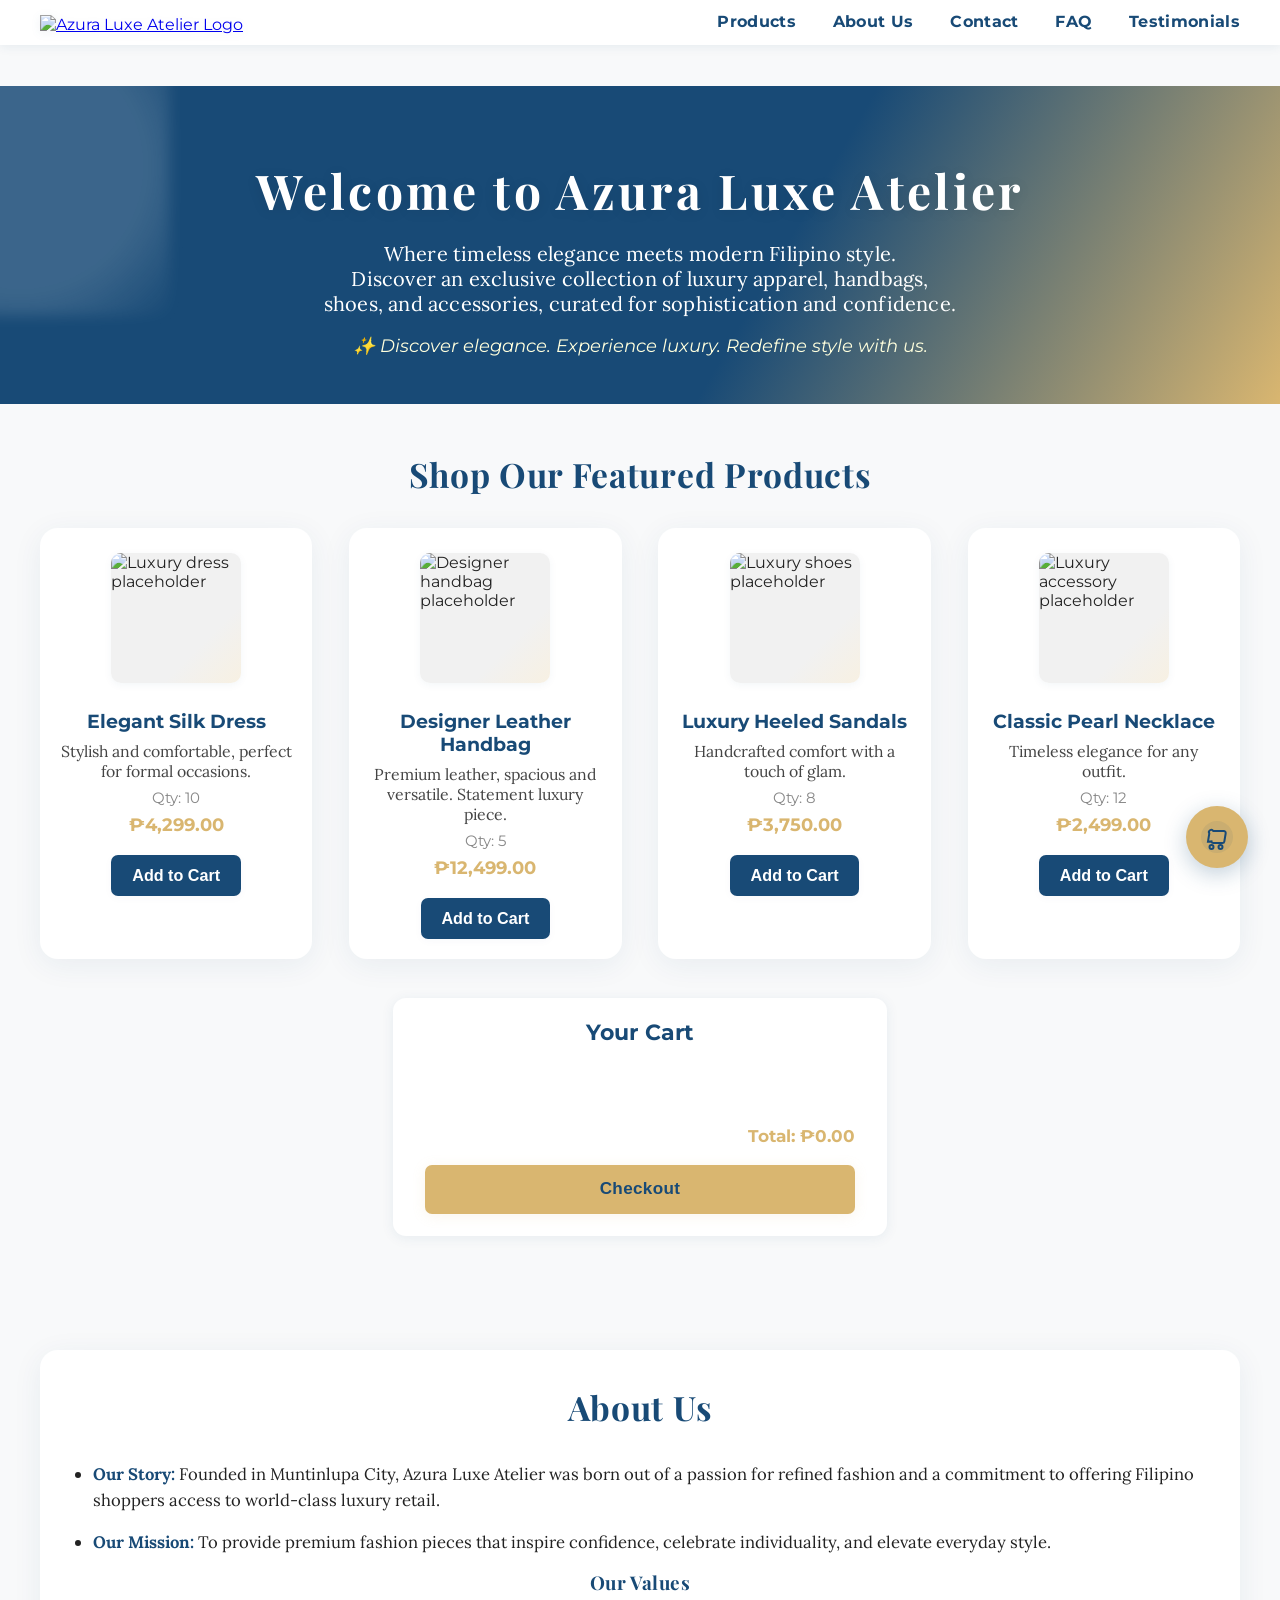
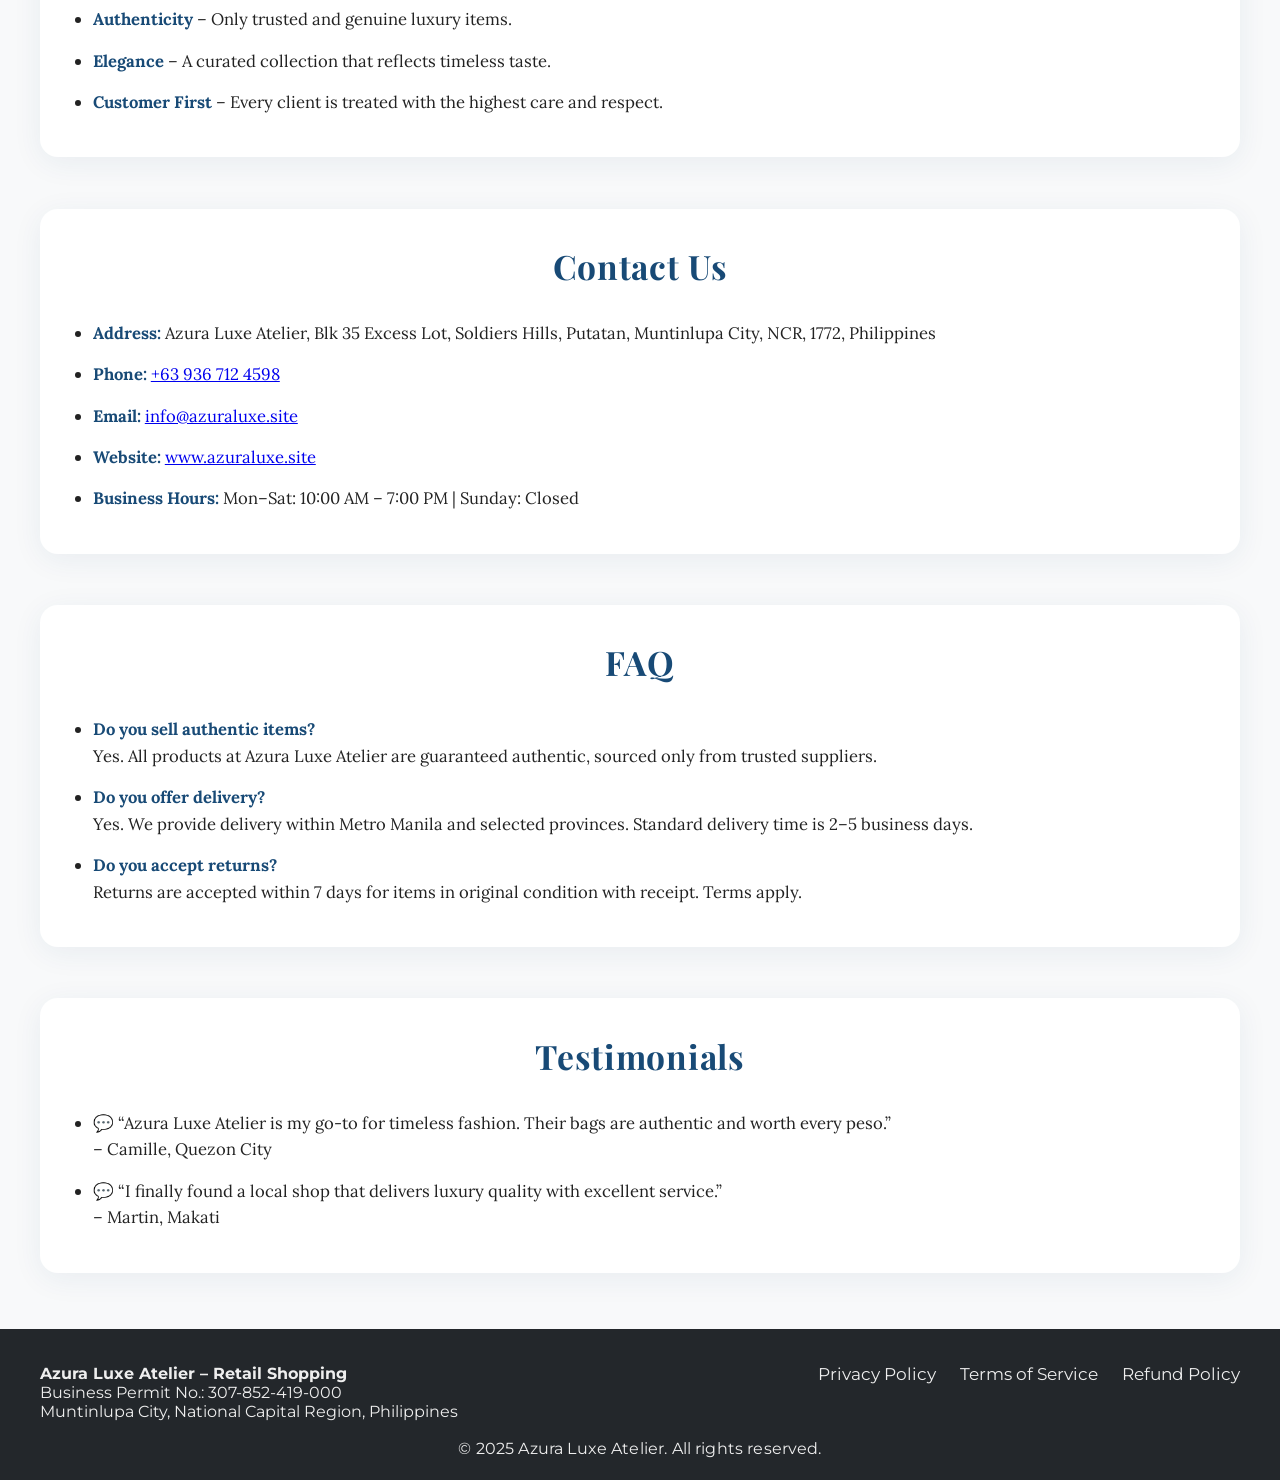
==== index.html @ 701a3389 "Create index.html" ====
<!DOCTYPE html>
<html lang="en">
<head>
    <meta charset="UTF-8">
    <meta name="viewport" content="width=device-width, initial-scale=1.0">
    <title>Azura Luxe Atelier | Luxury Fashion in the Philippines</title>
    <meta name="description" content="Azura Luxe Atelier – Timeless Filipino luxury clothing, bags, shoes, and accessories. Discover elegance, shop authentic designer fashion, and enjoy premium service.">
    <link rel="icon" href="image/FAVICON.png" type="image/png">
    <link href="https://fonts.googleapis.com/css?family=Montserrat:400,700|Playfair+Display:700|Lora:400,700&display=swap" rel="stylesheet">
    <style>
        :root {
            --primary: #184a76;
            --accent: #d9b670;
            --bg: #f8f9fa;
            --text: #222;
            --footer-bg: #23272b;
            --footer-text: #eee;
            --button-bg: #184a76;
            --button-text: #fff;
            --button-hover: #d9b670;
            --card-shadow: 0 6px 30px rgba(24,74,118,0.07);
            --card-radius: 18px;
            --nav-bg: rgba(255,255,255,0.95);
            --cart-fab-size: 62px;
            --cart-fab-shadow: 0 6px 22px #184a7644;
            --modal-bg: rgba(0,0,0,0.32);
            --danger: #e74c3c;
            --danger-hover: #c0392b;
        }
        body {
            margin: 0;
            font-family: 'Montserrat', Arial, sans-serif;
            background: var(--bg);
            color: var(--text);
        }
        header {
            background: var(--nav-bg);
            box-shadow: 0 2px 10px rgba(24,74,118,0.08);
            padding: 0.7rem 0 0.5rem 0;
            position: fixed;
            top: 0;
            left: 0;
            right: 0;
            z-index: 1000;
            width: 100%;
        }
        .header-spacer {
            height: 86px;
            width: 100%;
            display: block;
        }
        .container {
            max-width: 1200px;
            margin: 0 auto;
            padding: 0 1.5rem;
        }
        .logo-nav {
            display: flex;
            align-items: center;
            justify-content: space-between;
            position: relative;
        }
        .logo-nav img {
            height: 65px;
            width: auto;
            filter: drop-shadow(0 2px 5px rgba(24,74,118,0.07));
            transition: transform 0.2s;
        }
        .logo-nav img:hover {
            transform: scale(1.04) rotate(-2deg);
        }
        nav {
            display: flex;
            gap: 2.3rem;
            align-items: center;
            transition: none;
        }
        nav a {
            text-decoration: none;
            color: var(--primary);
            font-weight: 700;
            letter-spacing: 0.02em;
            font-size: 1.02rem;
            position: relative;
            padding-bottom: 2px;
            transition: color 0.2s;
        }
        nav a:after {
            content:"";
            display:block;
            width:0;
            height:2px;
            background:var(--accent);
            transition:width .3s;
            margin-top:2px;
        }
        nav a:hover {
            color: var(--accent);
        }
        nav a:hover:after {
            width:100%;
        }
        .burger {
            display: none;
            background: none;
            border: none;
            outline: none;
            position: absolute;
            right: 0.5rem;
            top: 50%;
            transform: translateY(-50%);
            z-index: 1201;
            cursor: pointer;
            width: 44px;
            height: 44px;
        }
        .burger span {
            display: block;
            height: 4px;
            width: 28px;
            margin: 5px auto;
            background: var(--primary);
            border-radius: 3px;
            transition: all 0.3s;
        }
        nav.mobile {
            position: absolute;
            top: 100%;
            left: 0;
            right: 0;
            background: var(--nav-bg);
            flex-direction: column;
            align-items: flex-start;
            gap: 0.7rem;
            padding: 1rem 1.2rem 1.3rem 1.2rem;
            box-shadow: 0 6px 24px rgba(24,74,118,0.07);
            border-radius: 0 0 18px 18px;
            display: none;
        }
        nav.mobile.open {
            display: flex;
        }
        @media (max-width: 900px) {
            .container, .footer-content {
                max-width: 97vw;
            }
            .products {
                grid-template-columns: repeat(auto-fit, minmax(180px, 1fr));
            }
        }
        @media (max-width: 700px) {
            .logo-nav {
                flex-direction: row;
                gap: 0.7rem;
            }
            .logo-nav img {
                height: 54px;
            }
            .hero h1 {
                font-size: 2rem;
            }
            .section-title {
                font-size: 1.4rem;
            }
            .about-us, .contact, .faq, .testimonials {
                padding: 1.2rem;
            }
            nav.desktop {
                display: none;
            }
            .burger {
                display: block;
            }
            nav.mobile {
                display: none;
            }
            nav.mobile.open {
                display: flex;
            }
            .header-spacer {
                height: 117px;
            }
        }
        @media (max-width: 500px) {
            .footer-content {
                flex-direction: column;
                gap: 1.2rem;
                align-items: flex-start;
            }
            .cart-section {
                padding: 0.7rem 0.5rem;
            }
            .header-spacer {
                height: 135px;
            }
        }
        .hero {
            background: linear-gradient(120deg, #184a76 60%, #d9b670 100%);
            color: #fff;
            padding: 3.8rem 0 3rem 0;
            text-align: center;
            position: relative;
            overflow: hidden;
        }
        .hero:before {
            content: "";
            position: absolute;
            top: -70px;
            left: -130px;
            width: 300px;
            height: 300px;
            background: radial-gradient(circle, #ffffff27 60%, transparent 100%);
            z-index: 0;
            filter: blur(7px);
        }
        .hero h1 {
            font-family: 'Playfair Display', serif;
            font-size: 3rem;
            margin: 0.7rem 0 0.3rem 0;
            letter-spacing: 0.07em;
            text-shadow: 0 2px 14px #00000018;
        }
        .hero p {
            font-size: 1.25rem;
            margin: 1.2rem auto 0 auto;
            max-width: 640px;
            letter-spacing: 0.01em;
            font-family: 'Lora', serif;
        }
        .hero .hero-sub {
            font-size: 1.11rem;
            margin-top: 1.2rem;
            color: #ffd;
            font-family: 'Montserrat', sans-serif;
            font-style: italic;
        }
        .section {
            padding: 3rem 0 2.2rem 0;
        }
        .section-title {
            font-family: 'Playfair Display', serif;
            font-size: 2.1rem;
            color: var(--primary);
            margin-bottom: 2rem;
            text-align: center;
            font-weight: 700;
            letter-spacing: 0.02em;
        }
        .products {
            display: grid;
            grid-template-columns: repeat(auto-fit, minmax(255px, 1fr));
            gap: 2.3rem;
            margin-bottom: 2.4rem;
        }
        .product-card {
            background: #fff;
            border-radius: var(--card-radius);
            box-shadow: var(--card-shadow);
            padding: 1.55rem 1.2rem 1.25rem 1.2rem;
            display: flex;
            flex-direction: column;
            align-items: center;
            transition: box-shadow 0.2s, transform 0.2s;
            position: relative;
        }
        .product-card:hover {
            box-shadow: 0 12px 32px rgba(24,74,118,0.14);
            transform: translateY(-4px) scale(1.035);
        }
        .product-card img {
            width: 130px;
            height: 130px;
            object-fit: cover;
            border-radius: 10px;
            background: linear-gradient(135deg, #f1f1f1 70%, #d9b67033 100%);
            box-shadow: 0 2px 8px #184a760d;
            margin-bottom: 1rem;
        }
        .product-title {
            font-weight: 700;
            font-size: 1.18rem;
            margin: 0.7rem 0 0.45rem 0;
            color: var(--primary);
            text-align: center;
            font-family: 'Montserrat', sans-serif;
        }
        .product-desc {
            font-size: 0.99rem;
            color: #444;
            margin-bottom: 0.5rem;
            text-align: center;
            font-family: 'Lora', serif;
        }
        .product-info {
            font-size: 0.92rem;
            color: #888;
            margin-bottom: 0.4rem;
            text-align: center;
        }
        .product-price {
            font-size: 1.14rem;
            color: var(--accent);
            font-weight: 700;
            margin-bottom: 0.7rem;
            font-family: 'Montserrat', sans-serif;
        }
        .add-cart-btn {
            background: var(--button-bg);
            color: var(--button-text);
            border: none;
            border-radius: 7px;
            padding: 0.7rem 1.3rem;
            font-size: 1.01rem;
            cursor: pointer;
            font-weight: 700;
            box-shadow: 0 2px 10px rgba(24,74,118,0.03);
            transition: background 0.2s, color 0.2s, box-shadow 0.2s;
            margin-top: 0.5rem;
        }
        .add-cart-btn:hover {
            background: var(--button-hover);
            color: var(--primary);
            box-shadow: 0 4px 16px #d9b67033;
        }
        .cart-section {
            background: #fff;
            border-radius: 13px;
            box-shadow: 0 2px 13px rgba(24,74,118,0.08);
            max-width: 430px;
            margin: 1.7rem auto;
            padding: 1.3rem 2rem 1.4rem 2rem;
            display: flex;
            flex-direction: column;
            align-items: stretch;
        }
        .cart-title {
            font-size: 1.35rem;
            font-weight: 700;
            color: var(--primary);
            margin-bottom: 1rem;
            text-align: center;
            letter-spacing: 0.01em;
        }
        .cart-items {
            min-height: 40px;
            margin-bottom: 0.8rem;
        }
        .cart-summary {
            margin-top: 0.7rem;
            text-align: right;
            font-size: 1.08rem;
            color: var(--accent);
            font-weight: 700;
        }
        .checkout-btn {
            margin-top: 1.2rem;
            width: 100%;
            background: var(--accent);
            color: var(--primary);
            border: none;
            border-radius: 7px;
            padding: 0.9rem 0;
            font-size: 1.07rem;
            font-weight: bold;
            cursor: pointer;
            transition: background 0.2s, color 0.2s;
            box-shadow: 0 2px 14px #d9b67022;
            letter-spacing: 0.02em;
        }
        .checkout-btn:hover {
            background: var(--primary);
            color: var(--button-text);
        }
        .about-us, .contact, .faq, .testimonials {
            margin: 3.2rem 0 0 0;
            background: #fff;
            border-radius: var(--card-radius);
            box-shadow: var(--card-shadow);
            padding: 2.2rem 2.2rem 1.7rem 2.2rem;
        }
        .about-list, .values-list, .faq-list, .testimonial-list {
            margin: 0;
            padding: 0 0 0 1.1rem;
        }
        .about-list li, .values-list li, .faq-list li, .testimonial-list li {
            margin-bottom: 0.92rem;
            font-size: 1.04rem;
            line-height: 1.6;
            font-family: 'Lora', serif;
        }
        .about-list li strong, .values-list li strong, .faq-list li strong, .testimonial-list li strong {
            color: var(--primary);
        }
        .footer {
            background: var(--footer-bg);
            color: var(--footer-text);
            padding: 2.2rem 0 1.4rem 0;
            margin-top: 3.5rem;
            font-size: 1rem;
        }
        .footer-content {
            max-width: 1200px;
            margin: 0 auto;
            display: flex;
            justify-content: space-between;
            flex-wrap: wrap;
            align-items: flex-start;
            gap: 1.5rem;
        }
        .footer-links {
            display: flex;
            gap: 1.5rem;
            flex-wrap: wrap;
        }
        .footer-links a {
            color: var(--footer-text);
            text-decoration: none;
            font-size: 1.05rem;
            position: relative;
        }
        .footer-links a:after {
            content:"";
            display:block;
            width:0;
            height:2px;
            background:var(--accent);
            transition:width .3s;
            margin-top:2px;
        }
        .footer-links a:hover {
            text-decoration: underline;
            color: var(--accent);
        }
        .footer-links a:hover:after {
            width:100%;
        }
        .footer-info {
            font-size: 0.97rem;
            margin-top: 1.1rem;
            text-align: center;
            color: var(--footer-text);
            letter-spacing: 0.01em;
        }
        .cart-fab {
            position: fixed;
            bottom: 32px;
            right: 32px;
            width: var(--cart-fab-size);
            height: var(--cart-fab-size);
            background: var(--accent);
            border-radius: 50%;
            box-shadow: var(--cart-fab-shadow);
            display: flex;
            align-items: center;
            justify-content: center;
            z-index: 1500;
            cursor: pointer;
            transition: background 0.2s, box-shadow 0.2s;
        }
        .cart-fab:hover {
            background: var(--primary);
            box-shadow: 0 8px 32px #184a7690;
        }
        .cart-fab .cart-fab-icon {
            width: 32px;
            height: 32px;
            display: block;
        }
        .cart-fab-badge {
            position: absolute;
            top: 10px;
            right: 10px;
            min-width: 22px;
            height: 22px;
            background: var(--primary);
            color: #fff;
            border-radius: 12px;
            font-size: 0.99em;
            font-weight: bold;
            display: flex;
            align-items: center;
            justify-content: center;
            padding: 0 7px;
            box-shadow: 0 2px 8px #184a7633;
            z-index: 2;
        }
        @media (max-width: 700px) {
            .cart-fab {
                bottom: 18px;
                right: 18px;
                width: 54px;
                height: 54px;
            }
            .cart-fab .cart-fab-icon {
                width: 26px;
                height: 26px;
            }
            .cart-fab-badge {
                top: 4px;
                right: 4px;
                min-width: 18px;
                height: 18px;
                font-size: 0.92em;
                padding: 0 5px;
            }
        }
        .cart-modal-overlay {
            position: fixed;
            top: 0; left: 0; right: 0; bottom: 0;
            background: var(--modal-bg);
            z-index: 2000;
            display: none;
            align-items: center;
            justify-content: center;
        }
        .cart-modal-overlay.active {
            display: flex;
        }
        .cart-modal {
            background: #fff;
            border-radius: 18px;
            box-shadow: 0 12px 38px #184a7625;
            min-width: 320px;
            max-width: 95vw;
            min-height: 120px;
            padding: 2.2rem 2.2rem 2.1rem 2.2rem;
            display: flex;
            flex-direction: column;
            align-items: stretch;
            position: relative;
        }
        @media (max-width: 500px) {
            .cart-modal {
                padding: 1.1rem 0.7rem 1.2rem 0.7rem;
                min-width: 0;
            }
        }
        .cart-modal-title {
            font-size: 1.45rem;
            font-weight: 700;
            color: var(--primary);
            margin-bottom: 1.1rem;
            text-align: center;
            letter-spacing: 0.01em;
        }
        .cart-modal-items {
            min-height: 30px;
            margin-bottom: 0.8rem;
        }
        .cart-modal-summary {
            margin-top: 0.8rem;
            text-align: right;
            font-size: 1.13rem;
            color: var(--accent);
            font-weight: 700;
        }
        .cart-modal-checkout-btn {
            margin-top: 1.25rem;
            width: 100%;
            background: var(--accent);
            color: var(--primary);
            border: none;
            border-radius: 7px;
            padding: 0.95rem 0;
            font-size: 1.13rem;
            font-weight: bold;
            cursor: pointer;
            transition: background 0.2s, color 0.2s;
            box-shadow: 0 2px 14px #d9b67022;
            letter-spacing: 0.02em;
        }
        .cart-modal-checkout-btn:hover {
            background: var(--primary);
            color: var(--button-text);
        }
        .cart-modal-close-btn {
            position: absolute;
            top: 14px;
            right: 18px;
            background: none;
            border: none;
            font-size: 1.8rem;
            color: #888;
            cursor: pointer;
            z-index: 1;
            transition: color 0.2s;
        }
        .cart-modal-close-btn:hover {
            color: var(--primary);
        }
        .cart-modal-empty {
            text-align: center;
            color: #888;
            font-size: 1.07rem;
            margin: 1.4rem 0;
        }
        .cart-modal-item-row {
            display: flex;
            align-items: center;
            justify-content: space-between;
            margin-bottom: 0.8rem;
            gap: 0.4rem;
        }
        .cart-modal-item-detail {
            display: flex;
            flex-direction: column;
        }
        .cart-modal-item-delete-btn {
            background: var(--danger);
            color: #fff;
            border: none;
            border-radius: 6px;
            padding: 0.38rem 0.82rem;
            font-size: 0.95rem;
            font-weight: 700;
            margin-left: 0.8rem;
            cursor: pointer;
            transition: background 0.2s;
        }
        .cart-modal-item-delete-btn:hover {
            background: var(--danger-hover);
        }
    </style>
    <script>
        document.addEventListener('DOMContentLoaded', function () {
            // Burger menu
            var burger = document.querySelector('.burger');
            var nav = document.querySelector('nav.mobile');
            burger.addEventListener('click', function () {
                nav.classList.toggle('open');
            });
            window.addEventListener('resize', function () {
                if(window.innerWidth > 700) {
                    nav.classList.remove('open');
                }
            });

            // Cart functionality
            const addCartBtns = document.querySelectorAll('.add-cart-btn');
            const cartItems = document.querySelector('.cart-items');
            const cartSummary = document.querySelector('.cart-summary');
            // Floating cart
            const cartFab = document.querySelector('.cart-fab');
            const cartFabBadge = document.querySelector('.cart-fab-badge');
            // Modal
            const cartModalOverlay = document.querySelector('.cart-modal-overlay');
            const cartModalItems = document.querySelector('.cart-modal-items');
            const cartModalSummary = document.querySelector('.cart-modal-summary');
            const cartModalCheckoutBtn = document.querySelector('.cart-modal-checkout-btn');
            const cartModalCloseBtn = document.querySelector('.cart-modal-close-btn');

            let cart = [];

            // Render cart (main cart)
            function renderCart() {
                cartItems.innerHTML = '';
                let total = 0;
                let totalQty = 0;
                cart.forEach(item => {
                    total += item.price * item.qty;
                    totalQty += item.qty;
                    const el = document.createElement('div');
                    el.style.display = 'flex';
                    el.style.justifyContent = 'space-between';
                    el.style.marginBottom = '0.6rem';
                    el.innerHTML =
                        `<span>${item.name} <span style="color:#888;font-size:0.95em;">x${item.qty}</span></span>
                         <span>₱${(item.price * item.qty).toLocaleString(undefined, {minimumFractionDigits:2})}</span>`;
                    cartItems.appendChild(el);
                });
                cartSummary.textContent = "Total: ₱" + total.toLocaleString(undefined, {minimumFractionDigits:2});
                // Update floating badge
                if(cartFabBadge) {
                    cartFabBadge.textContent = totalQty;
                    cartFabBadge.style.display = totalQty > 0 ? "flex" : "none";
                }
            }

            // Render cart modal
            function renderCartModal() {
                cartModalItems.innerHTML = '';
                let total = 0;
                if(cart.length === 0) {
                    const empty = document.createElement('div');
                    empty.className = "cart-modal-empty";
                    empty.textContent = "Your cart is empty.";
                    cartModalItems.appendChild(empty);
                    cartModalSummary.textContent = "";
                    cartModalCheckoutBtn.disabled = true;
                } else {
                    cart.forEach((item, idx) => {
                        total += item.price * item.qty;
                        const row = document.createElement('div');
                        row.className = "cart-modal-item-row";
                        // Details
                        const detail = document.createElement('div');
                        detail.className = "cart-modal-item-detail";
                        detail.innerHTML = `<span>${item.name} <span style="color:#888;font-size:0.95em;">x${item.qty}</span></span>
                            <span style="font-size:0.98em;color:#888;">₱${(item.price * item.qty).toLocaleString(undefined, {minimumFractionDigits:2})}</span>`;
                        // Delete button
                        const deleteBtn = document.createElement('button');
                        deleteBtn.className = "cart-modal-item-delete-btn";
                        deleteBtn.type = "button";
                        deleteBtn.textContent = "X";
                        deleteBtn.title = "Hapus pesanan";
                        deleteBtn.addEventListener('click', function(){
                            cart.splice(idx,1);
                            renderCart();
                            renderCartModal();
                        });
                        row.appendChild(detail);
                        row.appendChild(deleteBtn);
                        cartModalItems.appendChild(row);
                    });
                    cartModalSummary.textContent = "Total: ₱" + total.toLocaleString(undefined, {minimumFractionDigits:2});
                    cartModalCheckoutBtn.disabled = false;
                }
            }

            addCartBtns.forEach(btn => {
                btn.addEventListener('click', function () {
                    const name = btn.dataset.name;
                    const price = Number(btn.dataset.price);
                    const inStock = Number(btn.dataset.stock);
                    let cartItem = cart.find(x => x.name === name);
                    if (cartItem) {
                        if (cartItem.qty < inStock) {
                            cartItem.qty += 1;
                        }
                    } else {
                        cart.push({ name, price, qty: 1 });
                    }
                    renderCart();
                });
            });

            renderCart();

            // Floating cart button
            if(cartFab){
                cartFab.addEventListener('click', function(){
                    cartModalOverlay.classList.add('active');
                    renderCartModal();
                });
            }
            // Close modal
            if(cartModalCloseBtn){
                cartModalCloseBtn.addEventListener('click', function(){
                    cartModalOverlay.classList.remove('active');
                });
            }
            // Click outside modal to close
            if(cartModalOverlay){
                cartModalOverlay.addEventListener('click', function(e){
                    if(e.target === cartModalOverlay){
                        cartModalOverlay.classList.remove('active');
                    }
                });
            }
            // Checkout button in modal
            if(cartModalCheckoutBtn){
                cartModalCheckoutBtn.addEventListener('click', function(){
                    window.location.href = "order-summary.html";
                });
            }
        });
    </script>
</head>
<body>
    <header>
        <div class="container logo-nav">
            <a href="index.html"><img src="image/LOGO.png" alt="Azura Luxe Atelier Logo"></a>
            <nav class="desktop">
                <a href="#products">Products</a>
                <a href="#about">About Us</a>
                <a href="#contact">Contact</a>
                <a href="#faq">FAQ</a>
                <a href="#testimonials">Testimonials</a>
            </nav>
            <button class="burger" aria-label="Open navigation menu" aria-expanded="false" aria-controls="mobile-nav">
                <span></span>
                <span></span>
                <span></span>
            </button>
            <nav class="mobile" id="mobile-nav">
                <a href="#products">Products</a>
                <a href="#about">About Us</a>
                <a href="#contact">Contact</a>
                <a href="#faq">FAQ</a>
                <a href="#testimonials">Testimonials</a>
            </nav>
        </div>
    </header>
    <div class="header-spacer"></div>
    <div class="hero">
        <h1>Welcome to Azura Luxe Atelier</h1>
        <p>Where timeless elegance meets modern Filipino style.<br>
        Discover an exclusive collection of luxury apparel, handbags, shoes, and accessories, curated for sophistication and confidence.</p>
        <div class="hero-sub">✨ Discover elegance. Experience luxury. Redefine style with us.</div>
    </div>

    <main class="container">
        <!-- Products Section -->
        <section id="products" class="section">
            <div class="section-title">Shop Our Featured Products</div>
            <div class="products">
                <!-- Product 1 -->
                <div class="product-card">
                    <img src="image/placeholder-clothing.png" alt="Luxury dress placeholder">
                    <div class="product-title">Elegant Silk Dress</div>
                    <div class="product-desc">Stylish and comfortable, perfect for formal occasions.</div>
                    <div class="product-info">Qty: 10</div>
                    <div class="product-price">₱4,299.00</div>
                    <button class="add-cart-btn" data-name="Elegant Silk Dress" data-price="4299.00" data-stock="10">Add to Cart</button>
                </div>
                <!-- Product 2 -->
                <div class="product-card">
                    <img src="image/placeholder-bag.png" alt="Designer handbag placeholder">
                    <div class="product-title">Designer Leather Handbag</div>
                    <div class="product-desc">Premium leather, spacious and versatile. Statement luxury piece.</div>
                    <div class="product-info">Qty: 5</div>
                    <div class="product-price">₱12,499.00</div>
                    <button class="add-cart-btn" data-name="Designer Leather Handbag" data-price="12499.00" data-stock="5">Add to Cart</button>
                </div>
                <!-- Product 3 -->
                <div class="product-card">
                    <img src="image/placeholder-shoes.png" alt="Luxury shoes placeholder">
                    <div class="product-title">Luxury Heeled Sandals</div>
                    <div class="product-desc">Handcrafted comfort with a touch of glam.</div>
                    <div class="product-info">Qty: 8</div>
                    <div class="product-price">₱3,750.00</div>
                    <button class="add-cart-btn" data-name="Luxury Heeled Sandals" data-price="3750.00" data-stock="8">Add to Cart</button>
                </div>
                <!-- Product 4 -->
                <div class="product-card">
                    <img src="image/placeholder-accessory.png" alt="Luxury accessory placeholder">
                    <div class="product-title">Classic Pearl Necklace</div>
                    <div class="product-desc">Timeless elegance for any outfit.</div>
                    <div class="product-info">Qty: 12</div>
                    <div class="product-price">₱2,499.00</div>
                    <button class="add-cart-btn" data-name="Classic Pearl Necklace" data-price="2499.00" data-stock="12">Add to Cart</button>
                </div>
            </div>
            <!-- Cart Section -->
            <div class="cart-section">
                <div class="cart-title">Your Cart</div>
                <div class="cart-items"></div>
                <div class="cart-summary"></div>
                <button class="checkout-btn" disabled>Checkout</button>
            </div>
        </section>

        <!-- About Us Section -->
        <section id="about" class="about-us">
            <div class="section-title">About Us</div>
            <ul class="about-list">
                <li><strong>Our Story:</strong> Founded in Muntinlupa City, Azura Luxe Atelier was born out of a passion for refined fashion and a commitment to offering Filipino shoppers access to world-class luxury retail.</li>
                <li><strong>Our Mission:</strong> To provide premium fashion pieces that inspire confidence, celebrate individuality, and elevate everyday style.</li>
            </ul>
            <div class="section-title" style="font-size:1.18rem; margin-bottom:0.7rem;">Our Values</div>
            <ul class="values-list">
                <li><strong>Authenticity</strong> – Only trusted and genuine luxury items.</li>
                <li><strong>Elegance</strong> – A curated collection that reflects timeless taste.</li>
                <li><strong>Customer First</strong> – Every client is treated with the highest care and respect.</li>
            </ul>
        </section>

        <!-- Contact Section -->
        <section id="contact" class="contact">
            <div class="section-title">Contact Us</div>
            <ul class="about-list">
                <li><strong>Address:</strong> Azura Luxe Atelier, Blk 35 Excess Lot, Soldiers Hills, Putatan, Muntinlupa City, NCR, 1772, Philippines</li>
                <li><strong>Phone:</strong> <a href="tel:+639367124598">+63 936 712 4598</a></li>
                <li><strong>Email:</strong> <a href="mailto:info@azuraluxe.site">info@azuraluxe.site</a></li>
                <li><strong>Website:</strong> <a href="https://www.azuraluxe.site" target="_blank">www.azuraluxe.site</a></li>
                <li><strong>Business Hours:</strong> Mon–Sat: 10:00 AM – 7:00 PM | Sunday: Closed</li>
            </ul>
        </section>

        <!-- FAQ Section -->
        <section id="faq" class="faq">
            <div class="section-title">FAQ</div>
            <ul class="faq-list">
                <li><strong>Do you sell authentic items?</strong><br>
                    Yes. All products at Azura Luxe Atelier are guaranteed authentic, sourced only from trusted suppliers.
                </li>
                <li><strong>Do you offer delivery?</strong><br>
                    Yes. We provide delivery within Metro Manila and selected provinces. Standard delivery time is 2–5 business days.
                </li>
                <li><strong>Do you accept returns?</strong><br>
                    Returns are accepted within 7 days for items in original condition with receipt. Terms apply.
                </li>
            </ul>
        </section>

        <!-- Testimonials Section -->
        <section id="testimonials" class="testimonials">
            <div class="section-title">Testimonials</div>
            <ul class="testimonial-list">
                <li>💬 “Azura Luxe Atelier is my go-to for timeless fashion. Their bags are authentic and worth every peso.”<br>– Camille, Quezon City</li>
                <li>💬 “I finally found a local shop that delivers luxury quality with excellent service.”<br>– Martin, Makati</li>
            </ul>
        </section>
    </main>

    <!-- Floating Cart Button (FAB) -->
    <div class="cart-fab" title="Lihat keranjang">
        <svg class="cart-fab-icon" viewBox="0 0 32 32" fill="none">
            <circle cx="16" cy="16" r="16" fill="#184a76" opacity="0.08"/>
            <path d="M10.5 24a2 2 0 1 0 0 4 2 2 0 0 0 0-4zm11 2a2 2 0 1 1-4 0 2 2 0 0 1 4 0zm-14.53-5.36l1.35-8.13A2 2 0 0 1 12.3 10h10.41a2 2 0 0 1 1.98 2.25l-1.34 8.13a2 2 0 0 1-1.98 1.74H12.48a2 2 0 0 1-1.98-1.74z" stroke="#184a76" stroke-width="2" fill="none"/>
        </svg>
        <div class="cart-fab-badge" style="display:none;">0</div>
    </div>
    <!-- Cart Modal Popup -->
    <div class="cart-modal-overlay">
        <div class="cart-modal">
            <button class="cart-modal-close-btn" aria-label="Close cart">&times;</button>
            <div class="cart-modal-title">Your Cart</div>
            <div class="cart-modal-items"></div>
            <div class="cart-modal-summary"></div>
            <button class="cart-modal-checkout-btn" disabled>Checkout</button>
        </div>
    </div>

    <!-- Footer -->
    <footer class="footer">
        <div class="footer-content">
            <div>
                <strong>Azura Luxe Atelier – Retail Shopping</strong><br>
                Business Permit No.: 307-852-419-000<br>
                Muntinlupa City, National Capital Region, Philippines
            </div>
            <div class="footer-links">
                <a href="privacy-policy.html">Privacy Policy</a>
                <a href="terms.html">Terms of Service</a>
                <a href="refund-policy.html">Refund Policy</a>
            </div>
        </div>
        <div class="footer-info container">
            &copy; 2025 Azura Luxe Atelier. All rights reserved.
        </div>
    </footer>
</body>
</html>
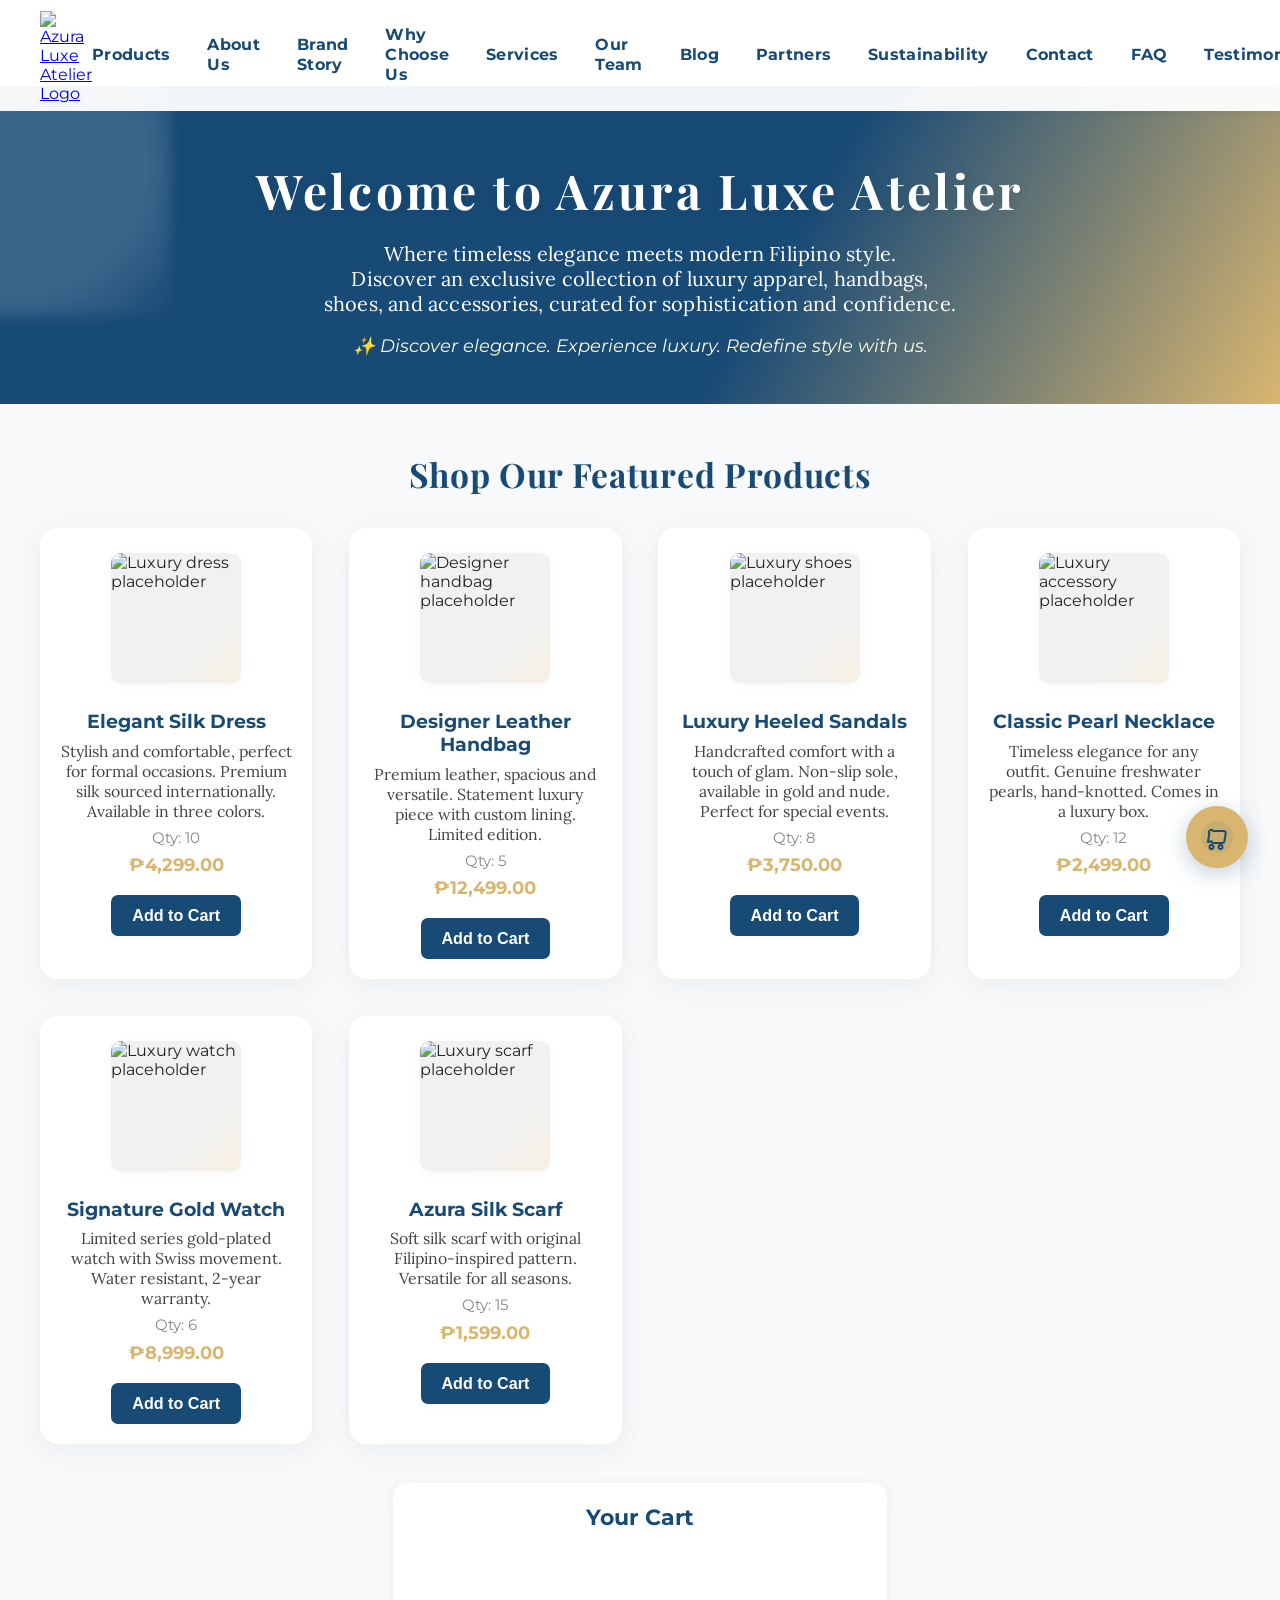
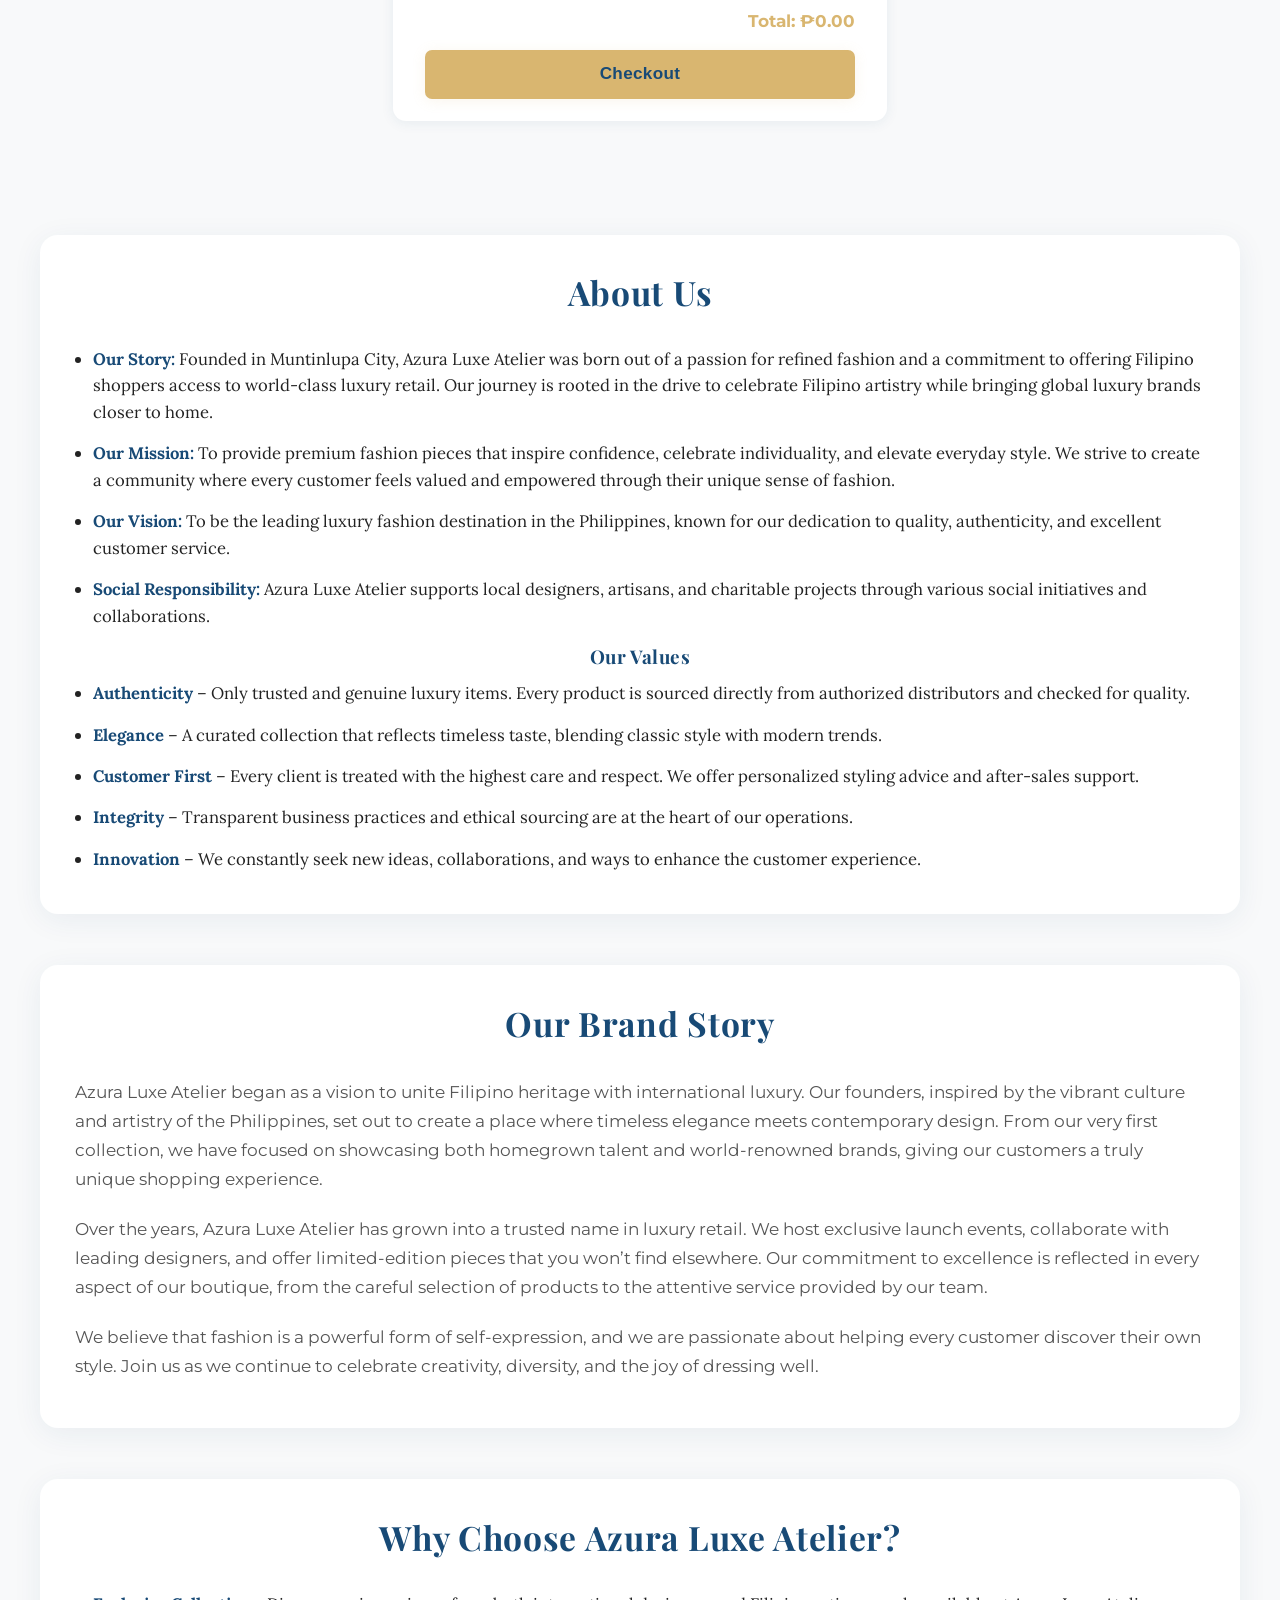
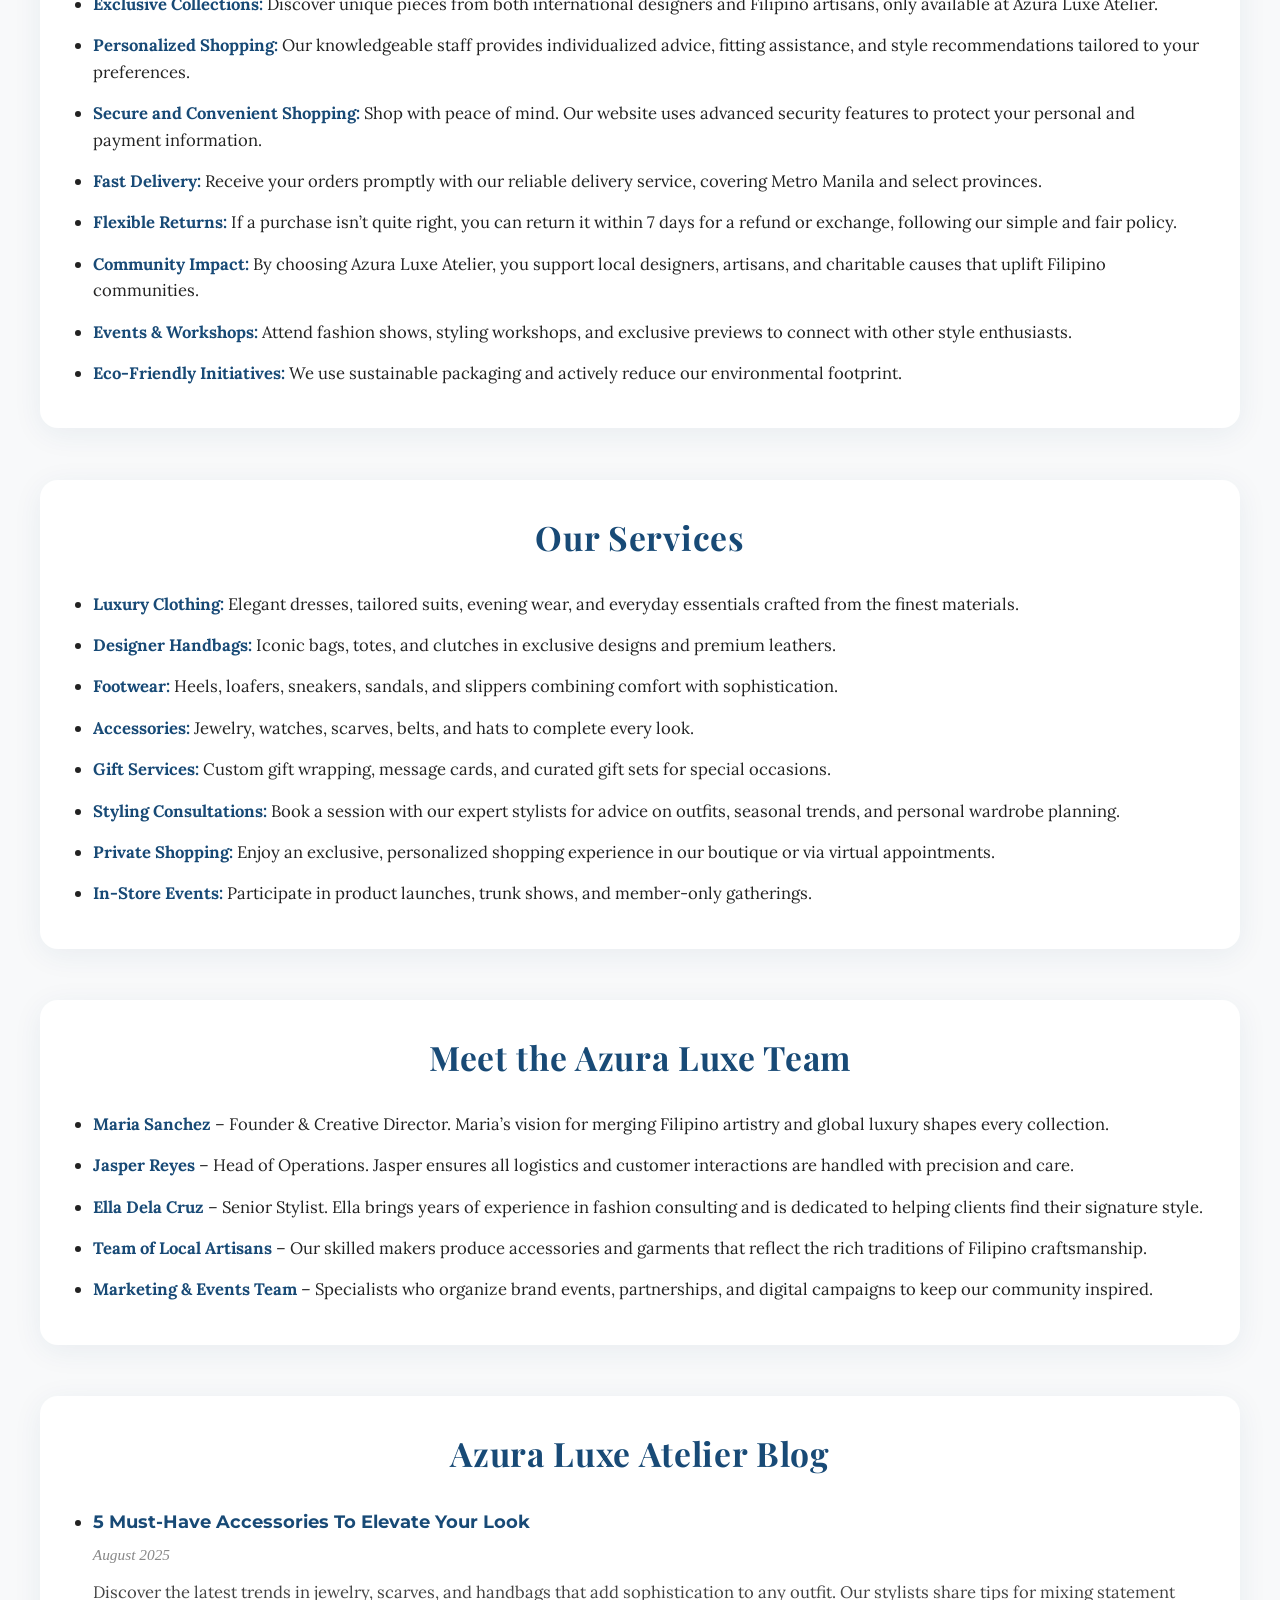
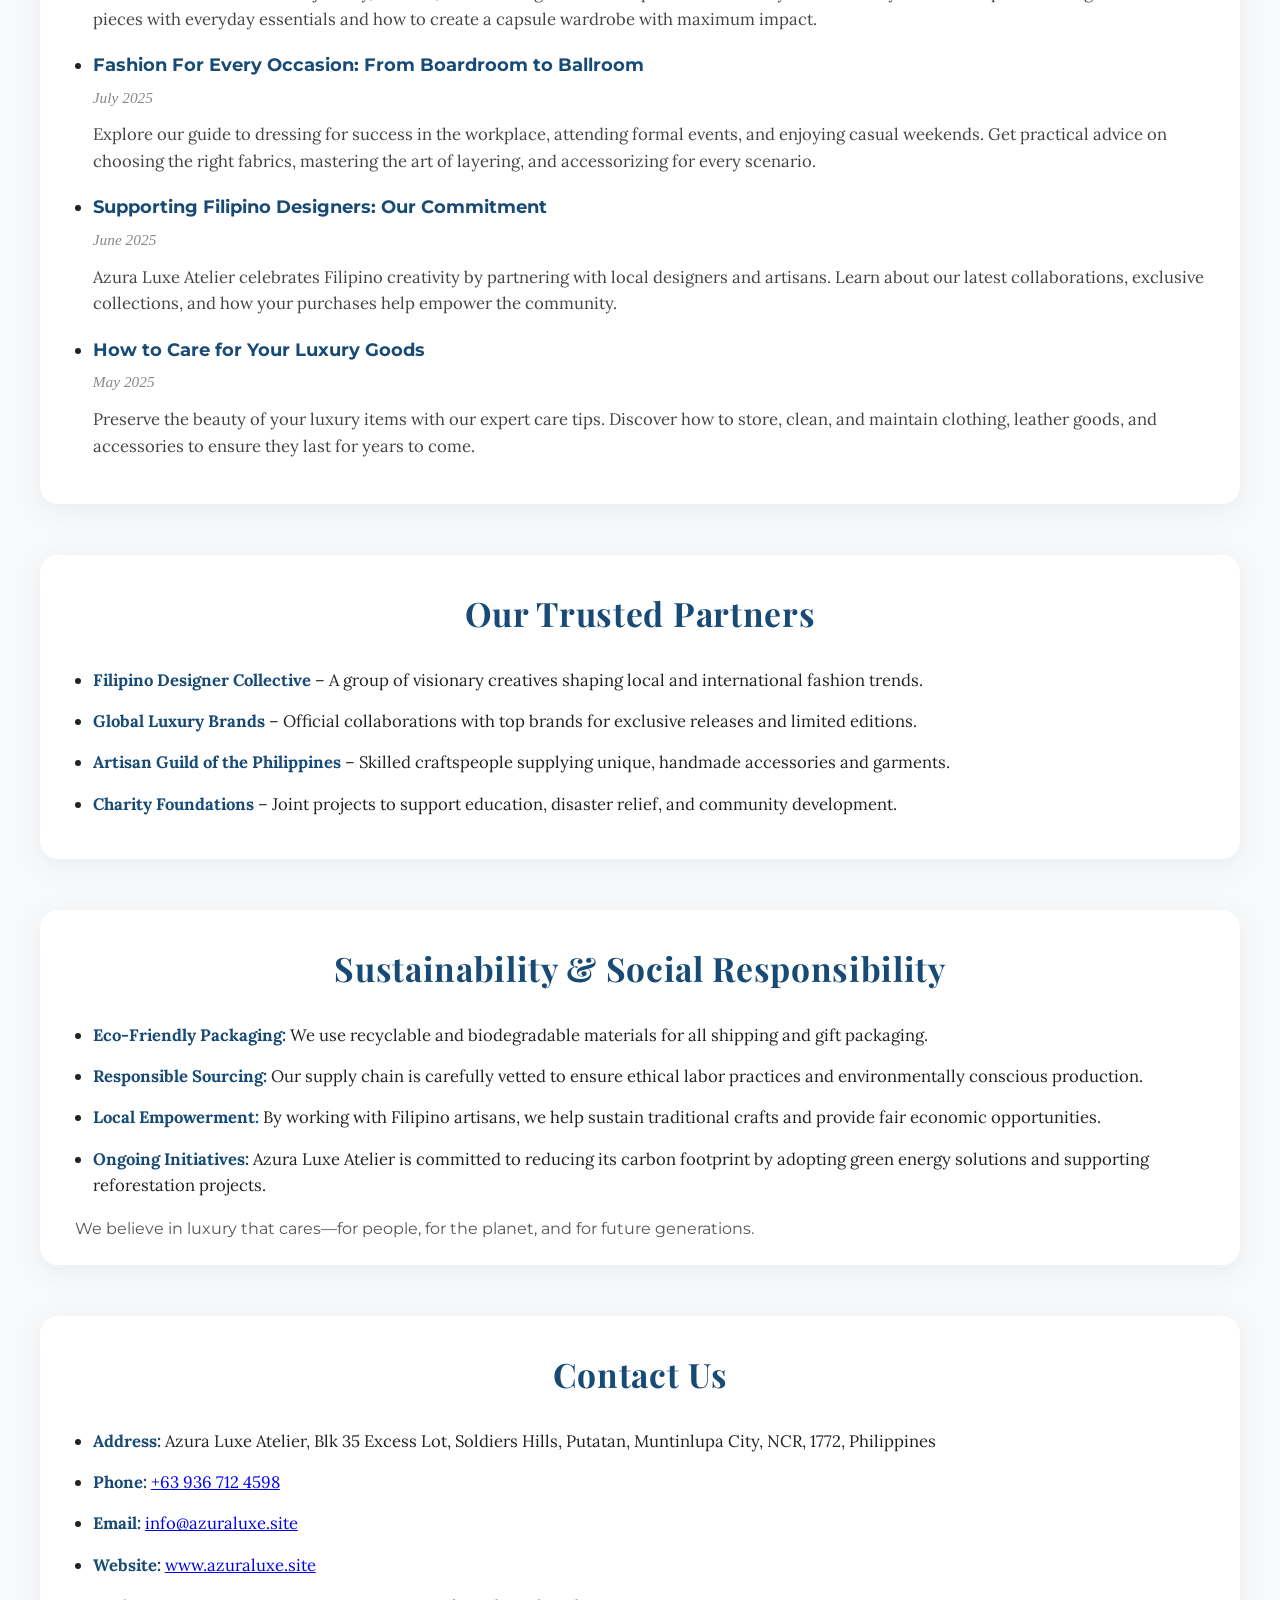
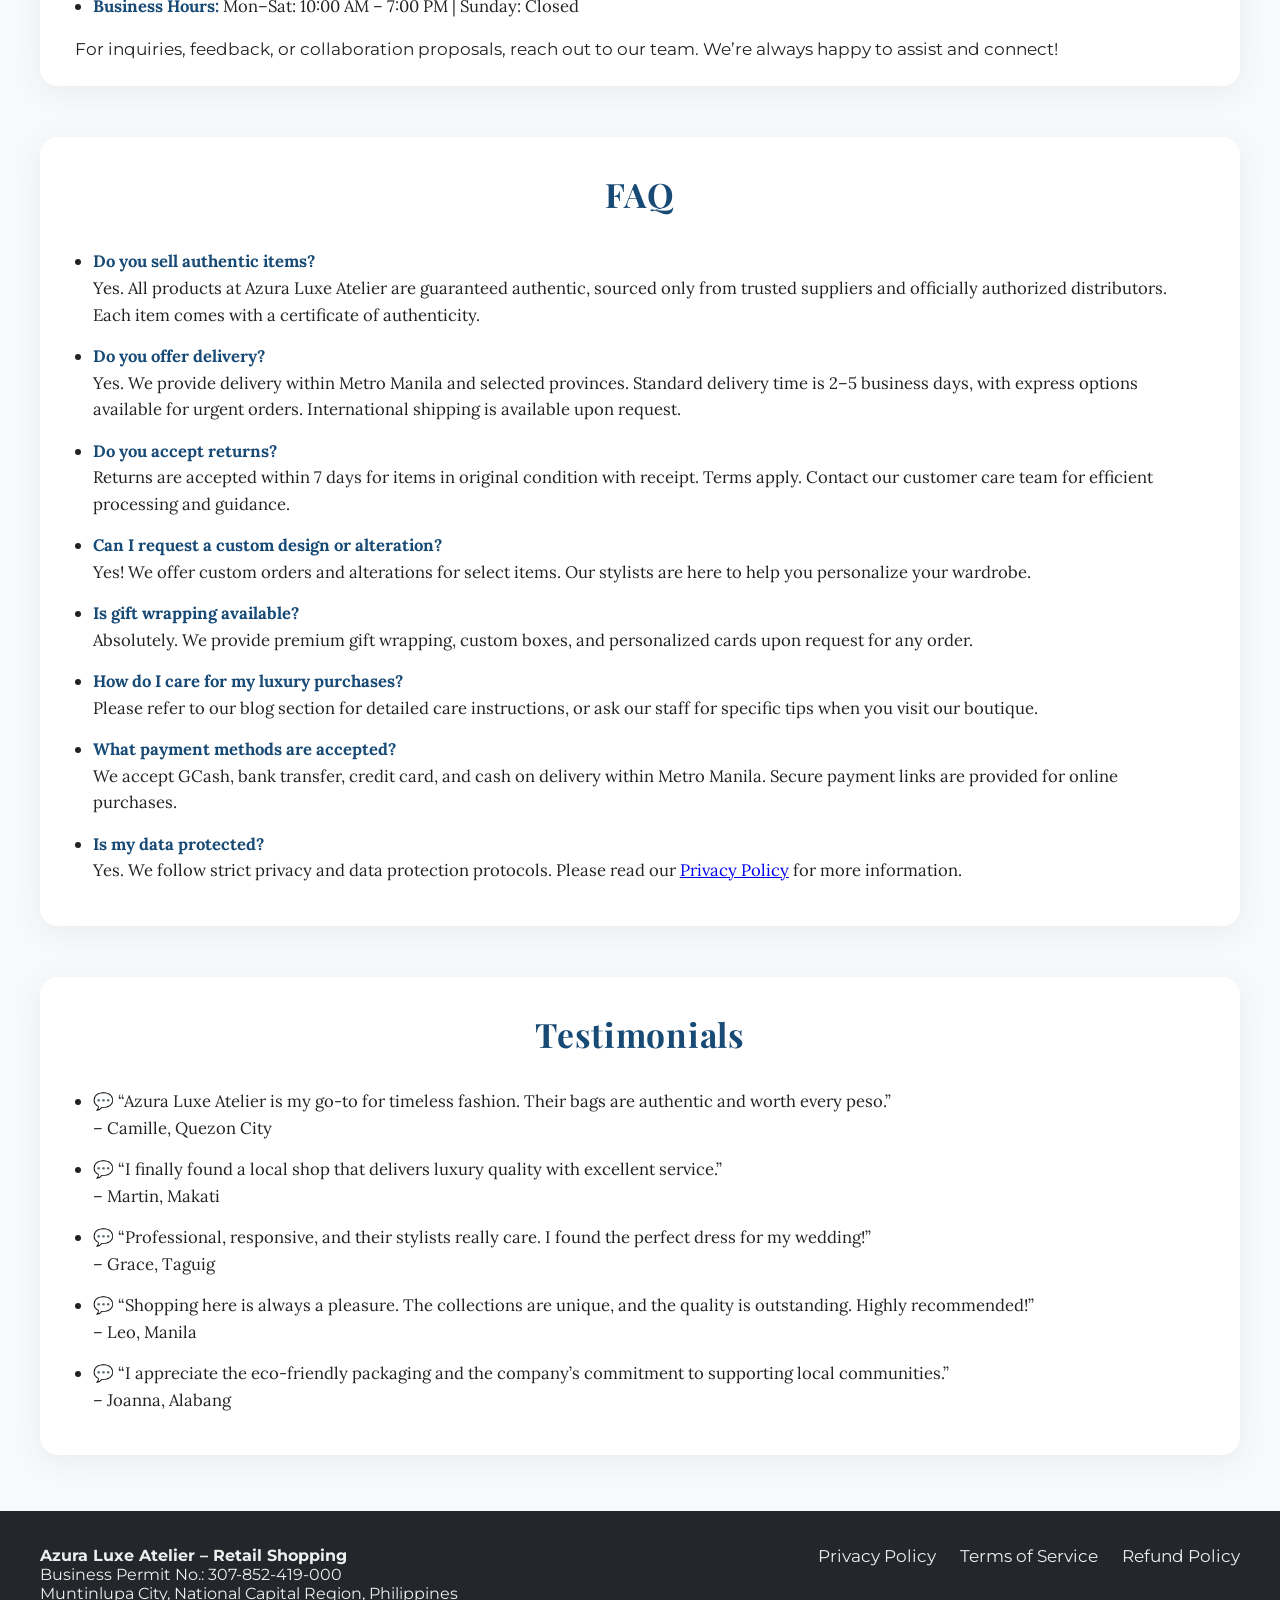
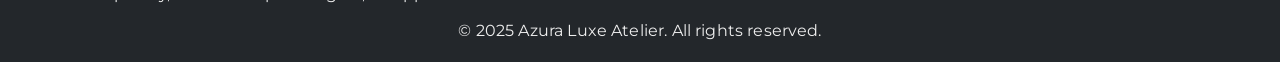
==== commit ef862d6f: "Update index.html" ====
--- a/index.html
+++ b/index.html
@@ -162,7 +162,7 @@
             .section-title {
                 font-size: 1.4rem;
             }
-            .about-us, .contact, .faq, .testimonials {
+            .about-us, .contact, .faq, .testimonials, .why-choose, .brand-story, .services, .team-section, .blog-section {
                 padding: 1.2rem;
             }
             nav.desktop {
@@ -371,25 +371,49 @@
             background: var(--primary);
             color: var(--button-text);
         }
-        .about-us, .contact, .faq, .testimonials {
+        .about-us, .contact, .faq, .testimonials, .why-choose, .brand-story, .services, .team-section, .blog-section, .our-partners, .sustainability {
             margin: 3.2rem 0 0 0;
             background: #fff;
             border-radius: var(--card-radius);
             box-shadow: var(--card-shadow);
             padding: 2.2rem 2.2rem 1.7rem 2.2rem;
         }
-        .about-list, .values-list, .faq-list, .testimonial-list {
+        .about-list, .values-list, .faq-list, .testimonial-list, .choose-list, .service-list, .team-list, .blog-list, .partner-list, .sustain-list {
             margin: 0;
             padding: 0 0 0 1.1rem;
         }
-        .about-list li, .values-list li, .faq-list li, .testimonial-list li {
+        .about-list li, .values-list li, .faq-list li, .testimonial-list li, .choose-list li, .service-list li, .team-list li, .blog-list li, .partner-list li, .sustain-list li {
             margin-bottom: 0.92rem;
             font-size: 1.04rem;
             line-height: 1.6;
             font-family: 'Lora', serif;
         }
-        .about-list li strong, .values-list li strong, .faq-list li strong, .testimonial-list li strong {
+        .about-list li strong, .values-list li strong, .faq-list li strong, .testimonial-list li strong, .choose-list li strong, .service-list li strong, .team-list li strong, .partner-list li strong, .sustain-list li strong {
             color: var(--primary);
+        }
+        .brand-story-content {
+            font-size: 1.07rem;
+            margin-bottom: 1.3rem;
+            color: #555;
+            line-height: 1.7;
+        }
+        .blog-title {
+            font-size: 1.15rem;
+            color: var(--primary);
+            font-weight: bold;
+            margin-bottom: 0.4rem;
+            font-family: 'Montserrat', Arial, sans-serif;
+        }
+        .blog-date {
+            font-size: 0.96rem;
+            color: #888;
+            margin-bottom: 0.7rem;
+            font-style: italic;
+        }
+        .blog-content {
+            font-size: 1.04rem;
+            color: #444;
+            margin-bottom: 1.1rem;
         }
         .footer {
             background: var(--footer-bg);
@@ -418,21 +442,9 @@
             font-size: 1.05rem;
             position: relative;
         }
-        .footer-links a:after {
-            content:"";
-            display:block;
-            width:0;
-            height:2px;
-            background:var(--accent);
-            transition:width .3s;
-            margin-top:2px;
-        }
         .footer-links a:hover {
             text-decoration: underline;
             color: var(--accent);
-        }
-        .footer-links a:hover:after {
-            width:100%;
         }
         .footer-info {
             font-size: 0.97rem;
@@ -773,6 +785,13 @@
             <nav class="desktop">
                 <a href="#products">Products</a>
                 <a href="#about">About Us</a>
+                <a href="#brand-story">Brand Story</a>
+                <a href="#why-choose">Why Choose Us</a>
+                <a href="#services">Services</a>
+                <a href="#team-section">Our Team</a>
+                <a href="#blog-section">Blog</a>
+                <a href="#partners">Partners</a>
+                <a href="#sustainability">Sustainability</a>
                 <a href="#contact">Contact</a>
                 <a href="#faq">FAQ</a>
                 <a href="#testimonials">Testimonials</a>
@@ -785,6 +804,13 @@
             <nav class="mobile" id="mobile-nav">
                 <a href="#products">Products</a>
                 <a href="#about">About Us</a>
+                <a href="#brand-story">Brand Story</a>
+                <a href="#why-choose">Why Choose Us</a>
+                <a href="#services">Services</a>
+                <a href="#team-section">Our Team</a>
+                <a href="#blog-section">Blog</a>
+                <a href="#partners">Partners</a>
+                <a href="#sustainability">Sustainability</a>
                 <a href="#contact">Contact</a>
                 <a href="#faq">FAQ</a>
                 <a href="#testimonials">Testimonials</a>
@@ -804,44 +830,55 @@
         <section id="products" class="section">
             <div class="section-title">Shop Our Featured Products</div>
             <div class="products">
-                <!-- Product 1 -->
                 <div class="product-card">
                     <img src="image/placeholder-clothing.png" alt="Luxury dress placeholder">
                     <div class="product-title">Elegant Silk Dress</div>
-                    <div class="product-desc">Stylish and comfortable, perfect for formal occasions.</div>
+                    <div class="product-desc">Stylish and comfortable, perfect for formal occasions. Premium silk sourced internationally. Available in three colors.</div>
                     <div class="product-info">Qty: 10</div>
                     <div class="product-price">₱4,299.00</div>
                     <button class="add-cart-btn" data-name="Elegant Silk Dress" data-price="4299.00" data-stock="10">Add to Cart</button>
                 </div>
-                <!-- Product 2 -->
                 <div class="product-card">
                     <img src="image/placeholder-bag.png" alt="Designer handbag placeholder">
                     <div class="product-title">Designer Leather Handbag</div>
-                    <div class="product-desc">Premium leather, spacious and versatile. Statement luxury piece.</div>
+                    <div class="product-desc">Premium leather, spacious and versatile. Statement luxury piece with custom lining. Limited edition.</div>
                     <div class="product-info">Qty: 5</div>
                     <div class="product-price">₱12,499.00</div>
                     <button class="add-cart-btn" data-name="Designer Leather Handbag" data-price="12499.00" data-stock="5">Add to Cart</button>
                 </div>
-                <!-- Product 3 -->
                 <div class="product-card">
                     <img src="image/placeholder-shoes.png" alt="Luxury shoes placeholder">
                     <div class="product-title">Luxury Heeled Sandals</div>
-                    <div class="product-desc">Handcrafted comfort with a touch of glam.</div>
+                    <div class="product-desc">Handcrafted comfort with a touch of glam. Non-slip sole, available in gold and nude. Perfect for special events.</div>
                     <div class="product-info">Qty: 8</div>
                     <div class="product-price">₱3,750.00</div>
                     <button class="add-cart-btn" data-name="Luxury Heeled Sandals" data-price="3750.00" data-stock="8">Add to Cart</button>
                 </div>
-                <!-- Product 4 -->
                 <div class="product-card">
                     <img src="image/placeholder-accessory.png" alt="Luxury accessory placeholder">
                     <div class="product-title">Classic Pearl Necklace</div>
-                    <div class="product-desc">Timeless elegance for any outfit.</div>
+                    <div class="product-desc">Timeless elegance for any outfit. Genuine freshwater pearls, hand-knotted. Comes in a luxury box.</div>
                     <div class="product-info">Qty: 12</div>
                     <div class="product-price">₱2,499.00</div>
                     <button class="add-cart-btn" data-name="Classic Pearl Necklace" data-price="2499.00" data-stock="12">Add to Cart</button>
                 </div>
+                <div class="product-card">
+                    <img src="image/placeholder-watch.png" alt="Luxury watch placeholder">
+                    <div class="product-title">Signature Gold Watch</div>
+                    <div class="product-desc">Limited series gold-plated watch with Swiss movement. Water resistant, 2-year warranty.</div>
+                    <div class="product-info">Qty: 6</div>
+                    <div class="product-price">₱8,999.00</div>
+                    <button class="add-cart-btn" data-name="Signature Gold Watch" data-price="8999.00" data-stock="6">Add to Cart</button>
+                </div>
+                <div class="product-card">
+                    <img src="image/placeholder-scarf.png" alt="Luxury scarf placeholder">
+                    <div class="product-title">Azura Silk Scarf</div>
+                    <div class="product-desc">Soft silk scarf with original Filipino-inspired pattern. Versatile for all seasons.</div>
+                    <div class="product-info">Qty: 15</div>
+                    <div class="product-price">₱1,599.00</div>
+                    <button class="add-cart-btn" data-name="Azura Silk Scarf" data-price="1599.00" data-stock="15">Add to Cart</button>
+                </div>
             </div>
-            <!-- Cart Section -->
             <div class="cart-section">
                 <div class="cart-title">Your Cart</div>
                 <div class="cart-items"></div>
@@ -850,22 +887,125 @@
             </div>
         </section>
 
-        <!-- About Us Section -->
         <section id="about" class="about-us">
             <div class="section-title">About Us</div>
             <ul class="about-list">
-                <li><strong>Our Story:</strong> Founded in Muntinlupa City, Azura Luxe Atelier was born out of a passion for refined fashion and a commitment to offering Filipino shoppers access to world-class luxury retail.</li>
-                <li><strong>Our Mission:</strong> To provide premium fashion pieces that inspire confidence, celebrate individuality, and elevate everyday style.</li>
+                <li><strong>Our Story:</strong> Founded in Muntinlupa City, Azura Luxe Atelier was born out of a passion for refined fashion and a commitment to offering Filipino shoppers access to world-class luxury retail. Our journey is rooted in the drive to celebrate Filipino artistry while bringing global luxury brands closer to home.</li>
+                <li><strong>Our Mission:</strong> To provide premium fashion pieces that inspire confidence, celebrate individuality, and elevate everyday style. We strive to create a community where every customer feels valued and empowered through their unique sense of fashion.</li>
+                <li><strong>Our Vision:</strong> To be the leading luxury fashion destination in the Philippines, known for our dedication to quality, authenticity, and excellent customer service.</li>
+                <li><strong>Social Responsibility:</strong> Azura Luxe Atelier supports local designers, artisans, and charitable projects through various social initiatives and collaborations.</li>
             </ul>
             <div class="section-title" style="font-size:1.18rem; margin-bottom:0.7rem;">Our Values</div>
             <ul class="values-list">
-                <li><strong>Authenticity</strong> – Only trusted and genuine luxury items.</li>
-                <li><strong>Elegance</strong> – A curated collection that reflects timeless taste.</li>
-                <li><strong>Customer First</strong> – Every client is treated with the highest care and respect.</li>
+                <li><strong>Authenticity</strong> – Only trusted and genuine luxury items. Every product is sourced directly from authorized distributors and checked for quality.</li>
+                <li><strong>Elegance</strong> – A curated collection that reflects timeless taste, blending classic style with modern trends.</li>
+                <li><strong>Customer First</strong> – Every client is treated with the highest care and respect. We offer personalized styling advice and after-sales support.</li>
+                <li><strong>Integrity</strong> – Transparent business practices and ethical sourcing are at the heart of our operations.</li>
+                <li><strong>Innovation</strong> – We constantly seek new ideas, collaborations, and ways to enhance the customer experience.</li>
             </ul>
         </section>
 
-        <!-- Contact Section -->
+        <section id="brand-story" class="brand-story">
+            <div class="section-title">Our Brand Story</div>
+            <div class="brand-story-content">
+                Azura Luxe Atelier began as a vision to unite Filipino heritage with international luxury. Our founders, inspired by the vibrant culture and artistry of the Philippines, set out to create a place where timeless elegance meets contemporary design. From our very first collection, we have focused on showcasing both homegrown talent and world-renowned brands, giving our customers a truly unique shopping experience.
+            </div>
+            <div class="brand-story-content">
+                Over the years, Azura Luxe Atelier has grown into a trusted name in luxury retail. We host exclusive launch events, collaborate with leading designers, and offer limited-edition pieces that you won’t find elsewhere. Our commitment to excellence is reflected in every aspect of our boutique, from the careful selection of products to the attentive service provided by our team.
+            </div>
+            <div class="brand-story-content">
+                We believe that fashion is a powerful form of self-expression, and we are passionate about helping every customer discover their own style. Join us as we continue to celebrate creativity, diversity, and the joy of dressing well.
+            </div>
+        </section>
+
+        <section id="why-choose" class="why-choose">
+            <div class="section-title">Why Choose Azura Luxe Atelier?</div>
+            <ul class="choose-list">
+                <li><strong>Exclusive Collections:</strong> Discover unique pieces from both international designers and Filipino artisans, only available at Azura Luxe Atelier.</li>
+                <li><strong>Personalized Shopping:</strong> Our knowledgeable staff provides individualized advice, fitting assistance, and style recommendations tailored to your preferences.</li>
+                <li><strong>Secure and Convenient Shopping:</strong> Shop with peace of mind. Our website uses advanced security features to protect your personal and payment information.</li>
+                <li><strong>Fast Delivery:</strong> Receive your orders promptly with our reliable delivery service, covering Metro Manila and select provinces.</li>
+                <li><strong>Flexible Returns:</strong> If a purchase isn’t quite right, you can return it within 7 days for a refund or exchange, following our simple and fair policy.</li>
+                <li><strong>Community Impact:</strong> By choosing Azura Luxe Atelier, you support local designers, artisans, and charitable causes that uplift Filipino communities.</li>
+                <li><strong>Events & Workshops:</strong> Attend fashion shows, styling workshops, and exclusive previews to connect with other style enthusiasts.</li>
+                <li><strong>Eco-Friendly Initiatives:</strong> We use sustainable packaging and actively reduce our environmental footprint.</li>
+            </ul>
+        </section>
+
+        <section id="services" class="services">
+            <div class="section-title">Our Services</div>
+            <ul class="service-list">
+                <li><strong>Luxury Clothing:</strong> Elegant dresses, tailored suits, evening wear, and everyday essentials crafted from the finest materials.</li>
+                <li><strong>Designer Handbags:</strong> Iconic bags, totes, and clutches in exclusive designs and premium leathers.</li>
+                <li><strong>Footwear:</strong> Heels, loafers, sneakers, sandals, and slippers combining comfort with sophistication.</li>
+                <li><strong>Accessories:</strong> Jewelry, watches, scarves, belts, and hats to complete every look.</li>
+                <li><strong>Gift Services:</strong> Custom gift wrapping, message cards, and curated gift sets for special occasions.</li>
+                <li><strong>Styling Consultations:</strong> Book a session with our expert stylists for advice on outfits, seasonal trends, and personal wardrobe planning.</li>
+                <li><strong>Private Shopping:</strong> Enjoy an exclusive, personalized shopping experience in our boutique or via virtual appointments.</li>
+                <li><strong>In-Store Events:</strong> Participate in product launches, trunk shows, and member-only gatherings.</li>
+            </ul>
+        </section>
+
+        <section id="team-section" class="team-section">
+            <div class="section-title">Meet the Azura Luxe Team</div>
+            <ul class="team-list">
+                <li><strong>Maria Sanchez</strong> – Founder & Creative Director. Maria’s vision for merging Filipino artistry and global luxury shapes every collection.</li>
+                <li><strong>Jasper Reyes</strong> – Head of Operations. Jasper ensures all logistics and customer interactions are handled with precision and care.</li>
+                <li><strong>Ella Dela Cruz</strong> – Senior Stylist. Ella brings years of experience in fashion consulting and is dedicated to helping clients find their signature style.</li>
+                <li><strong>Team of Local Artisans</strong> – Our skilled makers produce accessories and garments that reflect the rich traditions of Filipino craftsmanship.</li>
+                <li><strong>Marketing & Events Team</strong> – Specialists who organize brand events, partnerships, and digital campaigns to keep our community inspired.</li>
+            </ul>
+        </section>
+
+        <section id="blog-section" class="blog-section">
+            <div class="section-title">Azura Luxe Atelier Blog</div>
+            <ul class="blog-list">
+                <li>
+                    <div class="blog-title">5 Must-Have Accessories To Elevate Your Look</div>
+                    <div class="blog-date">August 2025</div>
+                    <div class="blog-content">Discover the latest trends in jewelry, scarves, and handbags that add sophistication to any outfit. Our stylists share tips for mixing statement pieces with everyday essentials and how to create a capsule wardrobe with maximum impact.</div>
+                </li>
+                <li>
+                    <div class="blog-title">Fashion For Every Occasion: From Boardroom to Ballroom</div>
+                    <div class="blog-date">July 2025</div>
+                    <div class="blog-content">Explore our guide to dressing for success in the workplace, attending formal events, and enjoying casual weekends. Get practical advice on choosing the right fabrics, mastering the art of layering, and accessorizing for every scenario.</div>
+                </li>
+                <li>
+                    <div class="blog-title">Supporting Filipino Designers: Our Commitment</div>
+                    <div class="blog-date">June 2025</div>
+                    <div class="blog-content">Azura Luxe Atelier celebrates Filipino creativity by partnering with local designers and artisans. Learn about our latest collaborations, exclusive collections, and how your purchases help empower the community.</div>
+                </li>
+                <li>
+                    <div class="blog-title">How to Care for Your Luxury Goods</div>
+                    <div class="blog-date">May 2025</div>
+                    <div class="blog-content">Preserve the beauty of your luxury items with our expert care tips. Discover how to store, clean, and maintain clothing, leather goods, and accessories to ensure they last for years to come.</div>
+                </li>
+            </ul>
+        </section>
+
+        <section id="partners" class="our-partners">
+            <div class="section-title">Our Trusted Partners</div>
+            <ul class="partner-list">
+                <li><strong>Filipino Designer Collective</strong> – A group of visionary creatives shaping local and international fashion trends.</li>
+                <li><strong>Global Luxury Brands</strong> – Official collaborations with top brands for exclusive releases and limited editions.</li>
+                <li><strong>Artisan Guild of the Philippines</strong> – Skilled craftspeople supplying unique, handmade accessories and garments.</li>
+                <li><strong>Charity Foundations</strong> – Joint projects to support education, disaster relief, and community development.</li>
+            </ul>
+        </section>
+
+        <section id="sustainability" class="sustainability">
+            <div class="section-title">Sustainability & Social Responsibility</div>
+            <ul class="sustain-list">
+                <li><strong>Eco-Friendly Packaging:</strong> We use recyclable and biodegradable materials for all shipping and gift packaging.</li>
+                <li><strong>Responsible Sourcing:</strong> Our supply chain is carefully vetted to ensure ethical labor practices and environmentally conscious production.</li>
+                <li><strong>Local Empowerment:</strong> By working with Filipino artisans, we help sustain traditional crafts and provide fair economic opportunities.</li>
+                <li><strong>Ongoing Initiatives:</strong> Azura Luxe Atelier is committed to reducing its carbon footprint by adopting green energy solutions and supporting reforestation projects.</li>
+            </ul>
+            <div style="margin-top:1.2rem;font-size:1.03rem;color:#555;">
+                We believe in luxury that cares—for people, for the planet, and for future generations.
+            </div>
+        </section>
+
         <section id="contact" class="contact">
             <div class="section-title">Contact Us</div>
             <ul class="about-list">
@@ -875,35 +1015,45 @@
                 <li><strong>Website:</strong> <a href="https://www.azuraluxe.site" target="_blank">www.azuraluxe.site</a></li>
                 <li><strong>Business Hours:</strong> Mon–Sat: 10:00 AM – 7:00 PM | Sunday: Closed</li>
             </ul>
-        </section>
-
-        <!-- FAQ Section -->
+            <div style="margin-top:1.2rem; font-size:1.04rem;">
+                For inquiries, feedback, or collaboration proposals, reach out to our team. We’re always happy to assist and connect!
+            </div>
+        </section>
+
         <section id="faq" class="faq">
             <div class="section-title">FAQ</div>
             <ul class="faq-list">
                 <li><strong>Do you sell authentic items?</strong><br>
-                    Yes. All products at Azura Luxe Atelier are guaranteed authentic, sourced only from trusted suppliers.
-                </li>
+                    Yes. All products at Azura Luxe Atelier are guaranteed authentic, sourced only from trusted suppliers and officially authorized distributors. Each item comes with a certificate of authenticity.</li>
                 <li><strong>Do you offer delivery?</strong><br>
-                    Yes. We provide delivery within Metro Manila and selected provinces. Standard delivery time is 2–5 business days.
-                </li>
+                    Yes. We provide delivery within Metro Manila and selected provinces. Standard delivery time is 2–5 business days, with express options available for urgent orders. International shipping is available upon request.</li>
                 <li><strong>Do you accept returns?</strong><br>
-                    Returns are accepted within 7 days for items in original condition with receipt. Terms apply.
-                </li>
+                    Returns are accepted within 7 days for items in original condition with receipt. Terms apply. Contact our customer care team for efficient processing and guidance.</li>
+                <li><strong>Can I request a custom design or alteration?</strong><br>
+                    Yes! We offer custom orders and alterations for select items. Our stylists are here to help you personalize your wardrobe.</li>
+                <li><strong>Is gift wrapping available?</strong><br>
+                    Absolutely. We provide premium gift wrapping, custom boxes, and personalized cards upon request for any order.</li>
+                <li><strong>How do I care for my luxury purchases?</strong><br>
+                    Please refer to our blog section for detailed care instructions, or ask our staff for specific tips when you visit our boutique.</li>
+                <li><strong>What payment methods are accepted?</strong><br>
+                    We accept GCash, bank transfer, credit card, and cash on delivery within Metro Manila. Secure payment links are provided for online purchases.</li>
+                <li><strong>Is my data protected?</strong><br>
+                    Yes. We follow strict privacy and data protection protocols. Please read our <a href="privacy-policy.html">Privacy Policy</a> for more information.</li>
             </ul>
         </section>
 
-        <!-- Testimonials Section -->
         <section id="testimonials" class="testimonials">
             <div class="section-title">Testimonials</div>
             <ul class="testimonial-list">
                 <li>💬 “Azura Luxe Atelier is my go-to for timeless fashion. Their bags are authentic and worth every peso.”<br>– Camille, Quezon City</li>
                 <li>💬 “I finally found a local shop that delivers luxury quality with excellent service.”<br>– Martin, Makati</li>
+                <li>💬 “Professional, responsive, and their stylists really care. I found the perfect dress for my wedding!”<br>– Grace, Taguig</li>
+                <li>💬 “Shopping here is always a pleasure. The collections are unique, and the quality is outstanding. Highly recommended!”<br>– Leo, Manila</li>
+                <li>💬 “I appreciate the eco-friendly packaging and the company’s commitment to supporting local communities.”<br>– Joanna, Alabang</li>
             </ul>
         </section>
     </main>
 
-    <!-- Floating Cart Button (FAB) -->
     <div class="cart-fab" title="Lihat keranjang">
         <svg class="cart-fab-icon" viewBox="0 0 32 32" fill="none">
             <circle cx="16" cy="16" r="16" fill="#184a76" opacity="0.08"/>
@@ -911,7 +1061,6 @@
         </svg>
         <div class="cart-fab-badge" style="display:none;">0</div>
     </div>
-    <!-- Cart Modal Popup -->
     <div class="cart-modal-overlay">
         <div class="cart-modal">
             <button class="cart-modal-close-btn" aria-label="Close cart">&times;</button>
@@ -922,7 +1071,6 @@
         </div>
     </div>
 
-    <!-- Footer -->
     <footer class="footer">
         <div class="footer-content">
             <div>
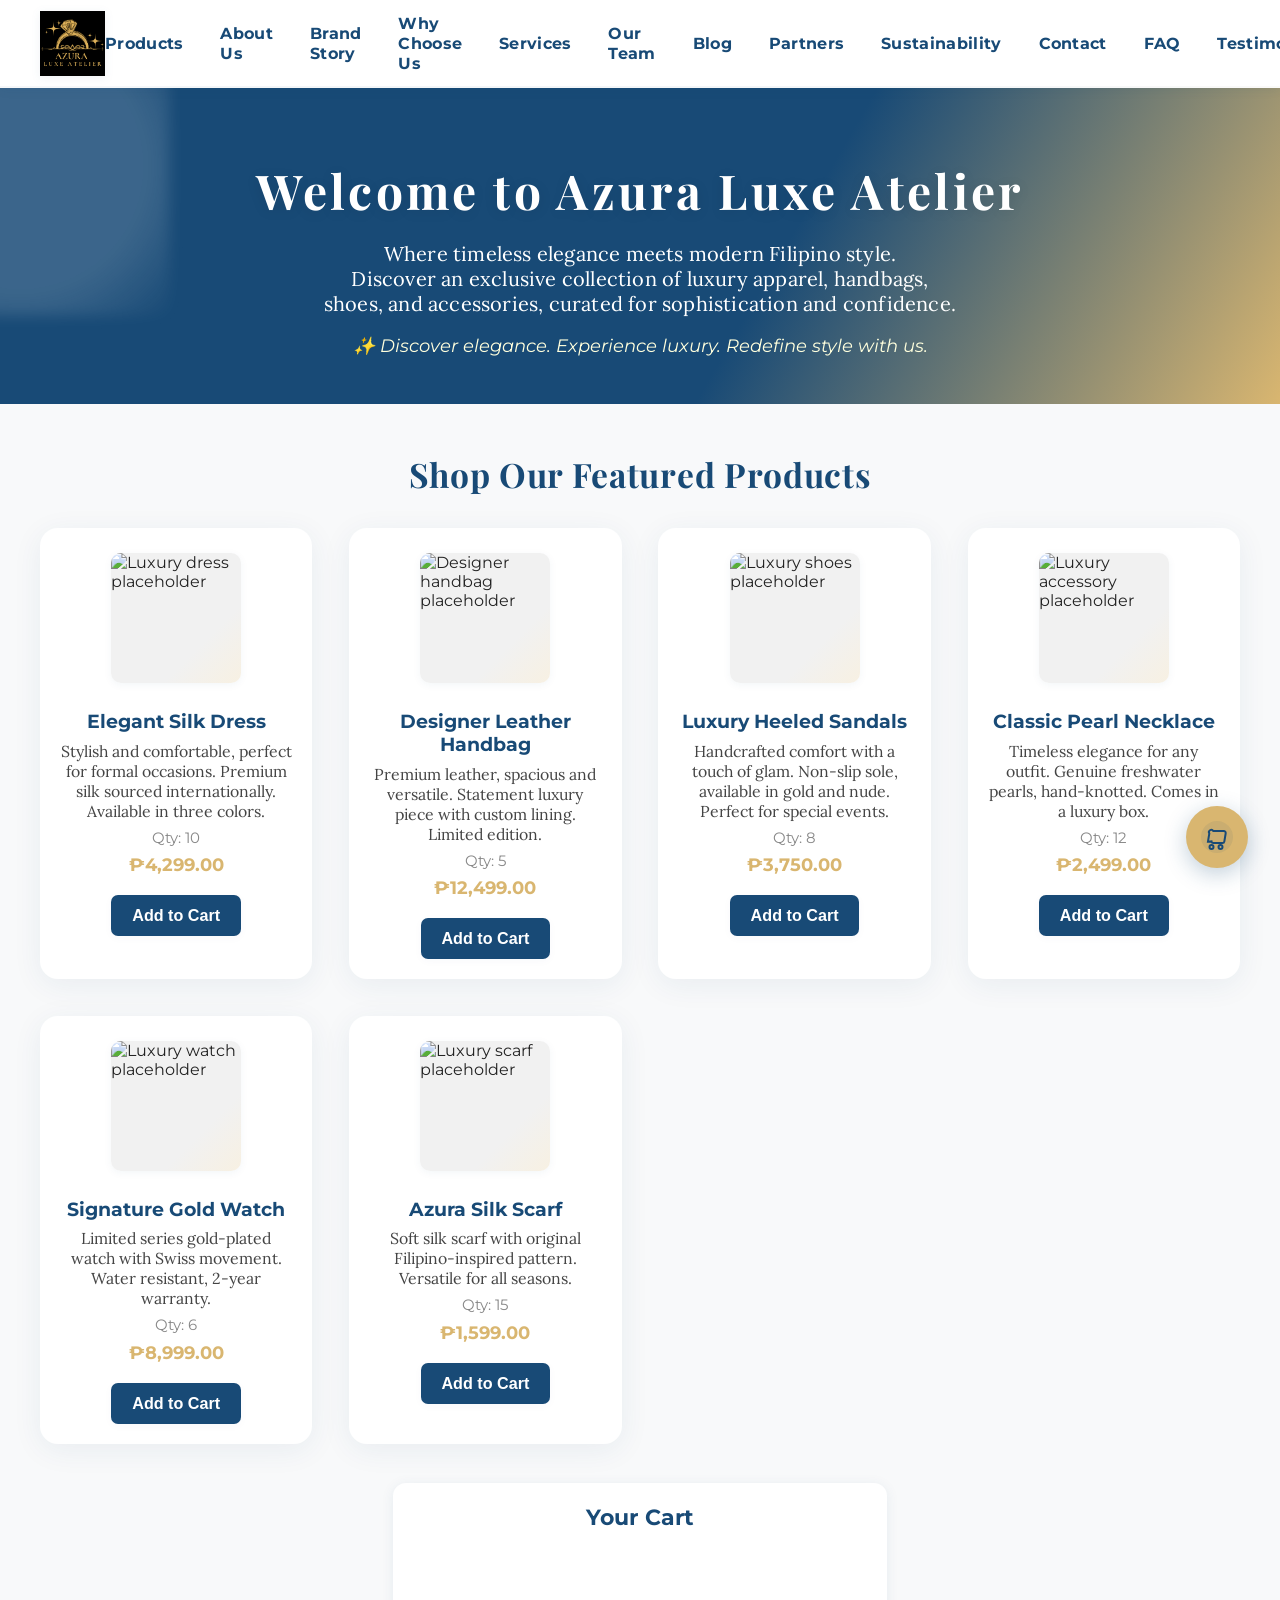
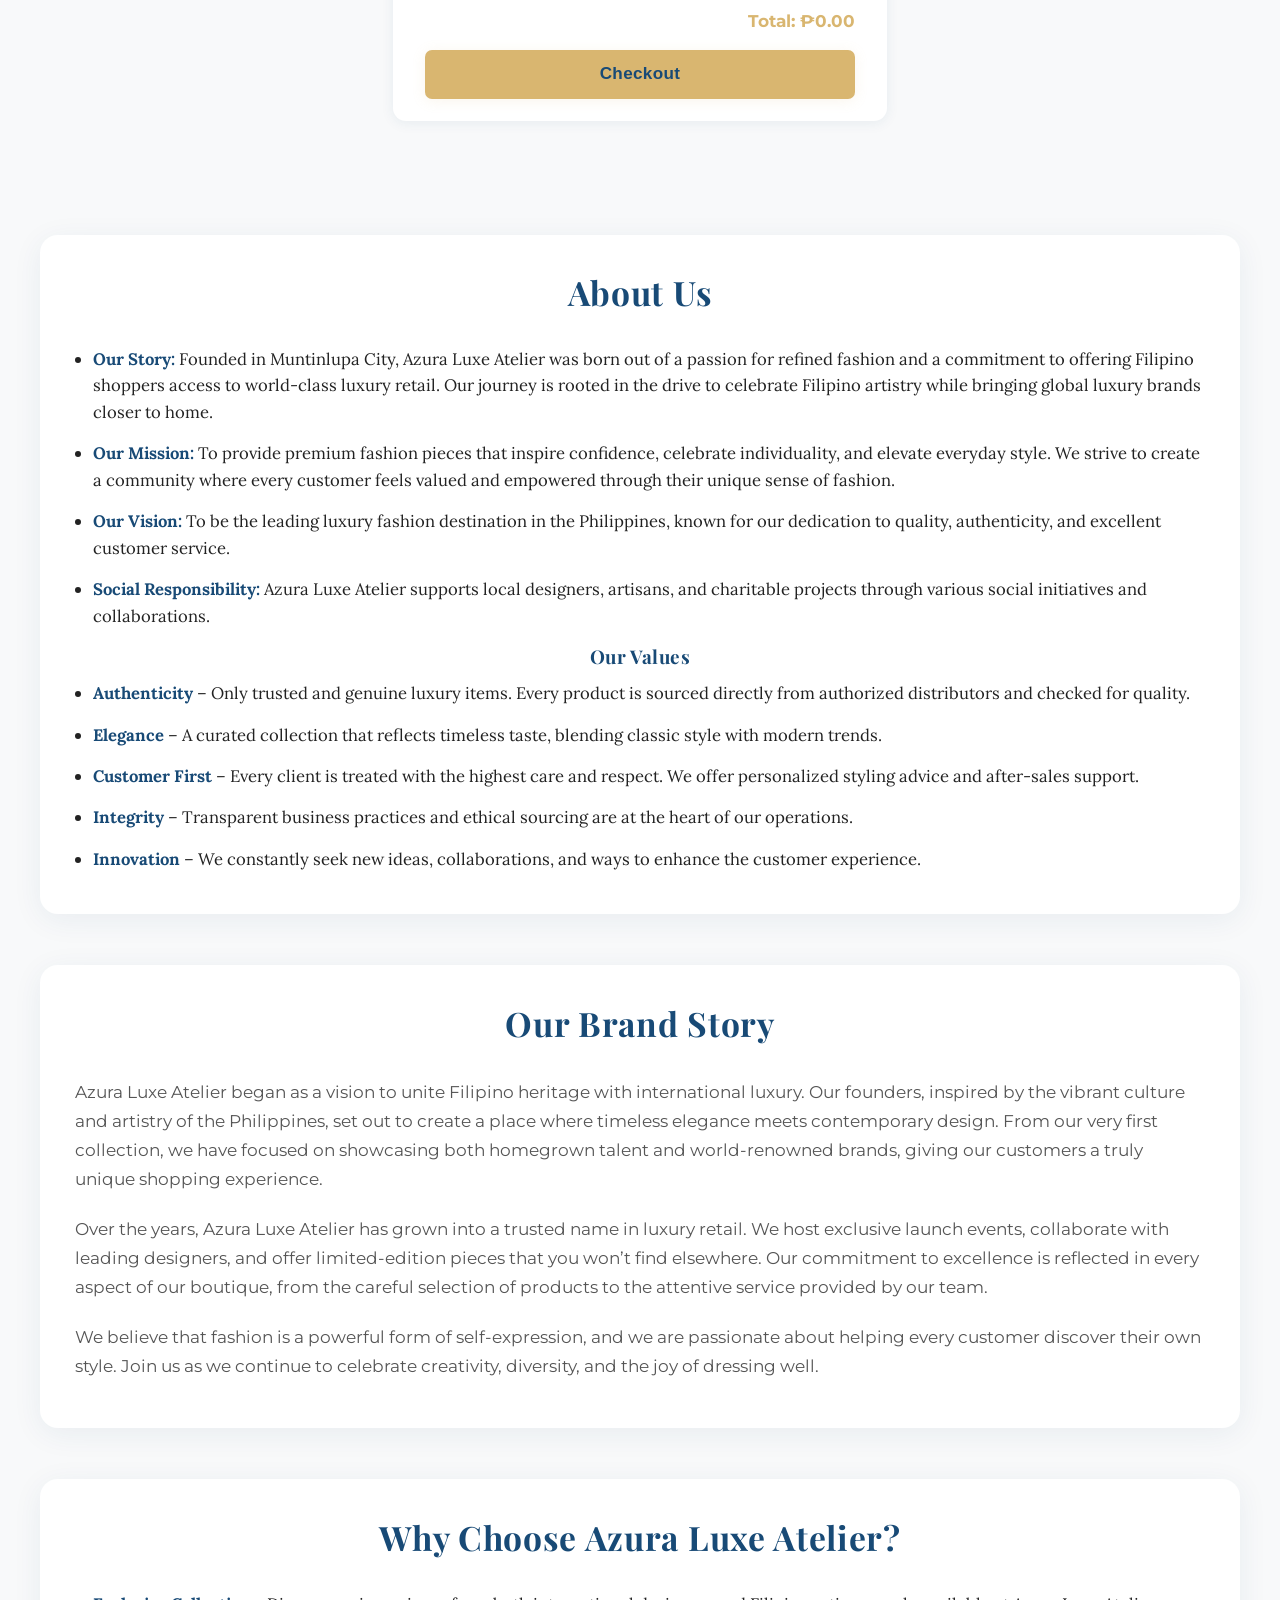
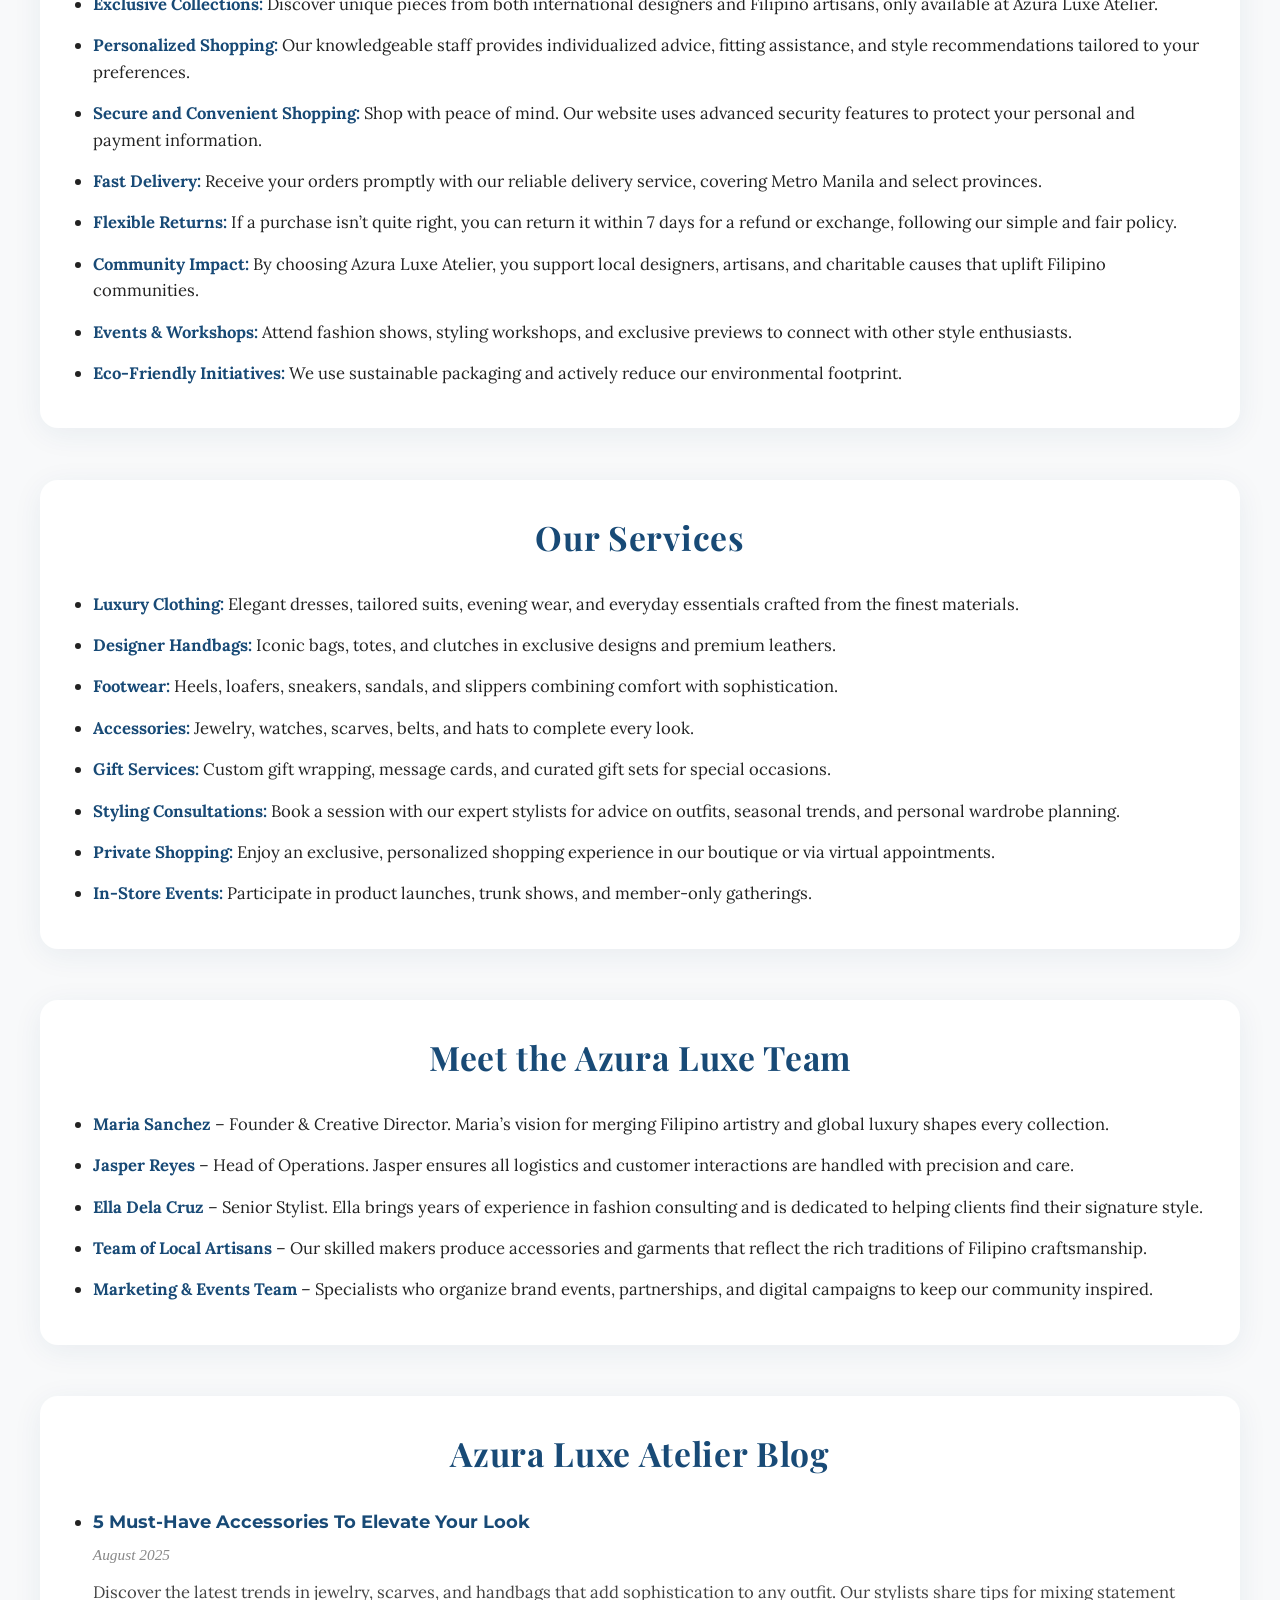
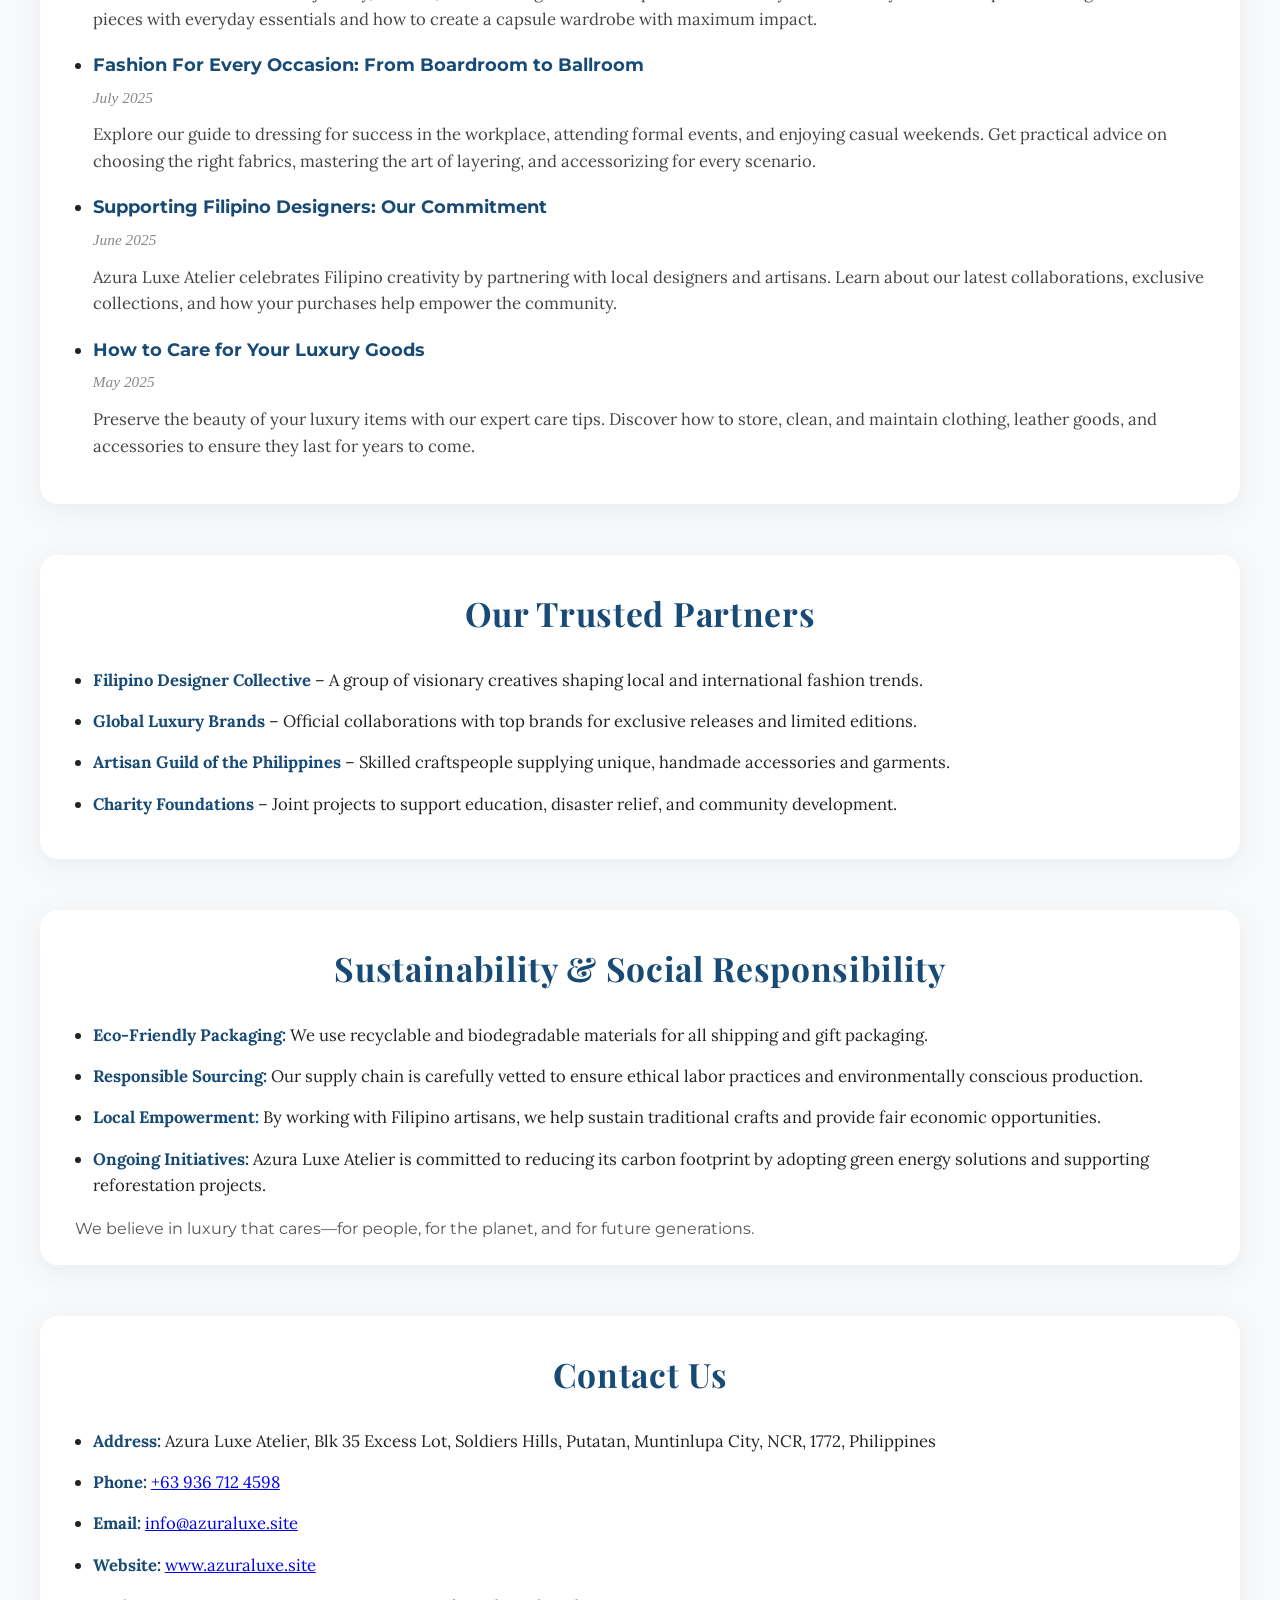
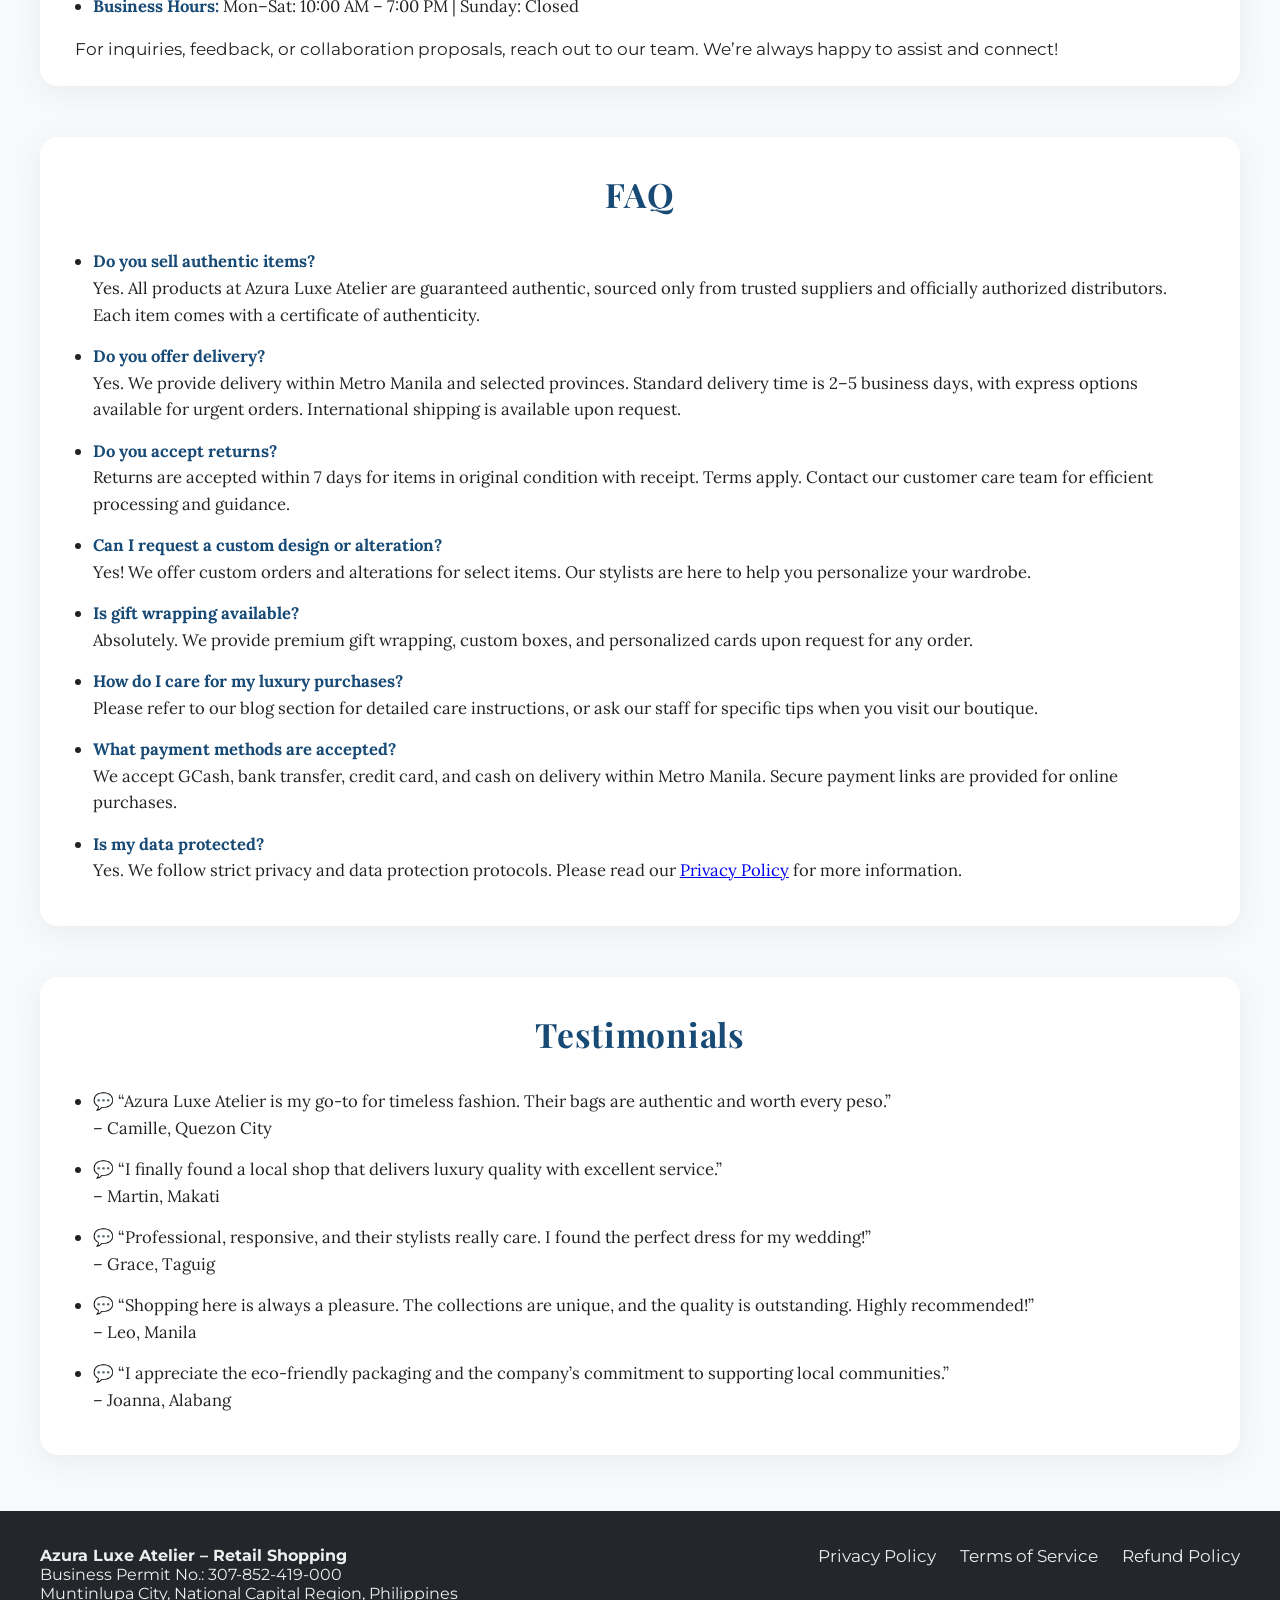
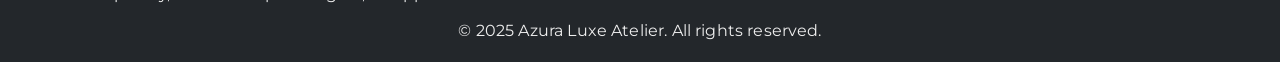
==== commit 6bea39c1: "Change product image sources in index.html" ====
--- a/index.html
+++ b/index.html
@@ -5,7 +5,7 @@
     <meta name="viewport" content="width=device-width, initial-scale=1.0">
     <title>Azura Luxe Atelier | Luxury Fashion in the Philippines</title>
     <meta name="description" content="Azura Luxe Atelier – Timeless Filipino luxury clothing, bags, shoes, and accessories. Discover elegance, shop authentic designer fashion, and enjoy premium service.">
-    <link rel="icon" href="image/FAVICON.png" type="image/png">
+    <link rel="icon" href="image/FAVICON.png" type="LOGO/png">
     <link href="https://fonts.googleapis.com/css?family=Montserrat:400,700|Playfair+Display:700|Lora:400,700&display=swap" rel="stylesheet">
     <style>
         :root {
@@ -831,7 +831,7 @@
             <div class="section-title">Shop Our Featured Products</div>
             <div class="products">
                 <div class="product-card">
-                    <img src="image/placeholder-clothing.png" alt="Luxury dress placeholder">
+                    <img src="image/PICTURES 1" alt="Luxury dress placeholder">
                     <div class="product-title">Elegant Silk Dress</div>
                     <div class="product-desc">Stylish and comfortable, perfect for formal occasions. Premium silk sourced internationally. Available in three colors.</div>
                     <div class="product-info">Qty: 10</div>
@@ -839,7 +839,7 @@
                     <button class="add-cart-btn" data-name="Elegant Silk Dress" data-price="4299.00" data-stock="10">Add to Cart</button>
                 </div>
                 <div class="product-card">
-                    <img src="image/placeholder-bag.png" alt="Designer handbag placeholder">
+                    <img src="image/PICTURES 2" alt="Designer handbag placeholder">
                     <div class="product-title">Designer Leather Handbag</div>
                     <div class="product-desc">Premium leather, spacious and versatile. Statement luxury piece with custom lining. Limited edition.</div>
                     <div class="product-info">Qty: 5</div>
@@ -847,7 +847,7 @@
                     <button class="add-cart-btn" data-name="Designer Leather Handbag" data-price="12499.00" data-stock="5">Add to Cart</button>
                 </div>
                 <div class="product-card">
-                    <img src="image/placeholder-shoes.png" alt="Luxury shoes placeholder">
+                    <img src="image/PICTURES 3" alt="Luxury shoes placeholder">
                     <div class="product-title">Luxury Heeled Sandals</div>
                     <div class="product-desc">Handcrafted comfort with a touch of glam. Non-slip sole, available in gold and nude. Perfect for special events.</div>
                     <div class="product-info">Qty: 8</div>
@@ -855,7 +855,7 @@
                     <button class="add-cart-btn" data-name="Luxury Heeled Sandals" data-price="3750.00" data-stock="8">Add to Cart</button>
                 </div>
                 <div class="product-card">
-                    <img src="image/placeholder-accessory.png" alt="Luxury accessory placeholder">
+                    <img src="image/PICTURES 4" alt="Luxury accessory placeholder">
                     <div class="product-title">Classic Pearl Necklace</div>
                     <div class="product-desc">Timeless elegance for any outfit. Genuine freshwater pearls, hand-knotted. Comes in a luxury box.</div>
                     <div class="product-info">Qty: 12</div>
@@ -863,7 +863,7 @@
                     <button class="add-cart-btn" data-name="Classic Pearl Necklace" data-price="2499.00" data-stock="12">Add to Cart</button>
                 </div>
                 <div class="product-card">
-                    <img src="image/placeholder-watch.png" alt="Luxury watch placeholder">
+                    <img src="image/PICTURES 5" alt="Luxury watch placeholder">
                     <div class="product-title">Signature Gold Watch</div>
                     <div class="product-desc">Limited series gold-plated watch with Swiss movement. Water resistant, 2-year warranty.</div>
                     <div class="product-info">Qty: 6</div>
@@ -871,7 +871,7 @@
                     <button class="add-cart-btn" data-name="Signature Gold Watch" data-price="8999.00" data-stock="6">Add to Cart</button>
                 </div>
                 <div class="product-card">
-                    <img src="image/placeholder-scarf.png" alt="Luxury scarf placeholder">
+                    <img src="image/PICTURES 6" alt="Luxury scarf placeholder">
                     <div class="product-title">Azura Silk Scarf</div>
                     <div class="product-desc">Soft silk scarf with original Filipino-inspired pattern. Versatile for all seasons.</div>
                     <div class="product-info">Qty: 15</div>
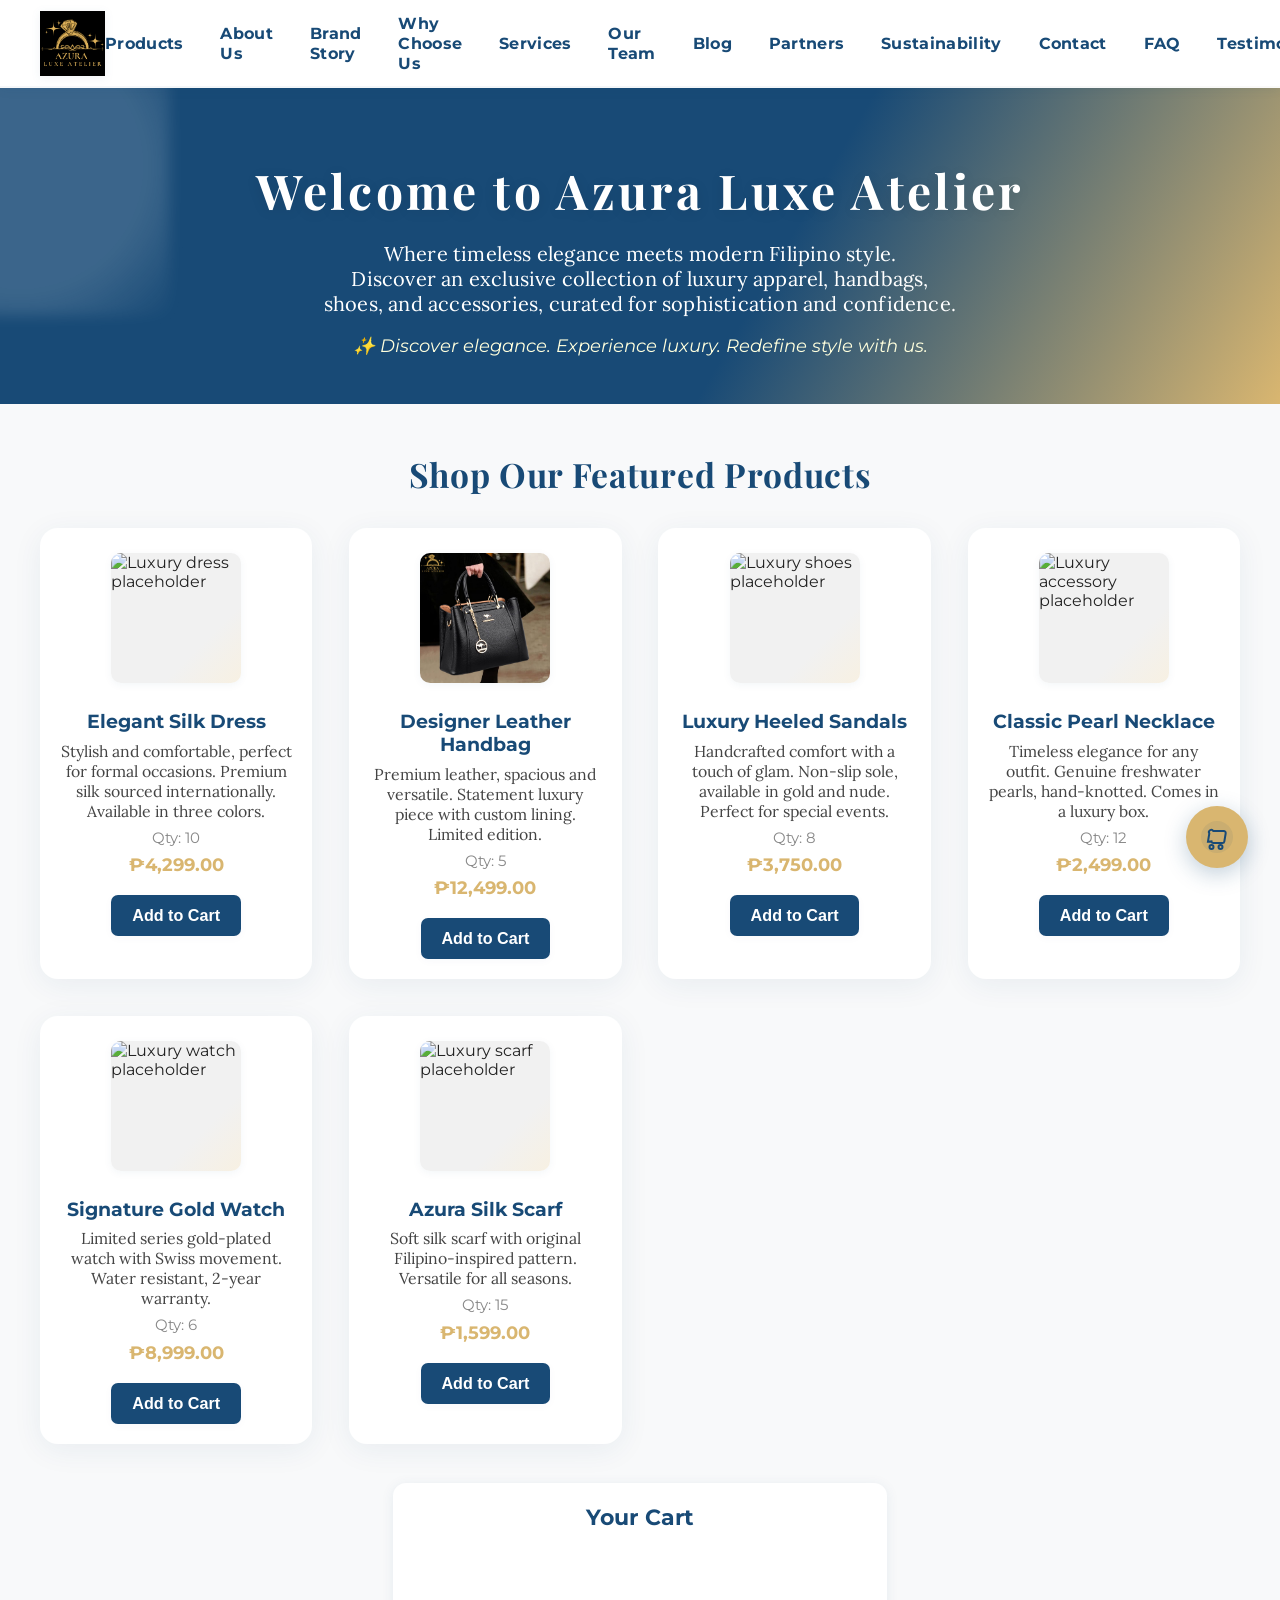
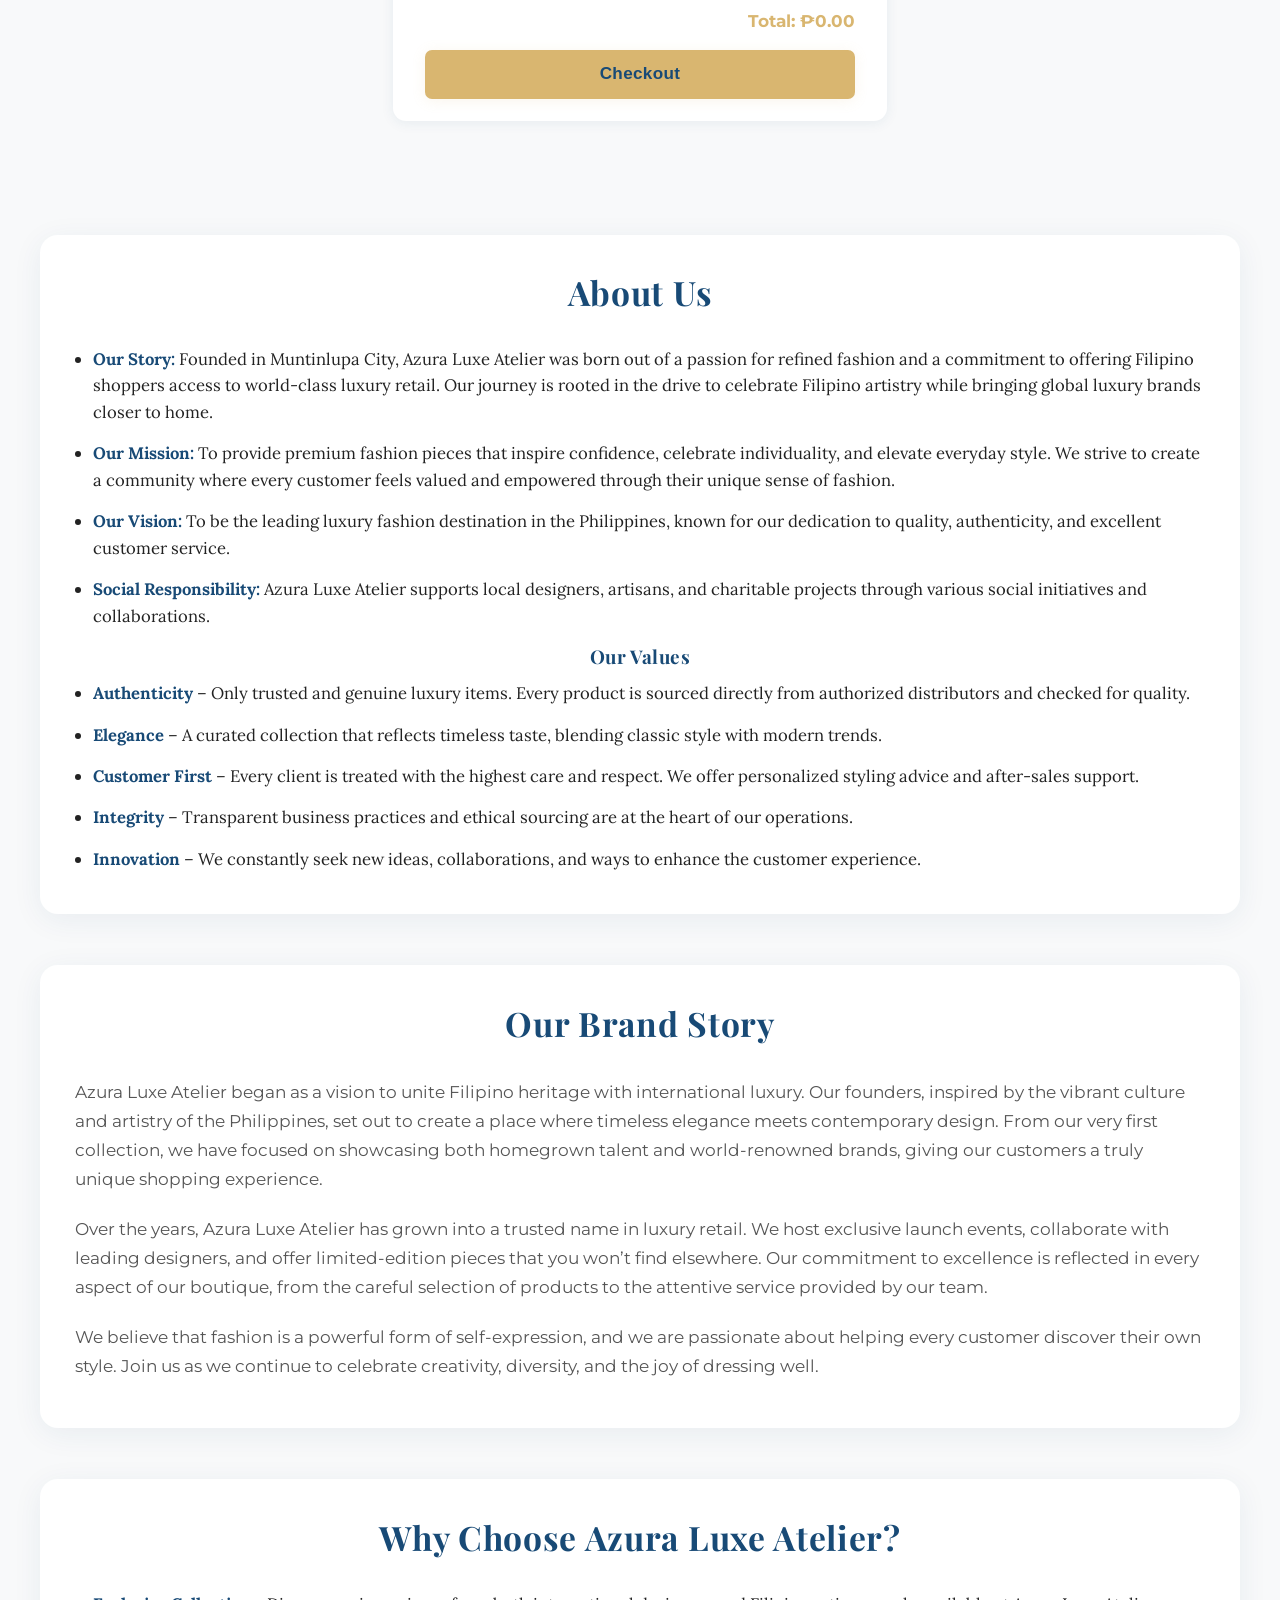
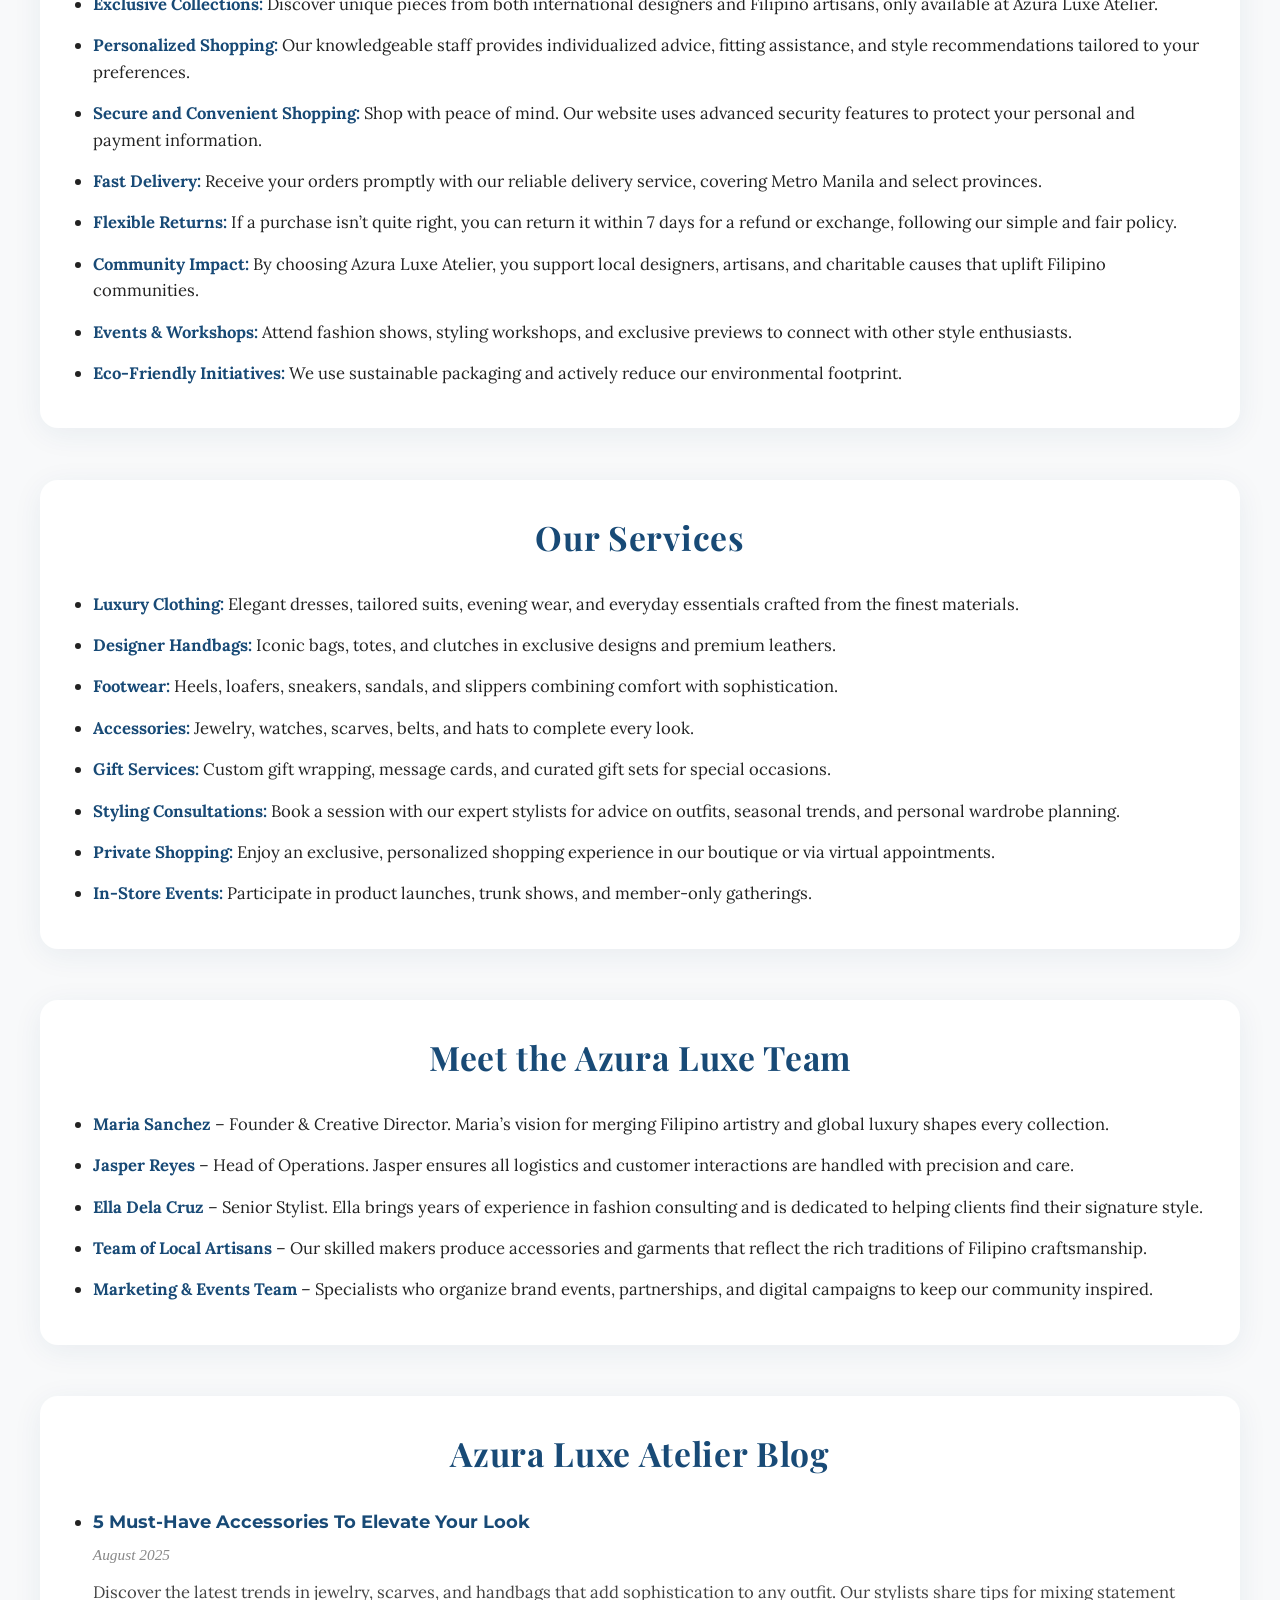
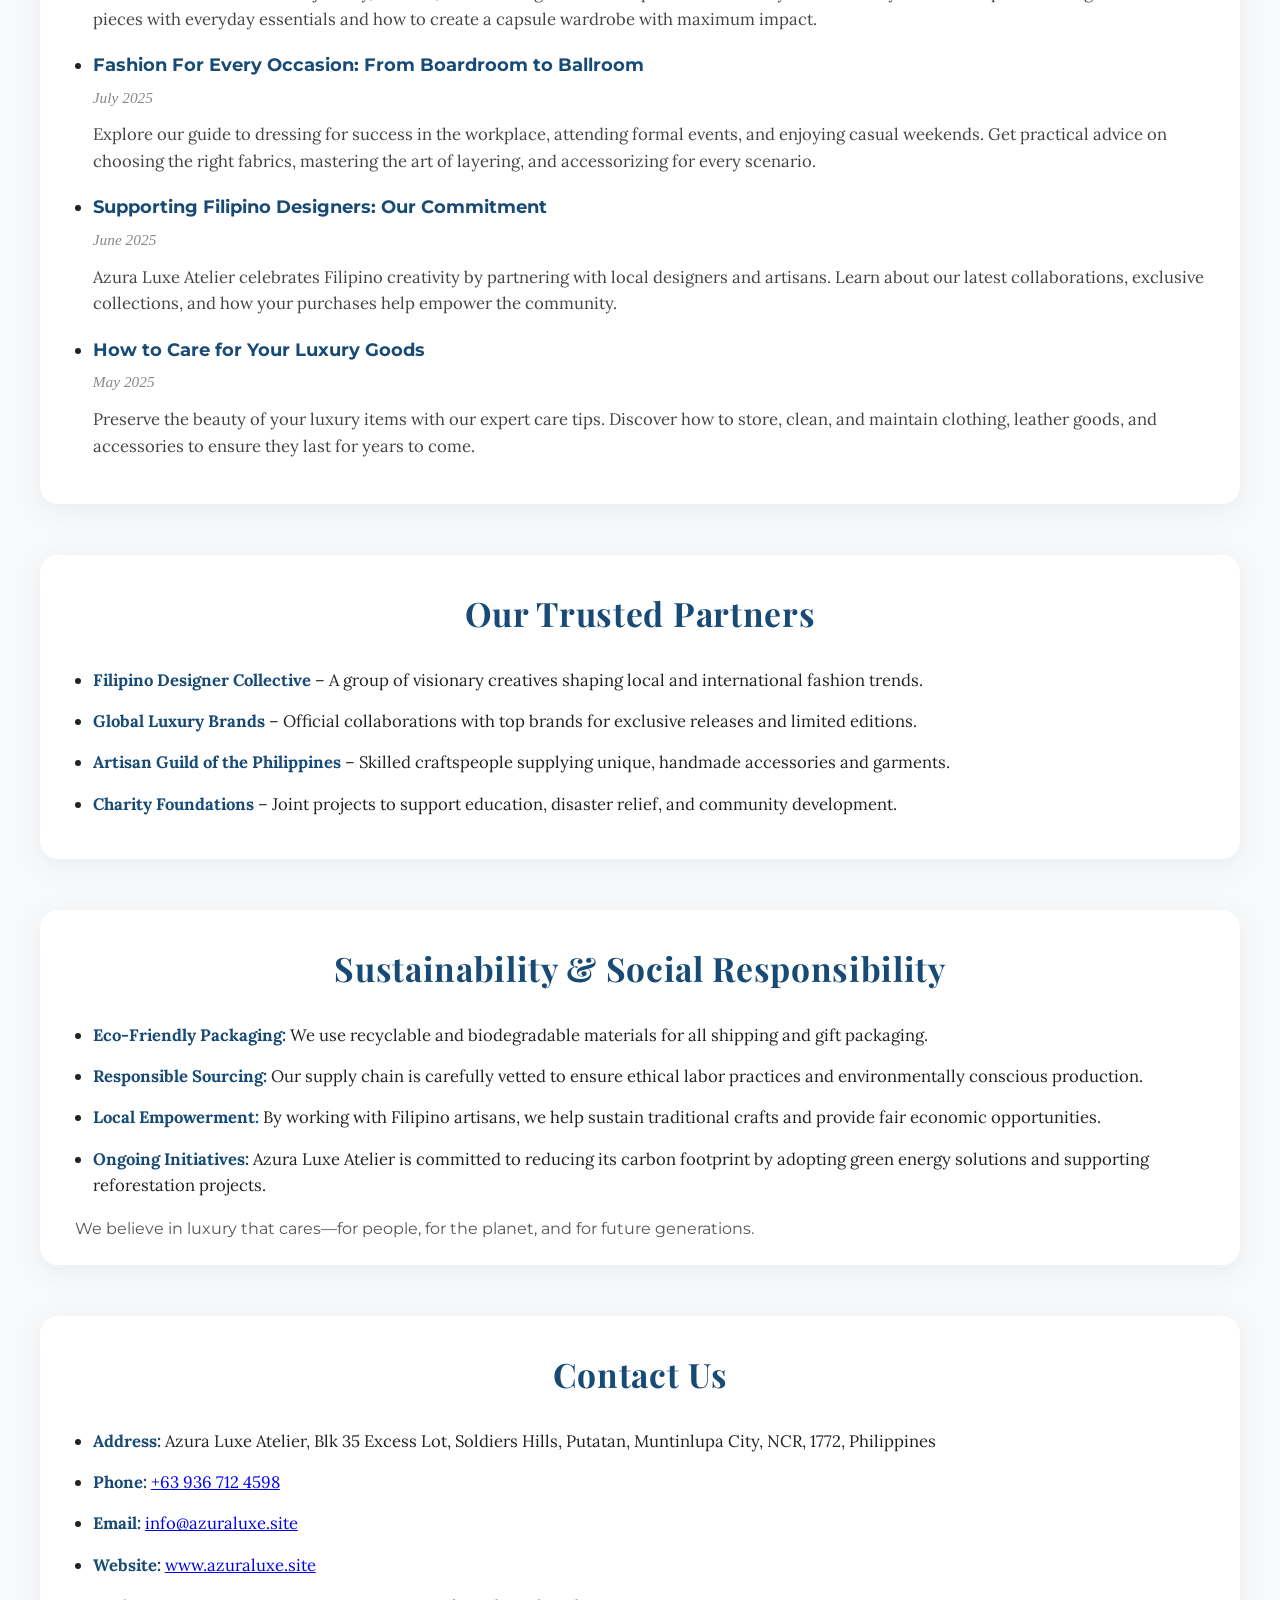
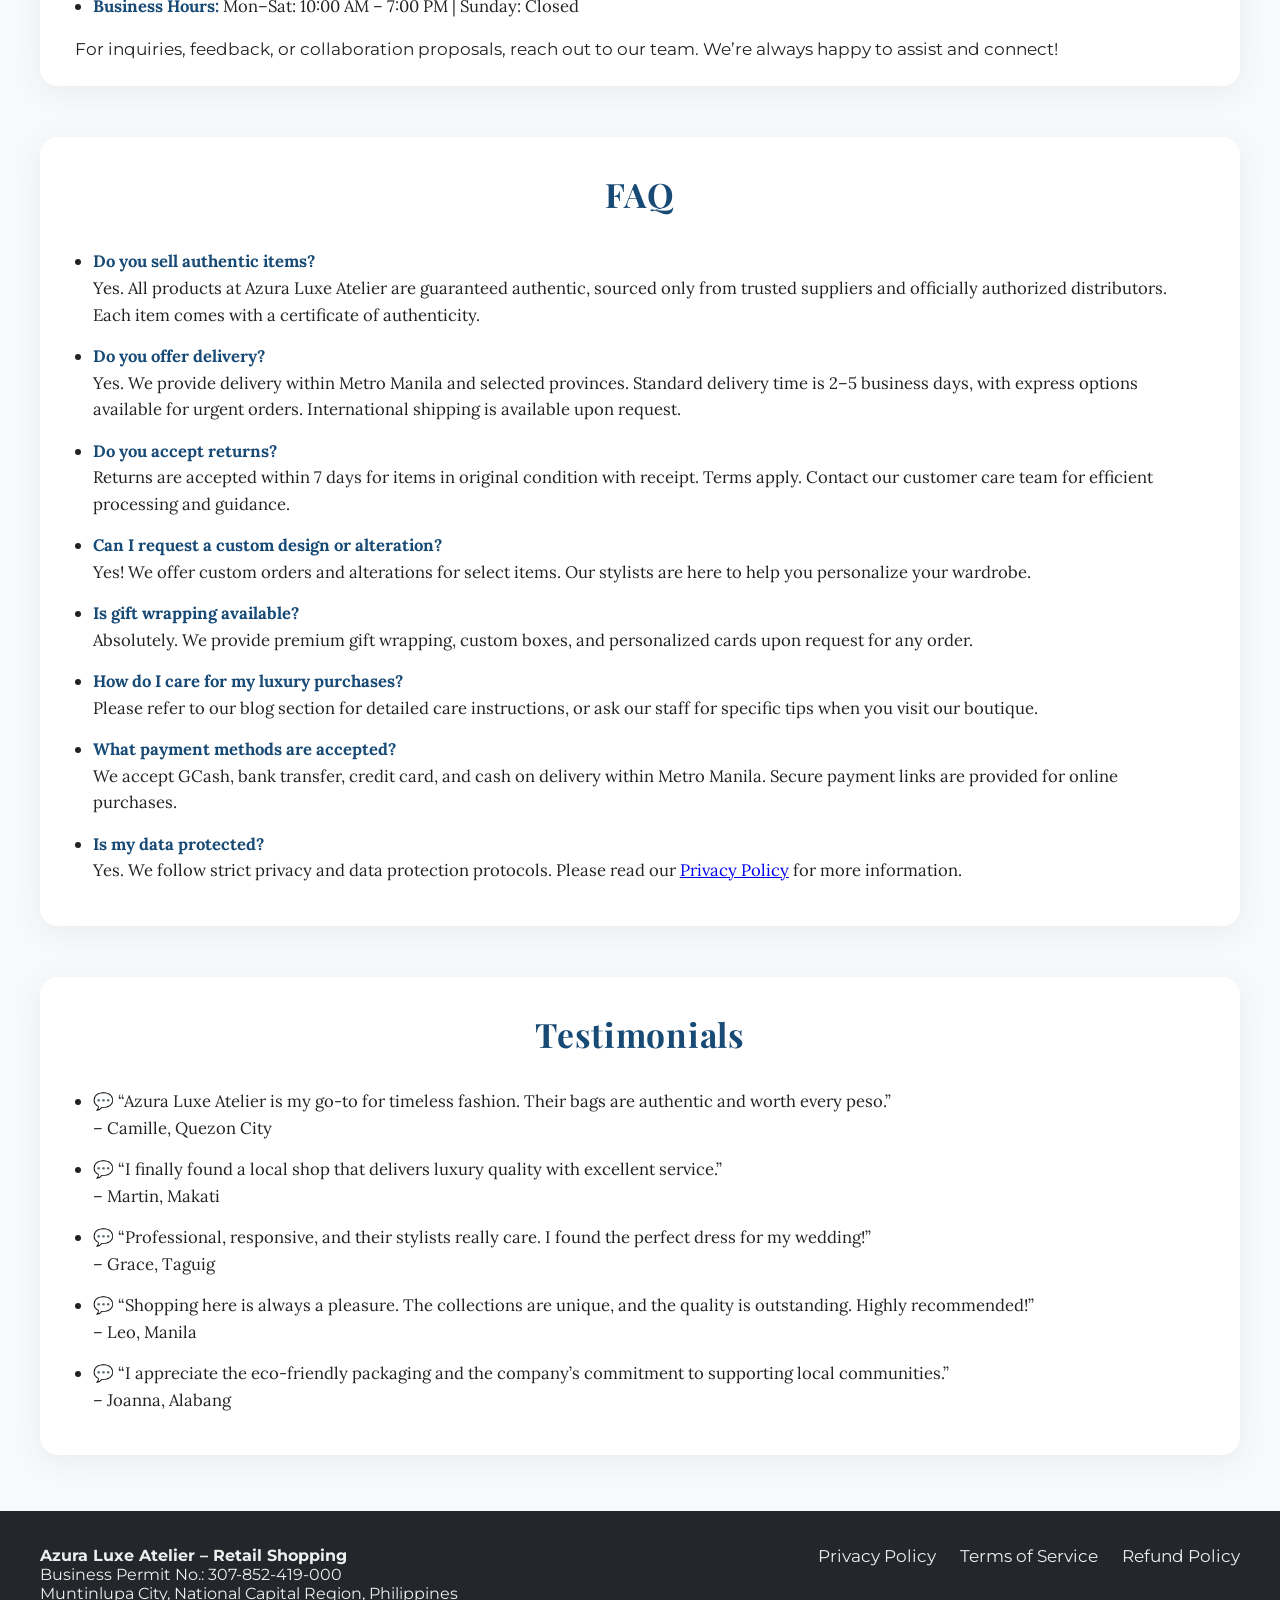
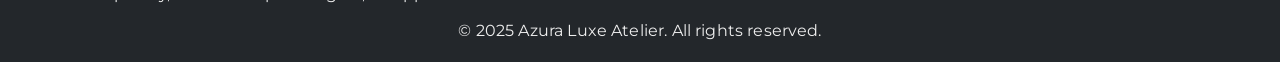
==== commit 19c33c9a: "Update index.html" ====
--- a/index.html
+++ b/index.html
@@ -831,7 +831,7 @@
             <div class="section-title">Shop Our Featured Products</div>
             <div class="products">
                 <div class="product-card">
-                    <img src="image/PICTURES 1" alt="Luxury dress placeholder">
+                    <img src="image/PICTURES 1.png" alt="Luxury dress placeholder">
                     <div class="product-title">Elegant Silk Dress</div>
                     <div class="product-desc">Stylish and comfortable, perfect for formal occasions. Premium silk sourced internationally. Available in three colors.</div>
                     <div class="product-info">Qty: 10</div>
@@ -839,7 +839,7 @@
                     <button class="add-cart-btn" data-name="Elegant Silk Dress" data-price="4299.00" data-stock="10">Add to Cart</button>
                 </div>
                 <div class="product-card">
-                    <img src="image/PICTURES 2" alt="Designer handbag placeholder">
+                    <img src="image/PICTURES 2.png" alt="Designer handbag placeholder">
                     <div class="product-title">Designer Leather Handbag</div>
                     <div class="product-desc">Premium leather, spacious and versatile. Statement luxury piece with custom lining. Limited edition.</div>
                     <div class="product-info">Qty: 5</div>
@@ -847,7 +847,7 @@
                     <button class="add-cart-btn" data-name="Designer Leather Handbag" data-price="12499.00" data-stock="5">Add to Cart</button>
                 </div>
                 <div class="product-card">
-                    <img src="image/PICTURES 3" alt="Luxury shoes placeholder">
+                    <img src="image/PICTURES 3.png" alt="Luxury shoes placeholder">
                     <div class="product-title">Luxury Heeled Sandals</div>
                     <div class="product-desc">Handcrafted comfort with a touch of glam. Non-slip sole, available in gold and nude. Perfect for special events.</div>
                     <div class="product-info">Qty: 8</div>
@@ -855,7 +855,7 @@
                     <button class="add-cart-btn" data-name="Luxury Heeled Sandals" data-price="3750.00" data-stock="8">Add to Cart</button>
                 </div>
                 <div class="product-card">
-                    <img src="image/PICTURES 4" alt="Luxury accessory placeholder">
+                    <img src="image/PICTURES 4.png" alt="Luxury accessory placeholder">
                     <div class="product-title">Classic Pearl Necklace</div>
                     <div class="product-desc">Timeless elegance for any outfit. Genuine freshwater pearls, hand-knotted. Comes in a luxury box.</div>
                     <div class="product-info">Qty: 12</div>
@@ -863,7 +863,7 @@
                     <button class="add-cart-btn" data-name="Classic Pearl Necklace" data-price="2499.00" data-stock="12">Add to Cart</button>
                 </div>
                 <div class="product-card">
-                    <img src="image/PICTURES 5" alt="Luxury watch placeholder">
+                    <img src="image/PICTURES 5.png" alt="Luxury watch placeholder">
                     <div class="product-title">Signature Gold Watch</div>
                     <div class="product-desc">Limited series gold-plated watch with Swiss movement. Water resistant, 2-year warranty.</div>
                     <div class="product-info">Qty: 6</div>
@@ -871,7 +871,7 @@
                     <button class="add-cart-btn" data-name="Signature Gold Watch" data-price="8999.00" data-stock="6">Add to Cart</button>
                 </div>
                 <div class="product-card">
-                    <img src="image/PICTURES 6" alt="Luxury scarf placeholder">
+                    <img src="image/PICTURES 6.png" alt="Luxury scarf placeholder">
                     <div class="product-title">Azura Silk Scarf</div>
                     <div class="product-desc">Soft silk scarf with original Filipino-inspired pattern. Versatile for all seasons.</div>
                     <div class="product-info">Qty: 15</div>
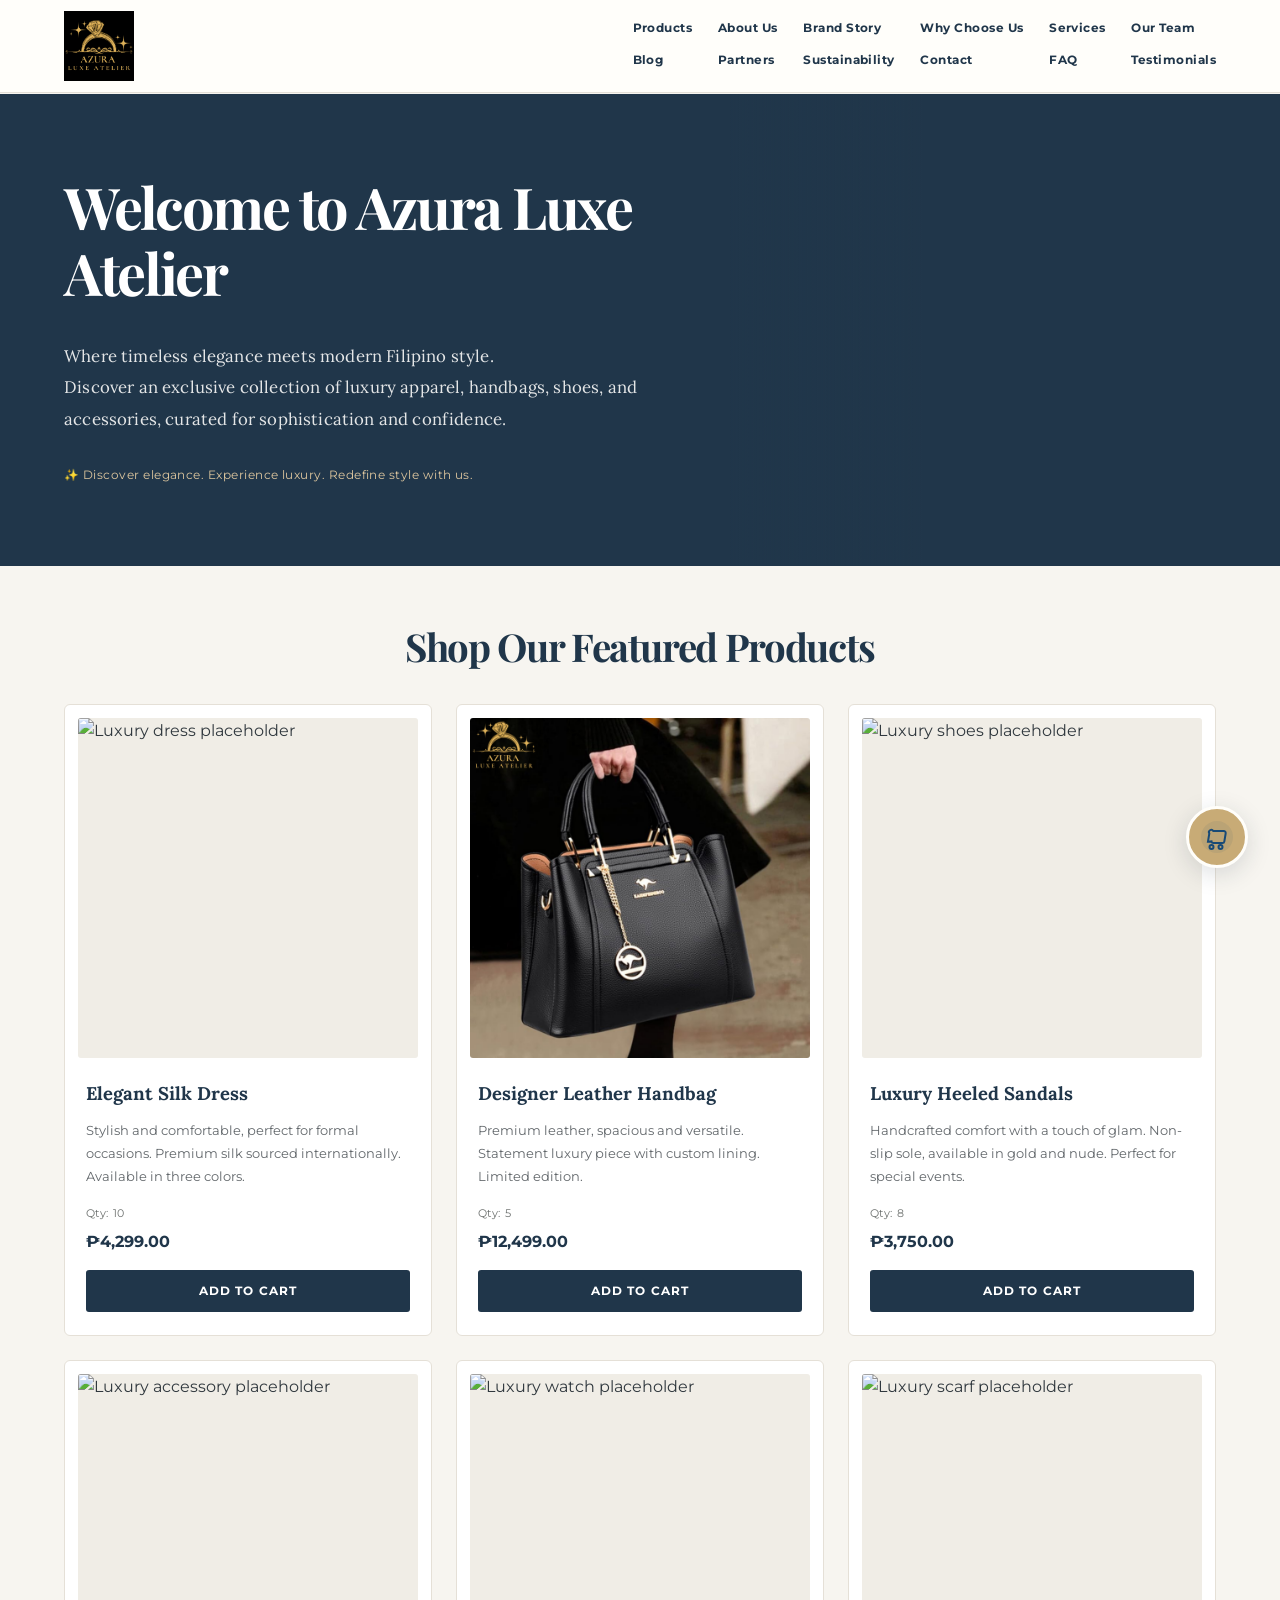
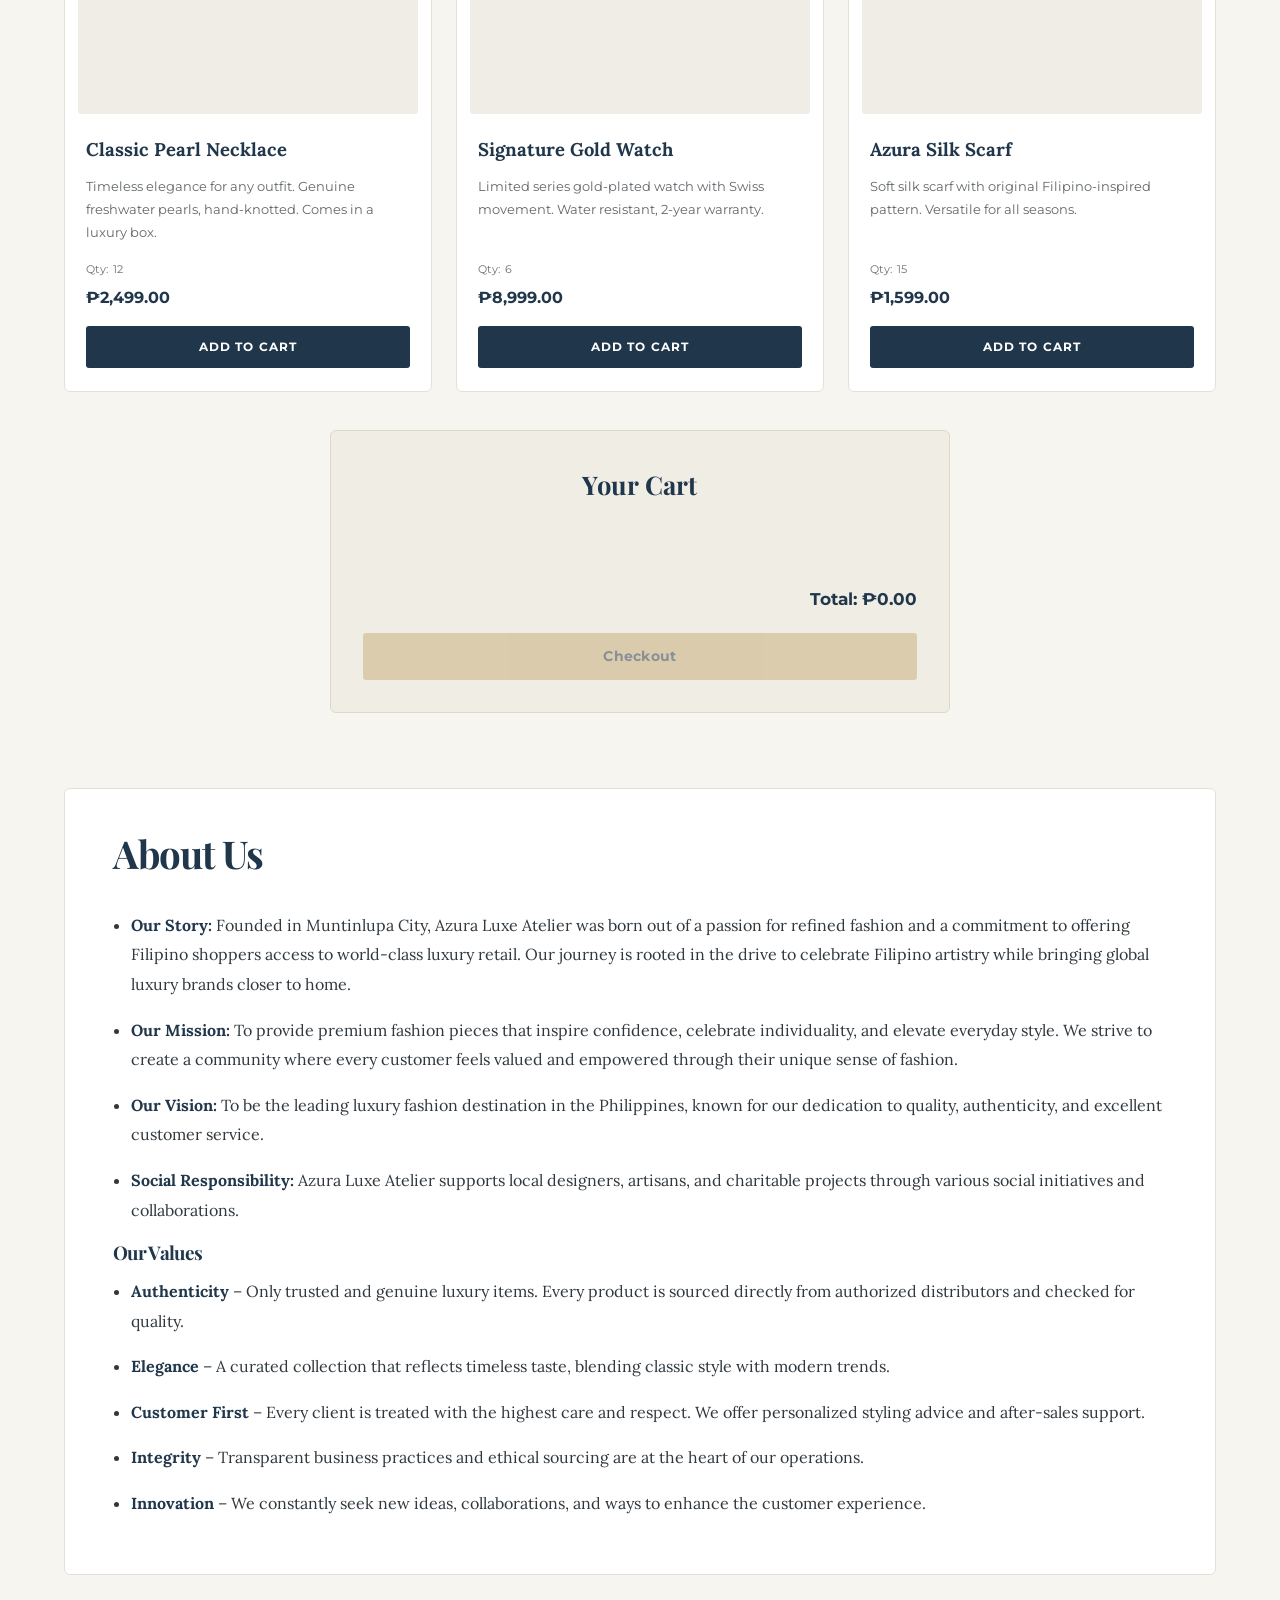
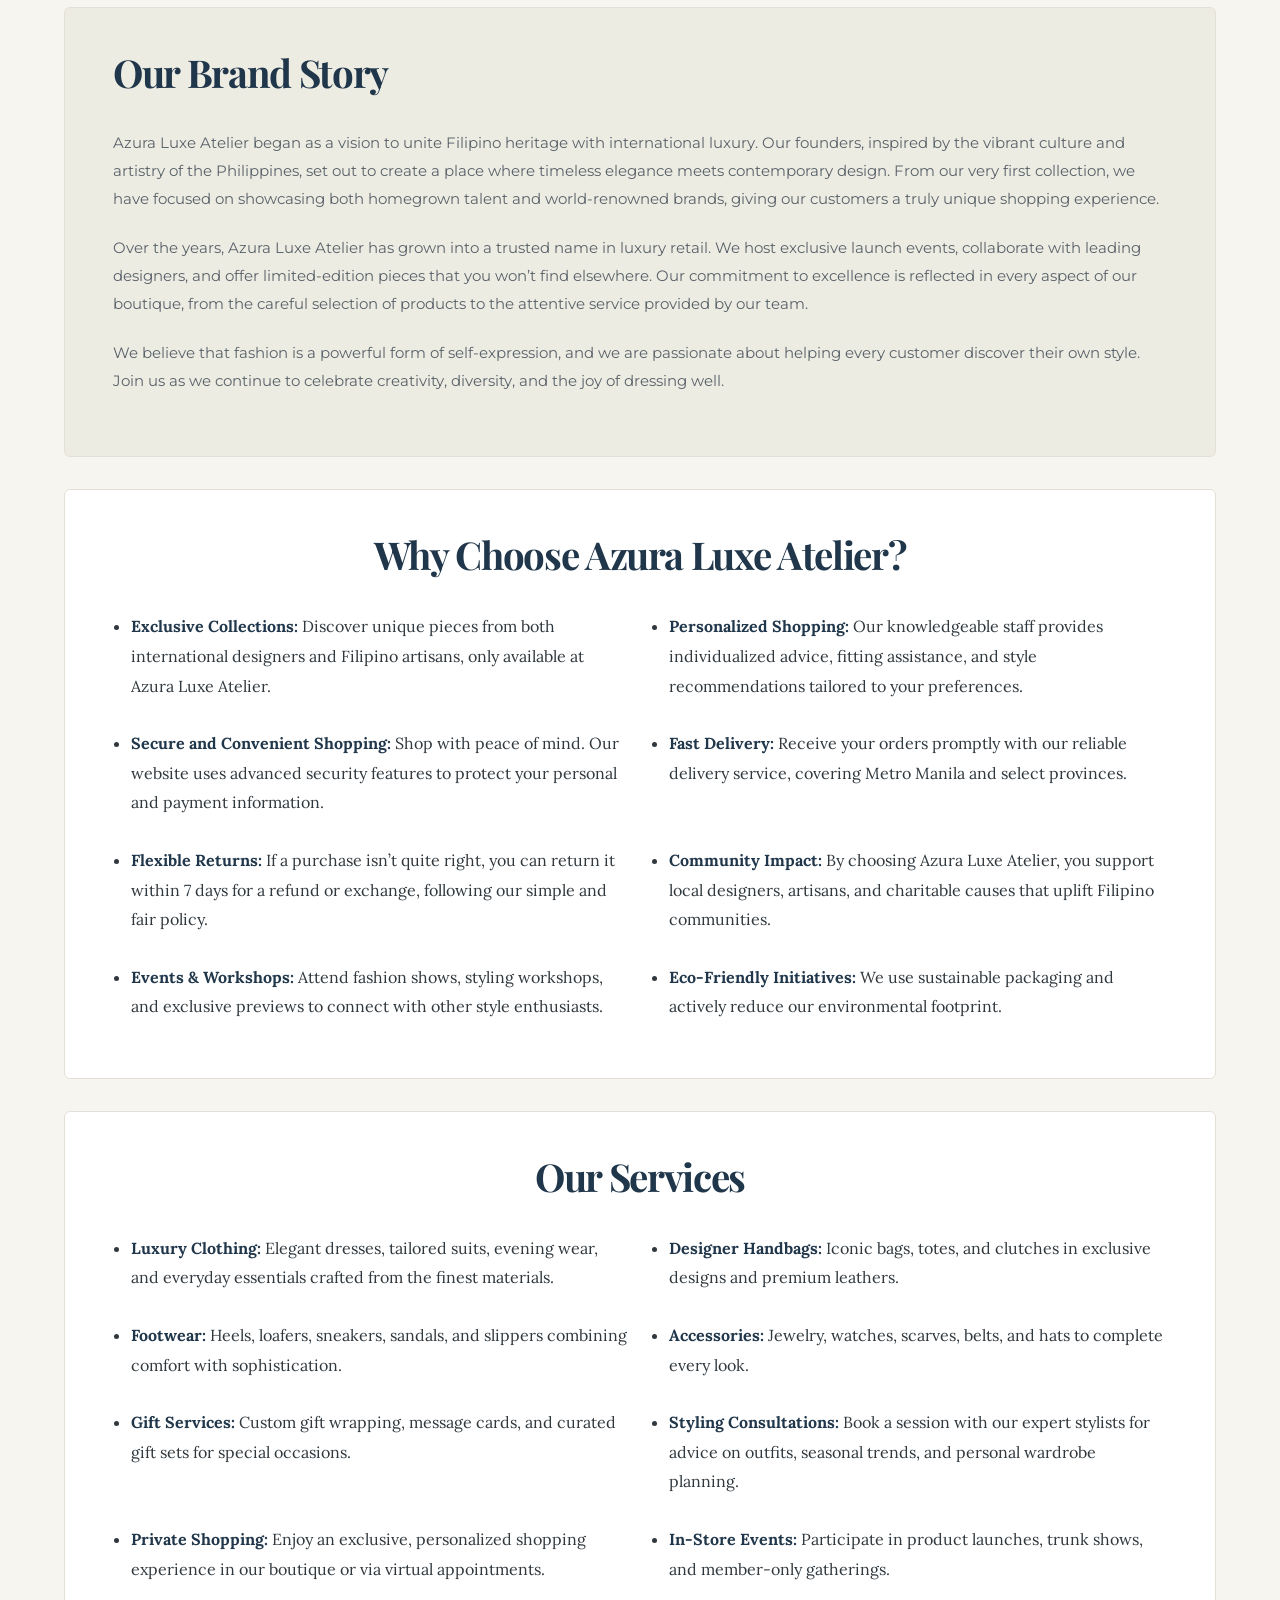
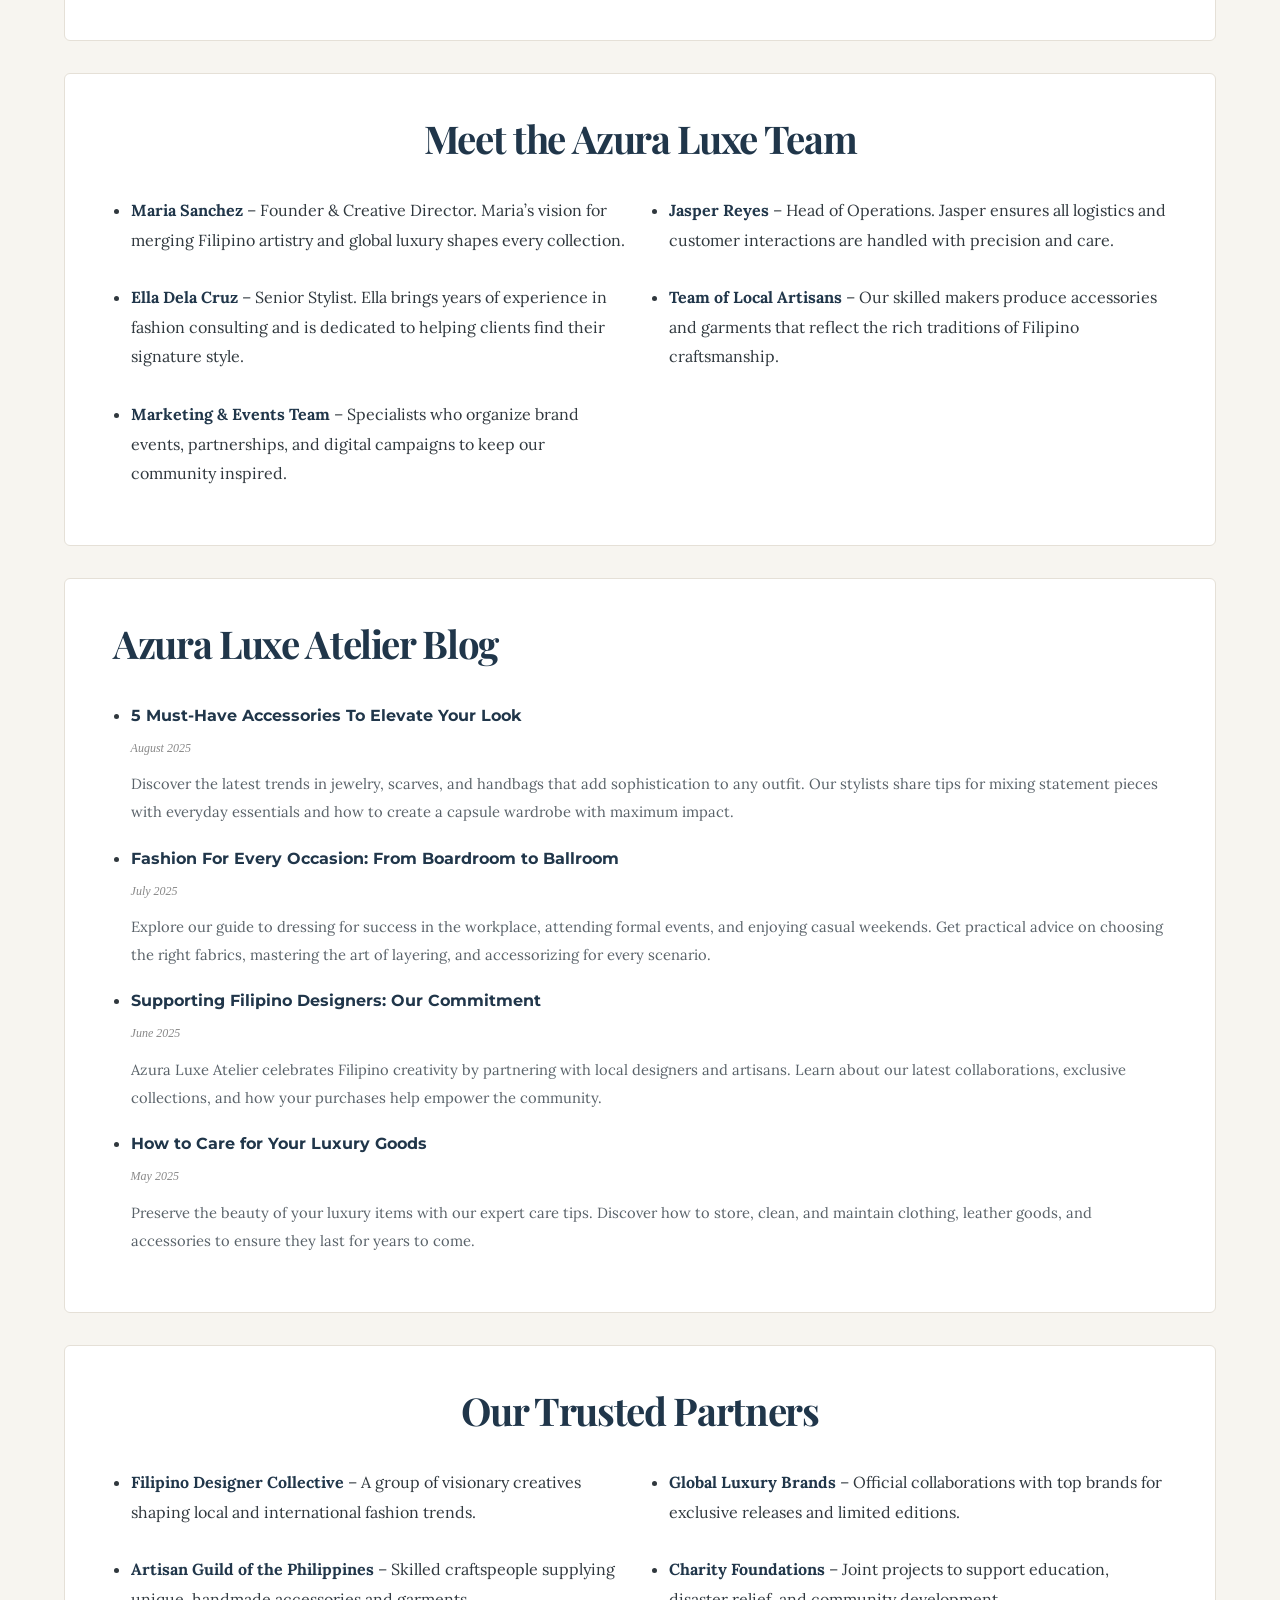
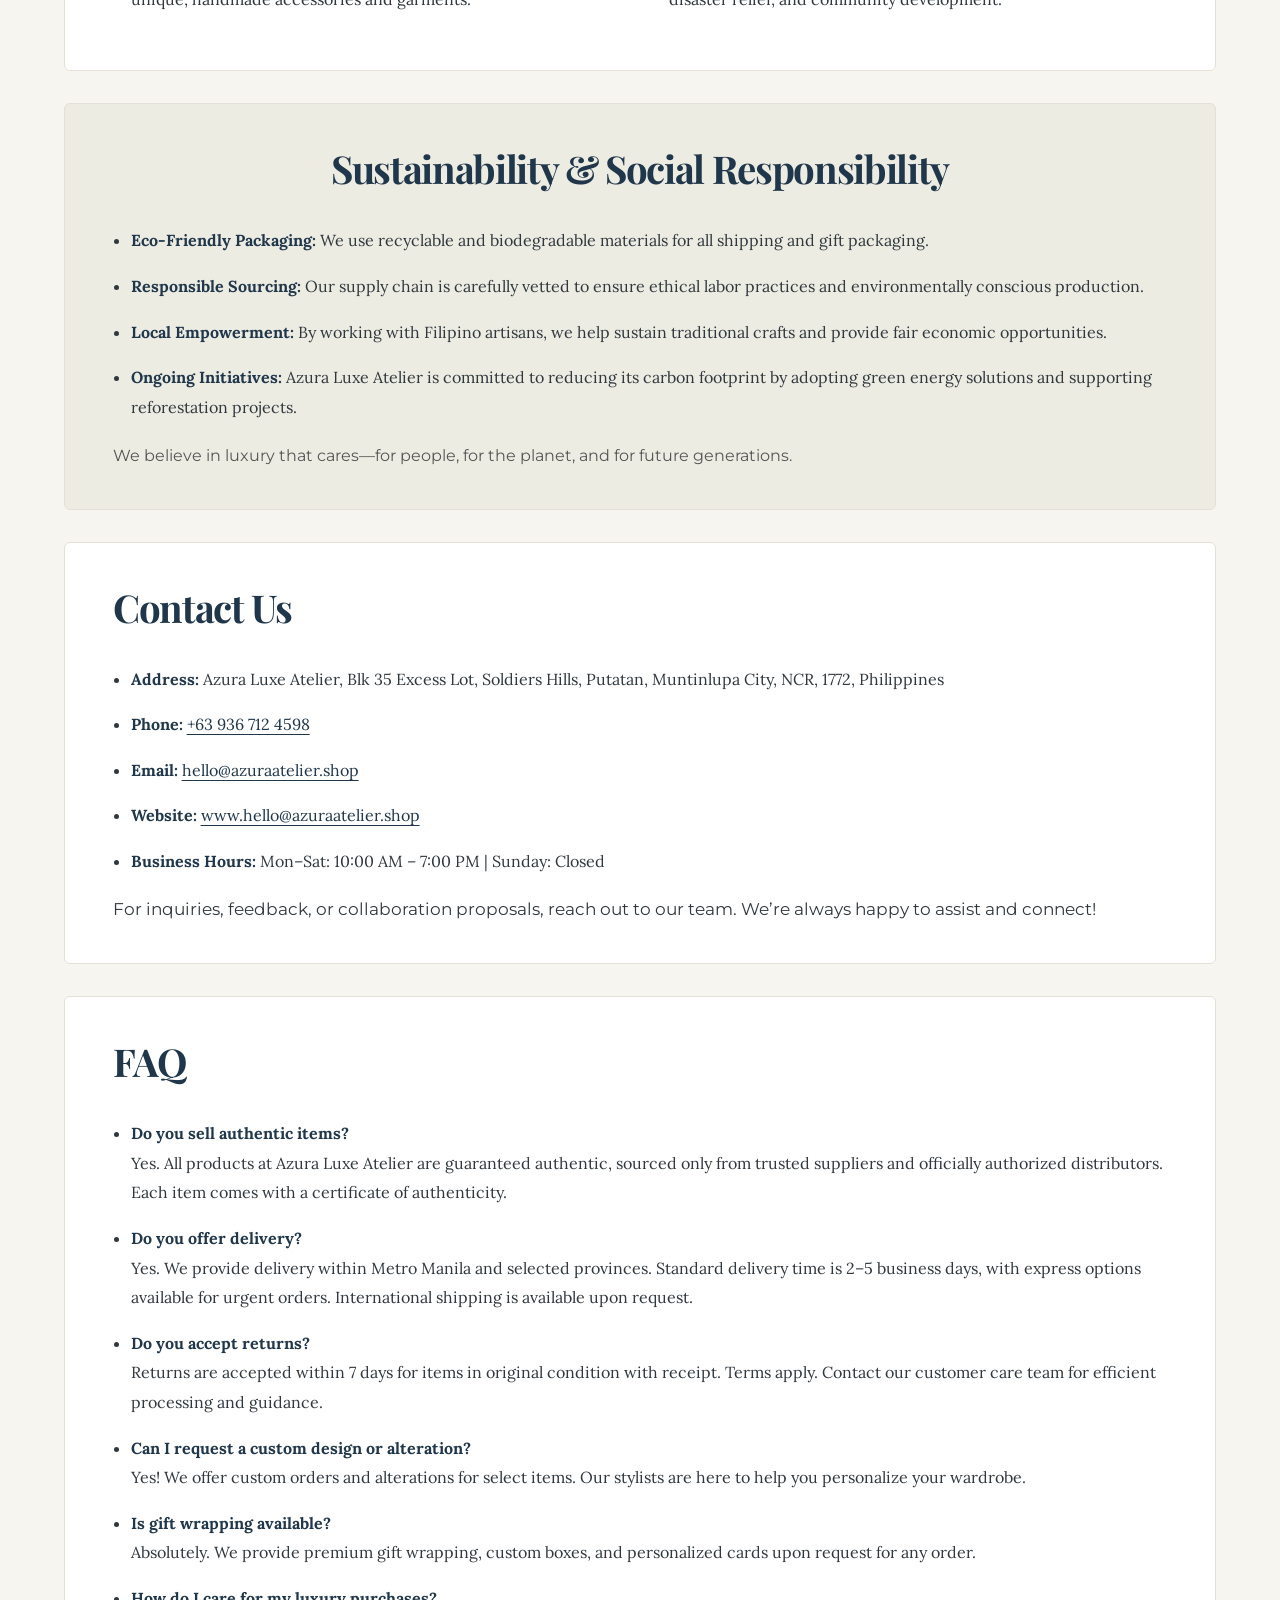
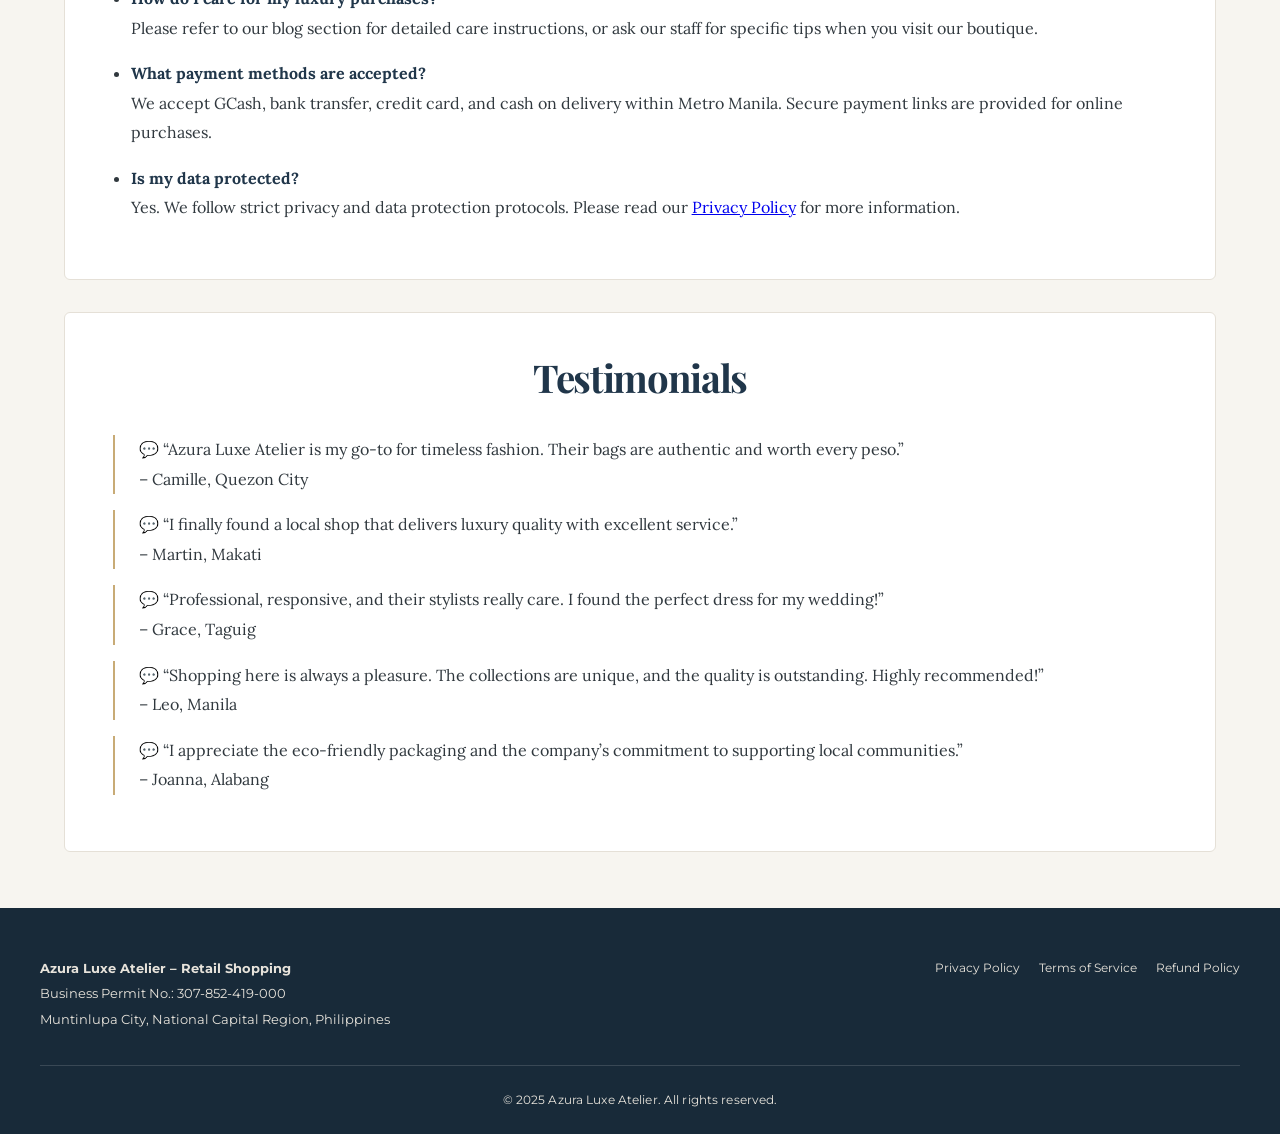
==== commit 6111bf2c: "Add files via upload" ====
--- a/index.html
+++ b/index.html
@@ -777,6 +777,7 @@
             }
         });
     </script>
+    <link rel="stylesheet" href="refinements.css">
 </head>
 <body>
     <header>
@@ -1011,8 +1012,8 @@
             <ul class="about-list">
                 <li><strong>Address:</strong> Azura Luxe Atelier, Blk 35 Excess Lot, Soldiers Hills, Putatan, Muntinlupa City, NCR, 1772, Philippines</li>
                 <li><strong>Phone:</strong> <a href="tel:+639367124598">+63 936 712 4598</a></li>
-                <li><strong>Email:</strong> <a href="mailto:info@azuraluxe.site">info@azuraluxe.site</a></li>
-                <li><strong>Website:</strong> <a href="https://www.azuraluxe.site" target="_blank">www.azuraluxe.site</a></li>
+                <li><strong>Email:</strong> <a href="mailto:hello@azuraatelier.shop">hello@azuraatelier.shop</a></li>
+                <li><strong>Website:</strong> <a href="https://www.hello@azuraatelier.shop" target="_blank">www.hello@azuraatelier.shop</a></li>
                 <li><strong>Business Hours:</strong> Mon–Sat: 10:00 AM – 7:00 PM | Sunday: Closed</li>
             </ul>
             <div style="margin-top:1.2rem; font-size:1.04rem;">
--- a/refinements.css
+++ b/refinements.css
@@ -0,0 +1,135 @@
+:root {
+    --primary: #20364a;
+    --accent: #c8ab76;
+    --bg: #f7f5f0;
+    --text: #30383e;
+    --footer-bg: #182a39;
+    --footer-text: #e7e3db;
+    --button-bg: #20364a;
+    --button-hover: #e0c99e;
+    --card-shadow: 0 12px 35px rgba(29, 43, 52, .045);
+    --card-radius: 6px;
+    --nav-bg: #fffefa;
+    --modal-bg: rgba(17, 29, 40, .5);
+}
+*, *::before, *::after { box-sizing: border-box; }
+html { scroll-behavior: smooth; scroll-padding-top: 120px; }
+body { line-height: 1.65; -webkit-font-smoothing: antialiased; }
+button, input, select, textarea { font-family: inherit; }
+a:focus-visible, button:focus-visible, input:focus-visible, select:focus-visible, textarea:focus-visible { outline: 3px solid #9c793d; outline-offset: 4px; }
+header { background: var(--nav-bg); border-bottom: 1px solid #e4e0d7; box-shadow: none; padding: .7rem 0; }
+.container { width: 100%; }
+header .container { max-width: 1200px; }
+.logo-nav { gap: 2.5rem; }
+.logo-nav > a { flex-shrink: 0; line-height: 0; }
+.logo-nav img { height: 70px; display: block; filter: none; }
+.logo-nav img:hover { transform: none; }
+nav.desktop { display: grid; grid-template-columns: repeat(6, auto); justify-content: end; column-gap: 1.6rem; row-gap: .55rem; max-width: 980px; }
+nav a { font-size: .73rem; letter-spacing: .04em; }
+nav a:after { height: 1px; margin-top: 1px; }
+.header-spacer { height: 94px; }
+.hero { min-height: 470px; padding: 5rem max(2rem, calc((100vw - 1152px) / 2)); text-align: left; background: #20364a; display: flex; flex-direction: column; justify-content: center; }
+.hero:before { inset: 0 0 0 57%; width: auto; height: auto; background: linear-gradient(90deg, #20364a, transparent 35%), url('image/PICTURES 1.png') center 42% / cover; filter: none; opacity: .9; }
+.hero h1, .hero p, .hero .hero-sub { position: relative; z-index: 1; width: 52%; max-width: 650px; margin-left: 0; margin-right: 0; }
+.hero h1 { font-size: clamp(2.6rem, 4.5vw, 4.2rem); line-height: 1.14; letter-spacing: -.04em; text-shadow: none; margin-top: 0; margin-bottom: 1rem; }
+.hero p { color: #e4e6e7; font-size: 1.05rem; line-height: 1.9; }
+.hero .hero-sub { color: #dec79f; font-style: normal; font-size: .73rem; line-height: 1.8; letter-spacing: .04em; margin-top: 1.8rem; }
+.section { padding: 3.5rem 0 1rem; }
+.section-title { font-size: clamp(1.9rem, 3vw, 2.6rem); letter-spacing: -.035em; line-height: 1.3; margin-bottom: 2rem; }
+.products { grid-template-columns: repeat(3, minmax(0, 1fr)); gap: 1.5rem; }
+.product-card { padding: .8rem .8rem 1.4rem; border: 1px solid #e5e0d7; box-shadow: none; align-items: stretch; overflow: hidden; }
+.product-card:hover { transform: translateY(-4px); box-shadow: var(--card-shadow); }
+.product-card img { width: 100%; height: auto; aspect-ratio: 1; object-fit: cover; border-radius: 3px; margin-bottom: .6rem; box-shadow: none; background: #f0ede6; }
+.product-title { font-family: 'Lora', Georgia, serif; font-size: 1.15rem; text-align: left; margin: .65rem .5rem; }
+.product-desc { font-family: 'Montserrat', sans-serif; font-size: .8rem; line-height: 1.8; text-align: left; margin: 0 .5rem 1rem; color: #62676b; }
+.product-info { text-align: left; margin: auto .5rem .4rem; font-size: .7rem; color: #6d716f; letter-spacing: .05em; }
+.product-price { color: var(--primary); font-size: 1rem; margin: 0 .5rem .6rem; }
+.add-cart-btn { border-radius: 3px; font-size: .74rem; letter-spacing: .09em; text-transform: uppercase; padding: .9rem; margin: .3rem .5rem 0; box-shadow: none; }
+.cart-section { max-width: 620px; padding: 2rem; border: 1px solid #ded8cb; border-radius: 6px; box-shadow: none; background: #f0ede5; }
+.cart-title, .cart-modal-title { font-family: 'Playfair Display', Georgia, serif; font-size: 1.6rem; }
+.cart-summary, .cart-modal-summary, .order-total-row { color: var(--primary); }
+.checkout-btn, .cart-modal-checkout-btn, .confirmation-btn { border-radius: 3px; font-size: .88rem; box-shadow: none; }
+button:disabled { opacity: .5; cursor: not-allowed; }
+.about-us, .contact, .faq, .testimonials, .why-choose, .brand-story, .services, .team-section, .blog-section, .our-partners, .sustainability { margin-top: 2rem; padding: 2.5rem 3rem; border: 1px solid #e5e0d7; box-shadow: none; }
+.about-us .section-title, .brand-story .section-title, .faq .section-title, .contact .section-title, .blog-section .section-title { text-align: left; }
+.brand-story, .sustainability { background: #edece3; }
+.about-list li, .values-list li, .faq-list li, .testimonial-list li, .choose-list li, .service-list li, .team-list li, .blog-list li, .partner-list li, .sustain-list li { font-size: 1rem; line-height: 1.85; margin-bottom: 1rem; }
+.choose-list, .service-list, .team-list, .partner-list { display: grid; grid-template-columns: repeat(2, minmax(0, 1fr)); gap: .75rem 2.5rem; }
+.brand-story-content, .blog-content { font-size: .92rem; line-height: 1.9; color: #596269; }
+.blog-title { font-size: 1rem; }
+.blog-date { font-size: .75rem; }
+.testimonial-list { list-style: none; padding-left: 0; }
+.testimonial-list li { border-left: 2px solid var(--accent); padding-left: 1.5rem; }
+.contact { overflow-wrap: anywhere; }
+.contact a { color: var(--primary); text-underline-offset: 4px; }
+.footer { padding: 3rem 1.5rem 1.5rem; font-size: .84rem; }
+.footer-content { width: 100%; line-height: 1.9; }
+.footer-links { gap: 1.2rem; }
+.footer-links a, .footer-info { font-size: .78rem; }
+.footer-info { margin-top: 2rem; padding-top: 1.5rem; border-top: 1px solid #ffffff24; }
+.cart-fab { border: 3px solid #fffefa; box-shadow: 0 6px 24px #182a3926; }
+.cart-fab-badge { top: -5px; right: -5px; font-size: .75rem; min-width: 24px; padding: 0 5px; }
+.cart-modal-overlay, .confirmation-popup { backdrop-filter: blur(4px); padding: 1rem; }
+.cart-modal, .confirmation-content { width: min(100%, 540px); max-width: 100%; min-width: 0; max-height: calc(100dvh - 2rem); overflow-y: auto; border-radius: 8px; padding: 2.5rem 2rem; }
+.cart-modal-item-row { gap: 1rem; border-bottom: 1px solid #e5e0d7; padding-bottom: .8rem; font-size: .87rem; }
+.cart-modal-item-detail { min-width: 0; overflow-wrap: anywhere; }
+.cart-modal-item-delete-btn { font-size: .75rem; border-radius: 3px; }
+.summary-card, .policy-card { padding: 3rem; border: 1px solid #e5e0d7; border-radius: 6px; box-shadow: var(--card-shadow); }
+.summary-title, .policy-title { font-size: 2.6rem; letter-spacing: -.04em; line-height: 1.3; }
+.summary-info, .policy-content { font-size: .92rem; line-height: 1.9; }
+.policy-section-title { color: var(--primary); font-size: 1rem; }
+.policy-content li { font-size: .92rem; }
+.customer-details label { font-size: .82rem; margin-bottom: .5rem; }
+.customer-details input, .customer-details select, .customer-details textarea { border-radius: 3px; background: #faf9f5; padding: .85rem; font-size: 1rem; }
+.order-list-item { font-size: .88rem; padding: 1rem 0; gap: 1.5rem; }
+.order-list-item > span:last-child { white-space: nowrap; }
+.payment-info { background: #f0ede5; font-size: .85rem; line-height: 1.8; border-radius: 3px; }
+.confirmation-message { font-size: .95rem; }
+@media (min-width: 701px) and (max-width: 1000px) {
+    nav.desktop { column-gap: 1rem; row-gap: .3rem; }
+    nav a { font-size: .65rem; }
+    .logo-nav { gap: 1.5rem; }
+    .products { gap: 1rem; }
+    .hero { padding-left: 1.5rem; padding-right: 1.5rem; }
+}
+@media (max-width: 700px) {
+    nav.desktop { display: none; }
+    html { scroll-padding-top: 90px; }
+    .container { max-width: 100%; padding: 0 1rem; }
+    .header-spacer { height: 78px; }
+    .logo-nav img { height: 54px; }
+    nav.mobile { top: calc(100% + .7rem); background: #fffefa; border: 1px solid #e5e0d7; border-radius: 0 0 6px 6px; max-height: calc(100dvh - 90px); overflow-y: auto; gap: .7rem; }
+    nav.mobile a { font-size: .83rem; }
+    .burger span { height: 2px; }
+    .hero { min-height: 0; padding: 3.5rem 1.5rem; }
+    .hero:before { left: 0; background: linear-gradient(90deg, #20364af5, #20364ace), url('image/PICTURES 1.png') center / cover; }
+    .hero h1, .hero p, .hero .hero-sub { width: 100%; max-width: 500px; }
+    .hero h1 { font-size: 2.7rem; }
+    .hero p { font-size: .98rem; }
+    .hero .hero-sub { font-size: .68rem; }
+    .section { padding-top: 2.5rem; }
+    .products { grid-template-columns: repeat(2, minmax(0, 1fr)); gap: .8rem; }
+    .product-card { padding: .5rem .5rem 1rem; }
+    .product-title { font-size: .98rem; margin: .6rem .15rem; }
+    .product-desc { font-size: .73rem; margin-left: .15rem; margin-right: .15rem; }
+    .product-info, .product-price { margin-left: .15rem; margin-right: .15rem; }
+    .product-price { font-size: .88rem; }
+    .add-cart-btn { margin-left: 0; margin-right: 0; font-size: .65rem; padding: .8rem .3rem; }
+    .about-us, .contact, .faq, .testimonials, .why-choose, .brand-story, .services, .team-section, .blog-section, .our-partners, .sustainability { padding: 1.5rem; }
+    .choose-list, .service-list, .team-list, .partner-list { grid-template-columns: 1fr; gap: 0; }
+    .cart-section { padding: 1.5rem; }
+    .summary-card, .policy-card { padding: 1.5rem; margin-top: 1.5rem; }
+    .summary-title, .policy-title { font-size: 2rem; }
+    .cart-modal, .confirmation-content { padding: 2.5rem 1.25rem 1.5rem; }
+    .footer-content { max-width: 100%; }
+}
+@media (max-width: 370px) {
+    .products { grid-template-columns: 1fr; }
+    .hero h1 { font-size: 2.25rem; }
+    .summary-card, .policy-card { padding: 1.25rem; }
+}
+@media (prefers-reduced-motion: reduce) {
+    html { scroll-behavior: auto; }
+    *, *::before, *::after { transition: none !important; }
+    .product-card:hover { transform: none; }
+}
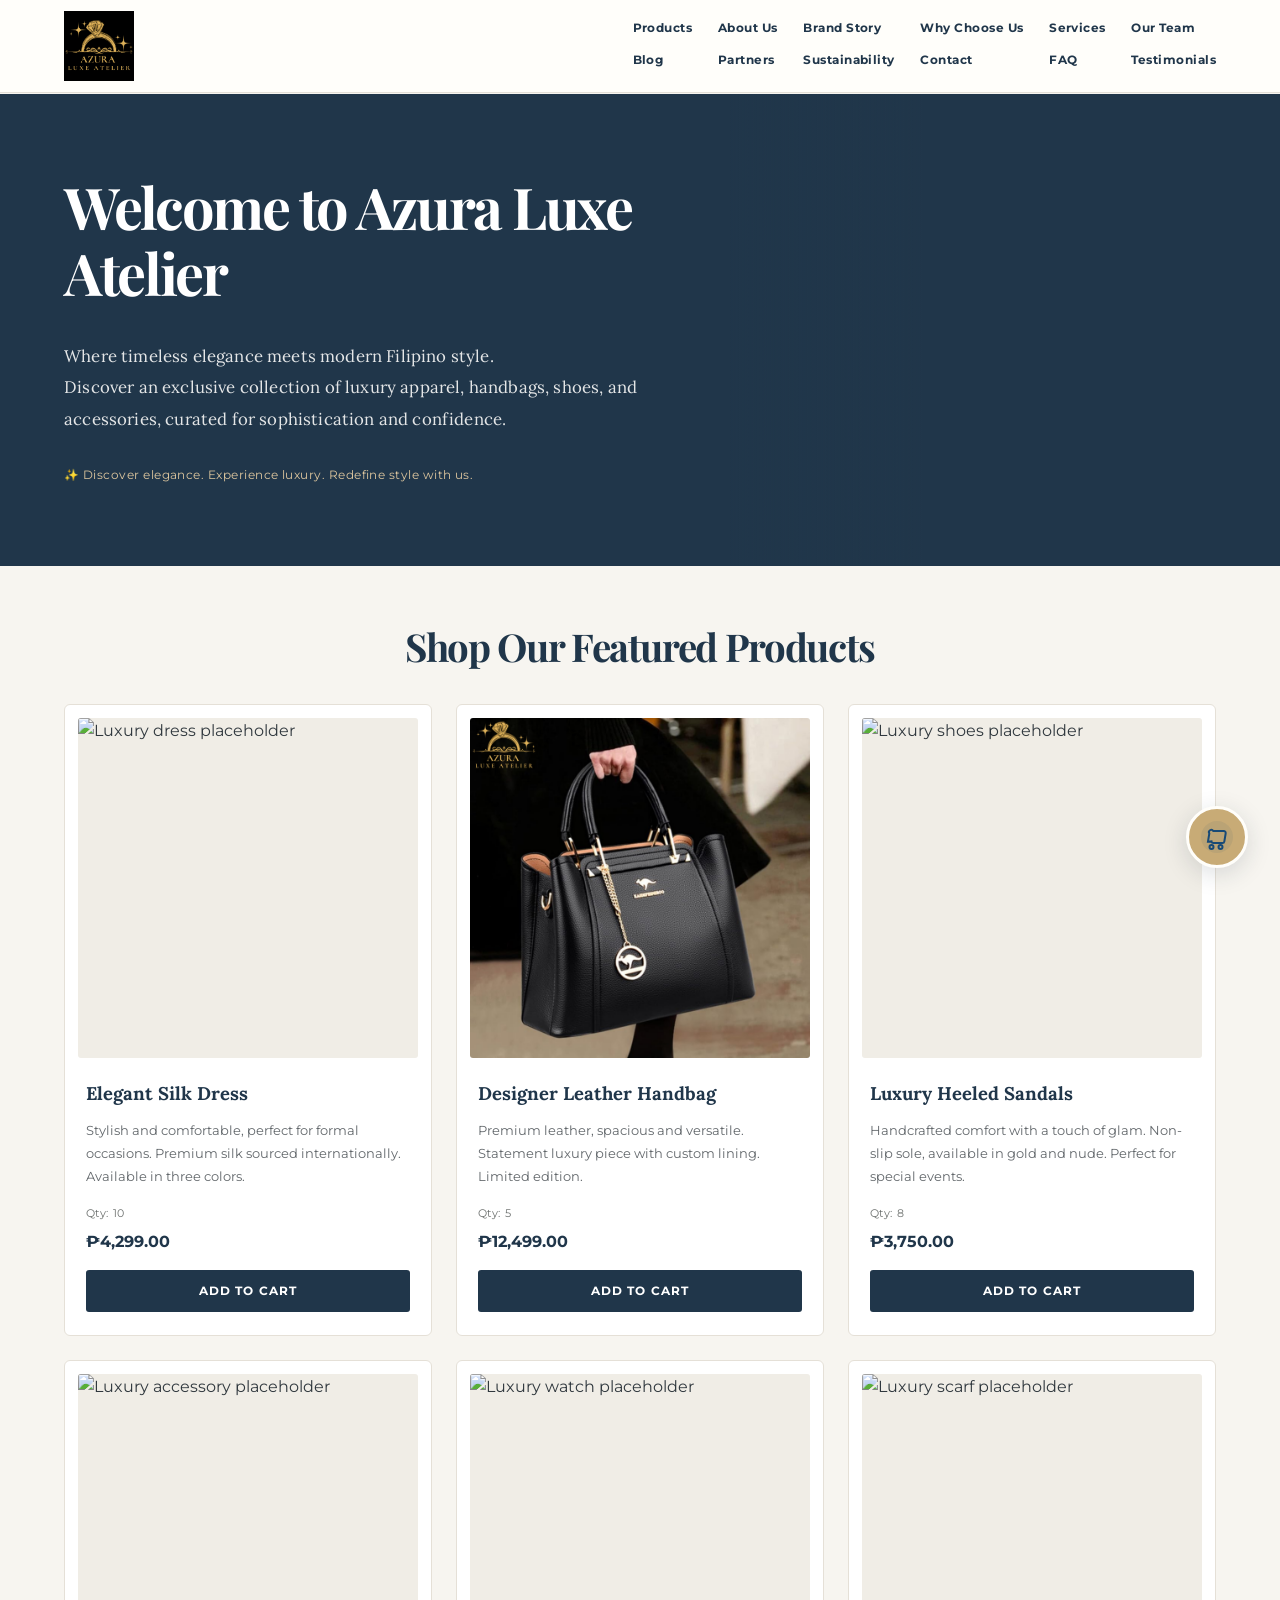
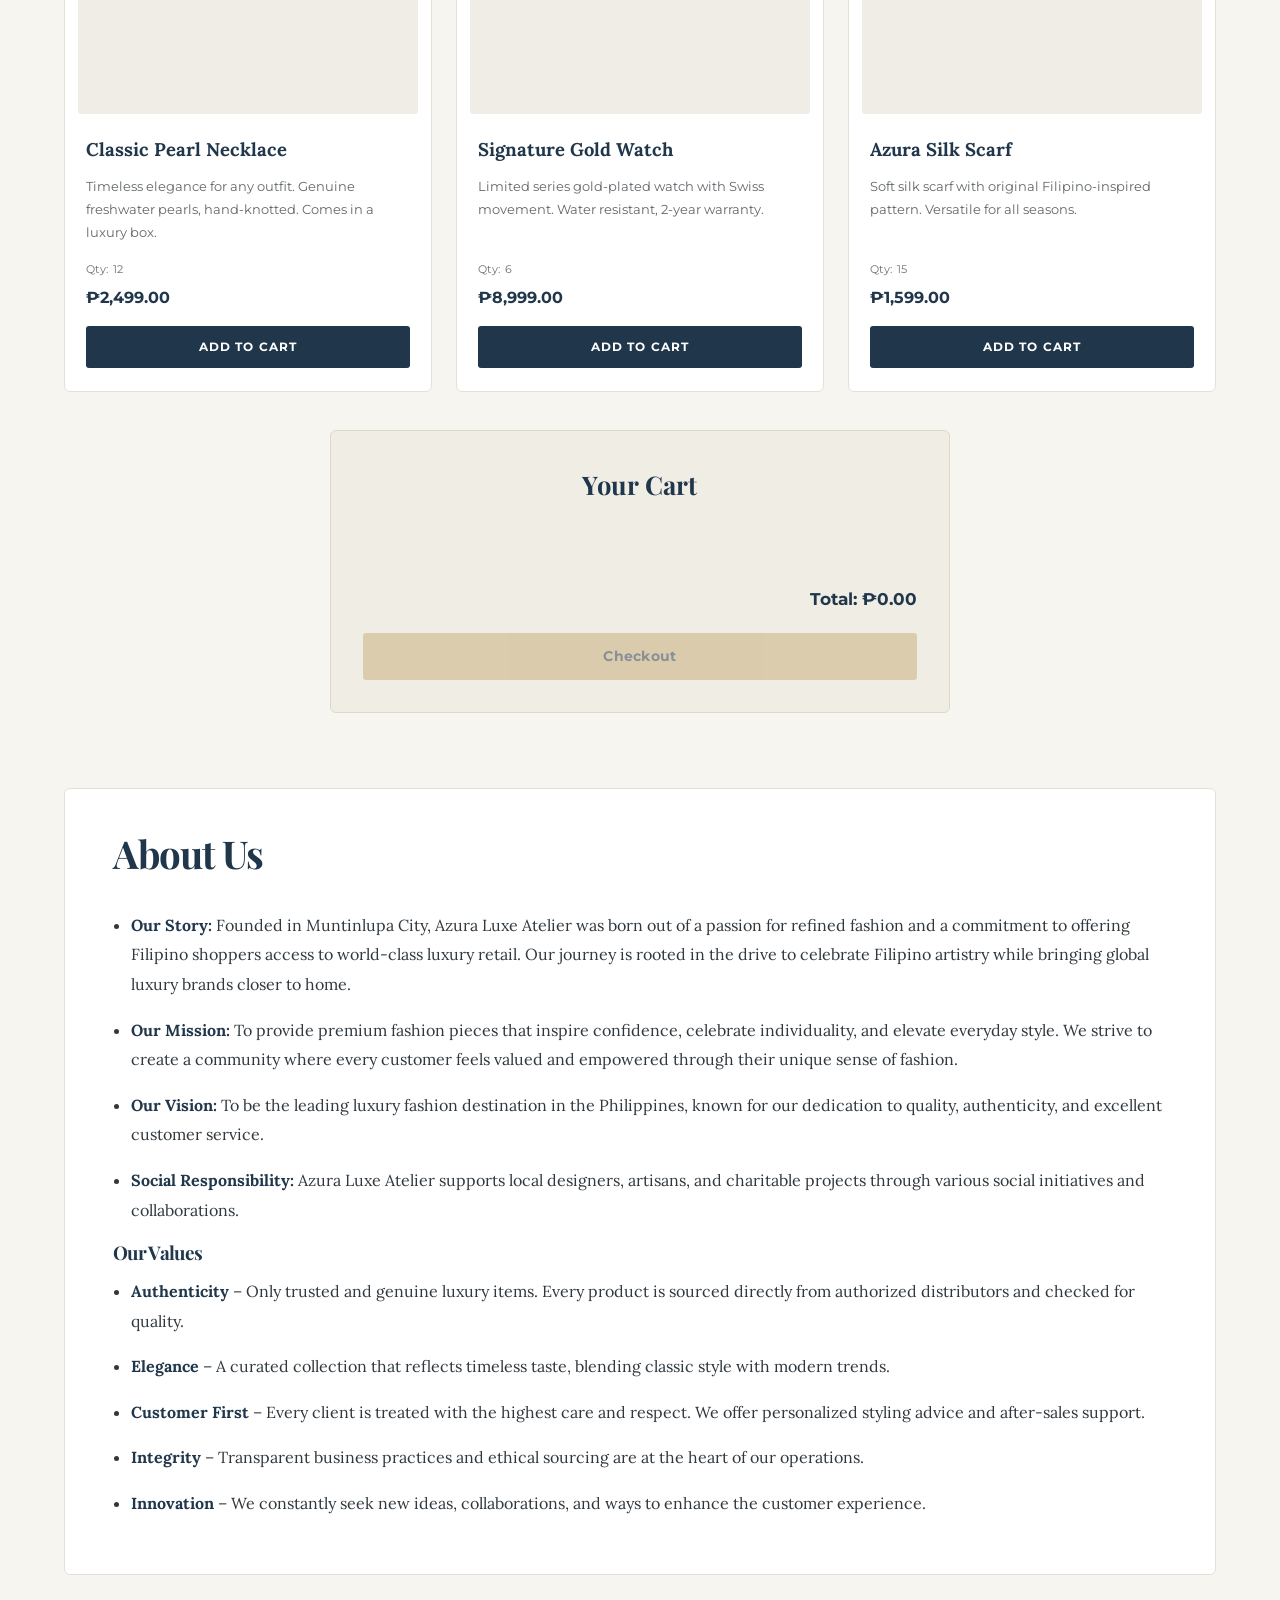
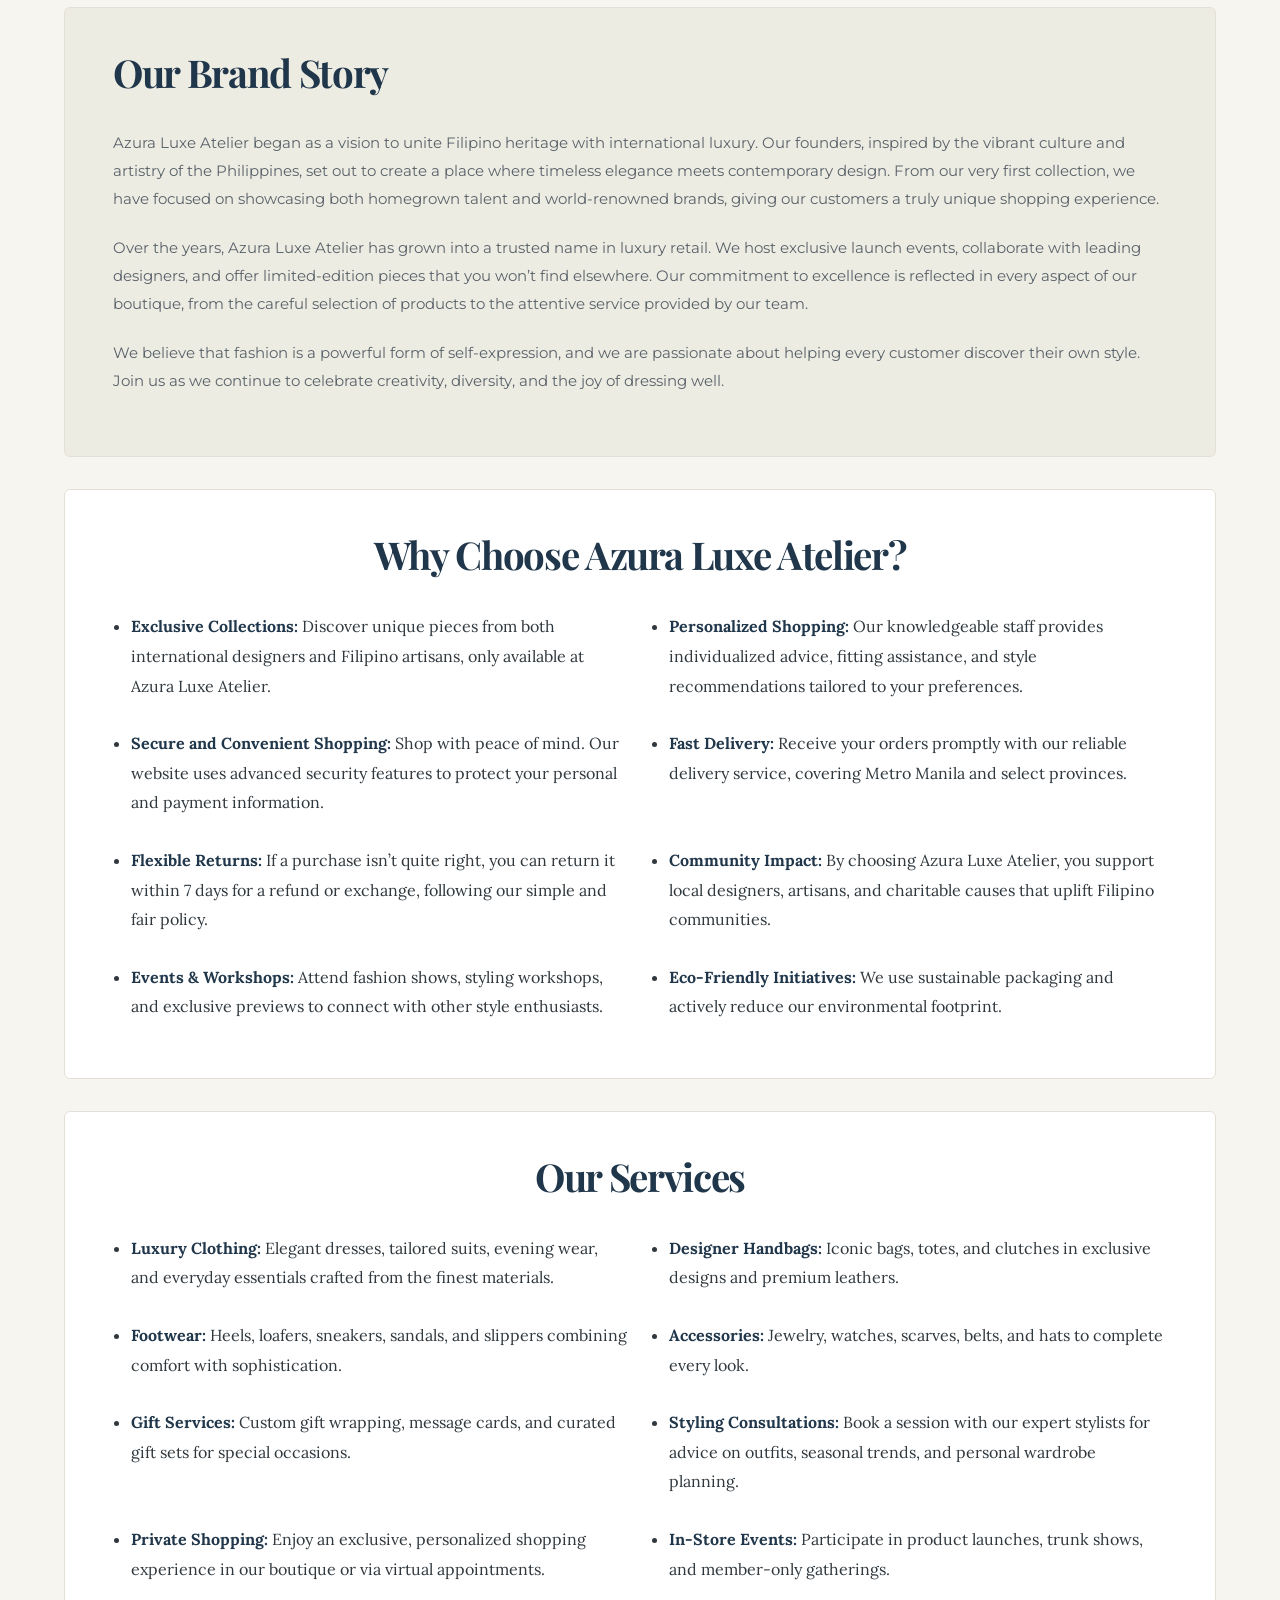
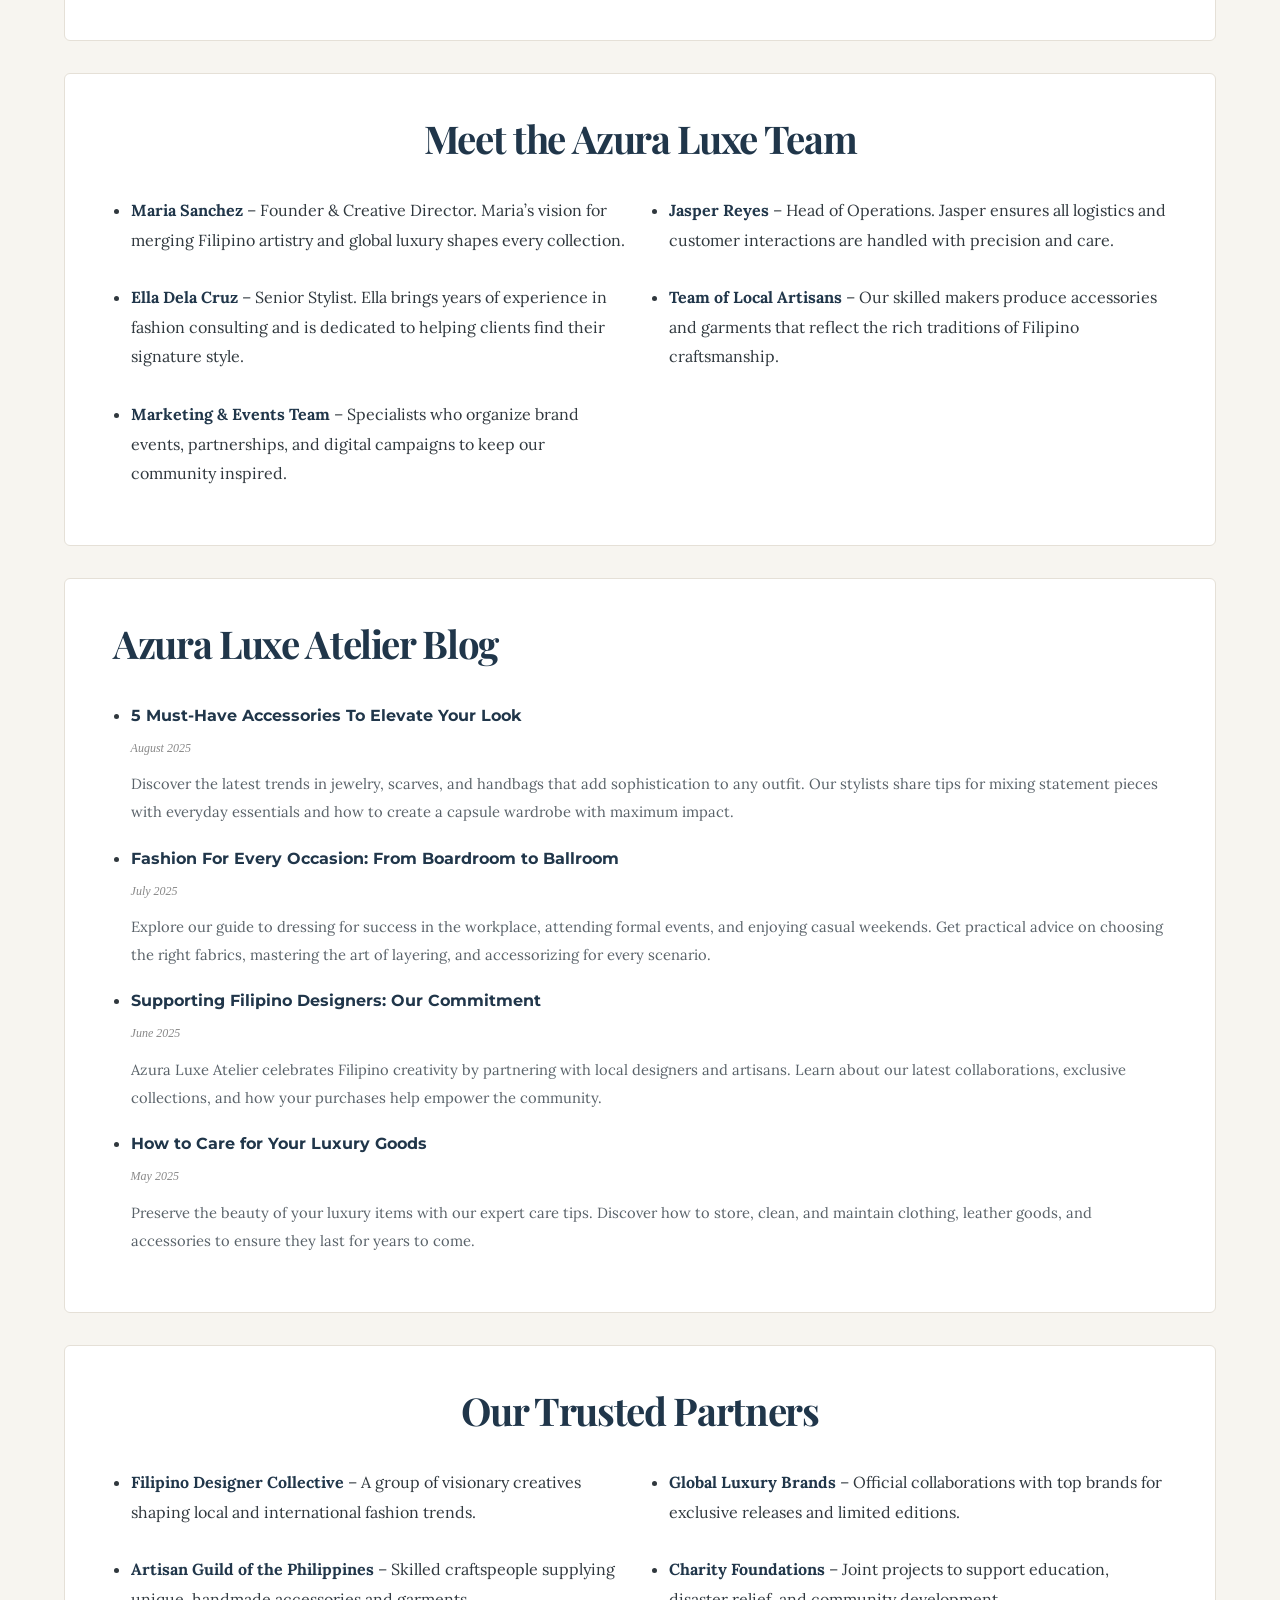
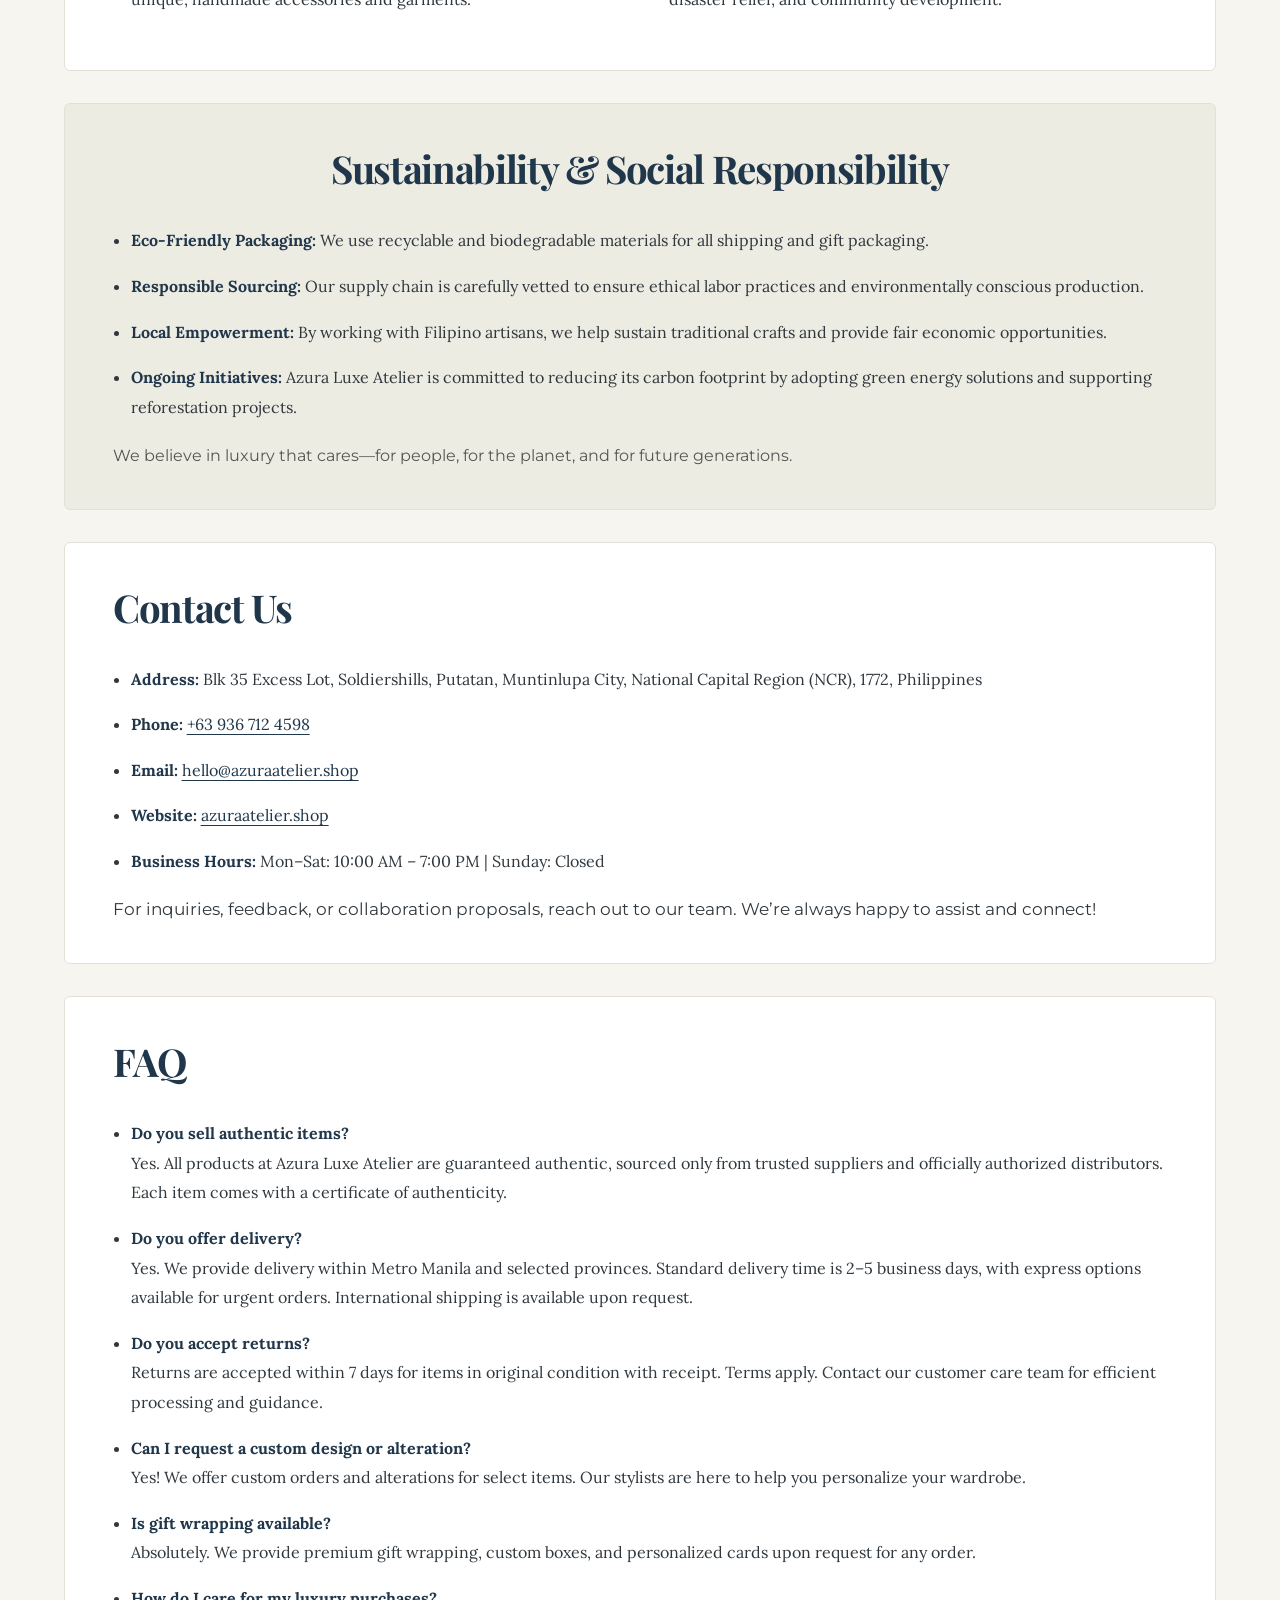
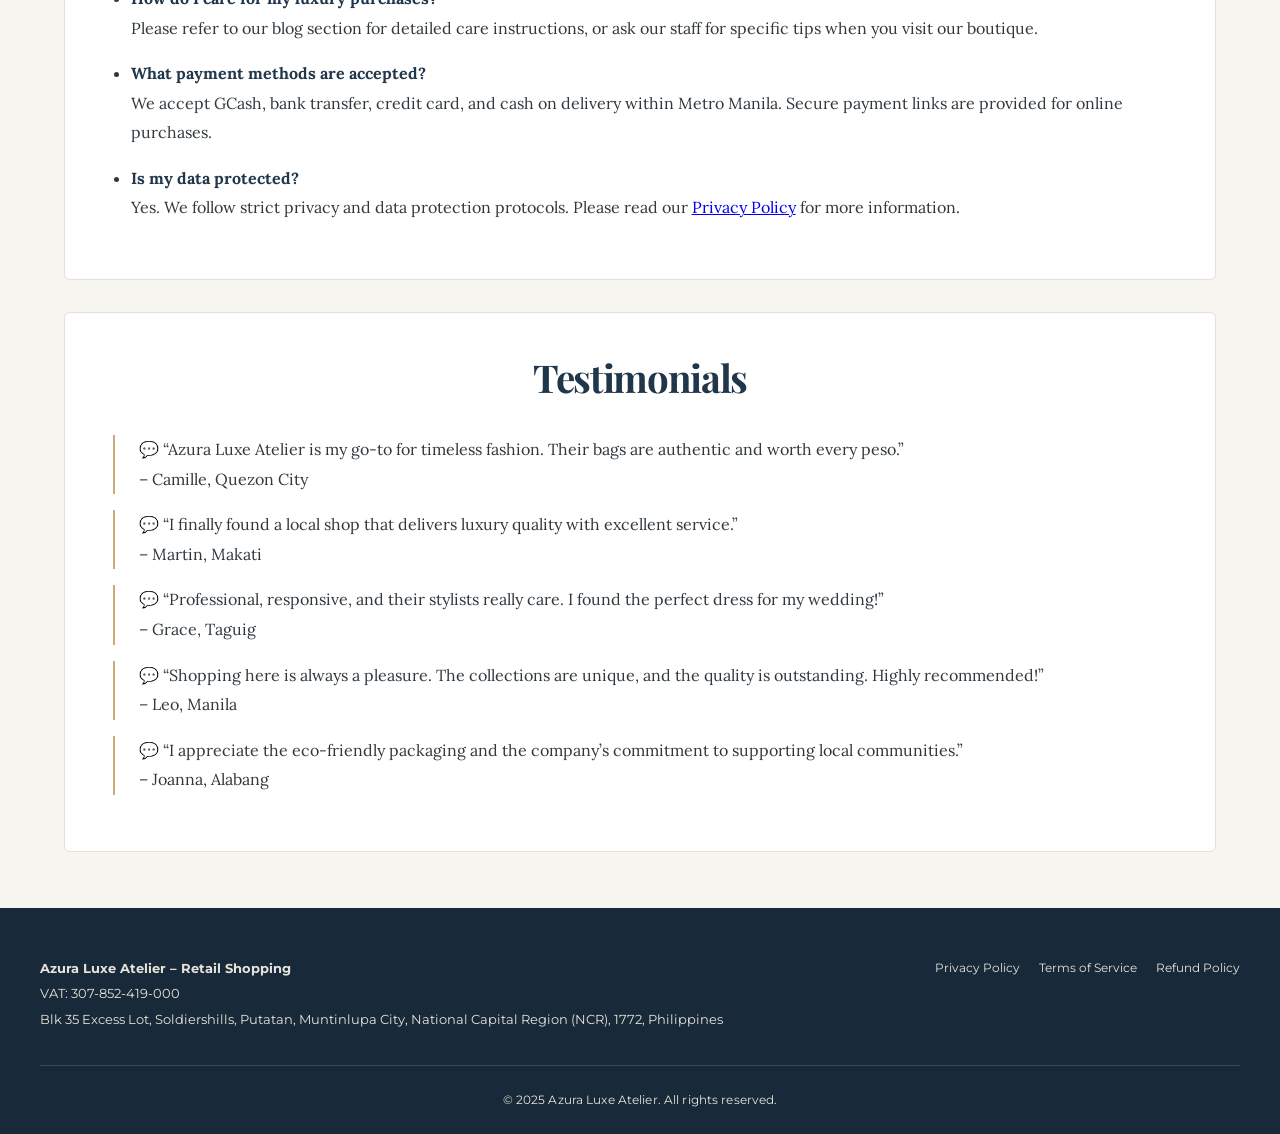
==== commit 57470c7c: "Add files via upload" ====
--- a/index.html
+++ b/index.html
@@ -1010,10 +1010,10 @@
         <section id="contact" class="contact">
             <div class="section-title">Contact Us</div>
             <ul class="about-list">
-                <li><strong>Address:</strong> Azura Luxe Atelier, Blk 35 Excess Lot, Soldiers Hills, Putatan, Muntinlupa City, NCR, 1772, Philippines</li>
+                <li><strong>Address:</strong> Blk 35 Excess Lot, Soldiershills, Putatan, Muntinlupa City, National Capital Region (NCR), 1772, Philippines</li>
                 <li><strong>Phone:</strong> <a href="tel:+639367124598">+63 936 712 4598</a></li>
                 <li><strong>Email:</strong> <a href="mailto:hello@azuraatelier.shop">hello@azuraatelier.shop</a></li>
-                <li><strong>Website:</strong> <a href="https://www.hello@azuraatelier.shop" target="_blank">www.hello@azuraatelier.shop</a></li>
+                <li><strong>Website:</strong> <a href="https://azuraatelier.shop" target="_blank" rel="noopener">azuraatelier.shop</a></li>
                 <li><strong>Business Hours:</strong> Mon–Sat: 10:00 AM – 7:00 PM | Sunday: Closed</li>
             </ul>
             <div style="margin-top:1.2rem; font-size:1.04rem;">
@@ -1076,8 +1076,8 @@
         <div class="footer-content">
             <div>
                 <strong>Azura Luxe Atelier – Retail Shopping</strong><br>
-                Business Permit No.: 307-852-419-000<br>
-                Muntinlupa City, National Capital Region, Philippines
+                VAT: 307-852-419-000<br>
+                Blk 35 Excess Lot, Soldiershills, Putatan, Muntinlupa City, National Capital Region (NCR), 1772, Philippines
             </div>
             <div class="footer-links">
                 <a href="privacy-policy.html">Privacy Policy</a>
